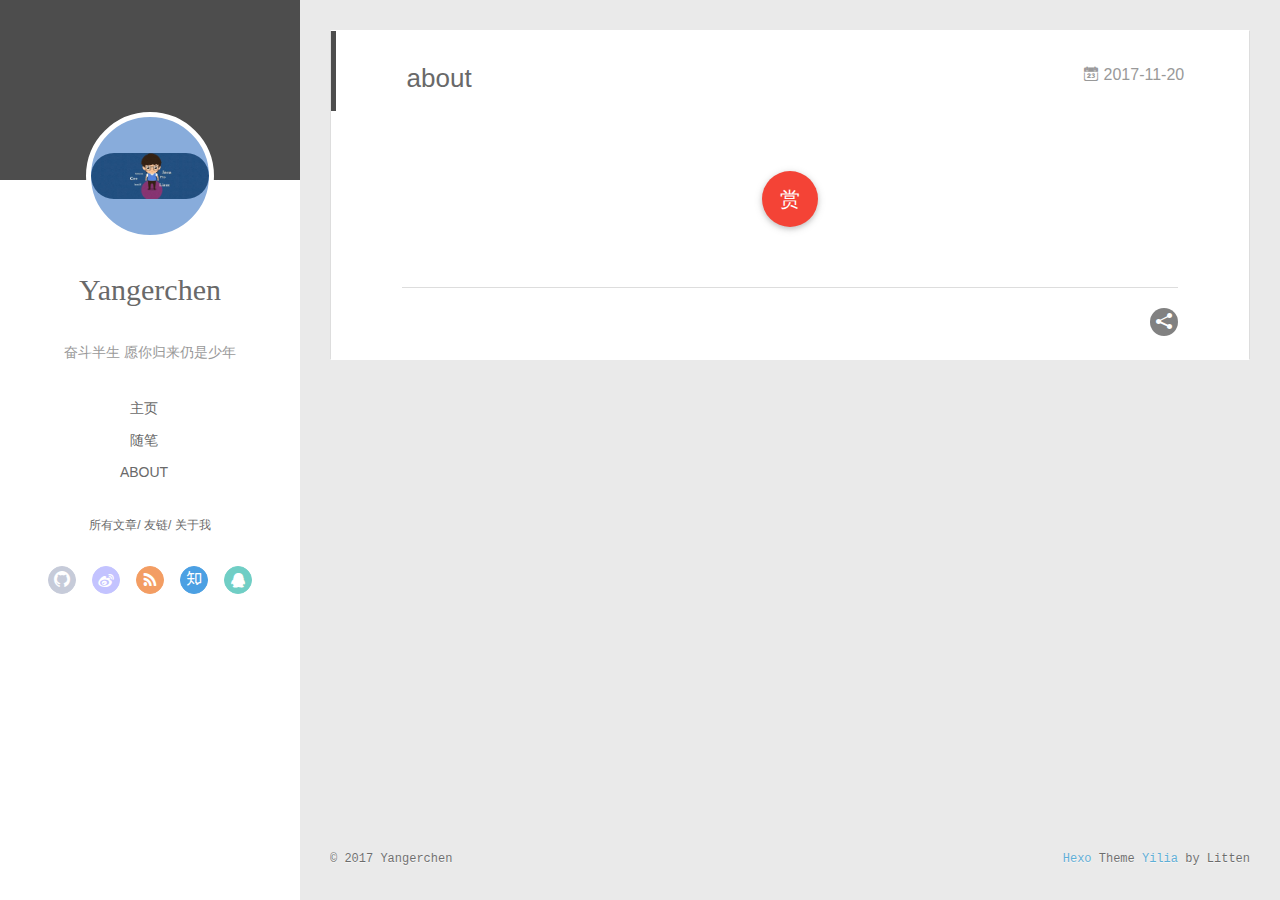
==== about/index.html @ 1ee5a0d7 "Site updated: 2017-11-20 20:07:43" ====
<!DOCTYPE html>
<html>
<head>
  <meta charset="utf-8">
  
  <meta name="renderer" content="webkit">
  <meta http-equiv="X-UA-Compatible" content="IE=edge" >
  <link rel="dns-prefetch" href="http://yoursite.com">
  <title>about | MyBlog</title>
  <meta name="viewport" content="width=device-width, initial-scale=1, maximum-scale=1">
  <meta name="description" content="奋斗半生 愿你归来仍是少年">
<meta property="og:type" content="website">
<meta property="og:title" content="about">
<meta property="og:url" content="http://yoursite.com/about/index.html">
<meta property="og:site_name" content="MyBlog">
<meta property="og:description" content="奋斗半生 愿你归来仍是少年">
<meta property="og:updated_time" content="2017-11-20T12:06:35.100Z">
<meta name="twitter:card" content="summary">
<meta name="twitter:title" content="about">
<meta name="twitter:description" content="奋斗半生 愿你归来仍是少年">
  
    <link rel="alternative" href="/atom.xml" title="MyBlog" type="application/atom+xml">
  
  
    <link rel="icon" href="/favicon.png">
  
  <link rel="stylesheet" type="text/css" href="/./main.0cf68a.css">
  <style type="text/css">
  
    #container.show {
      background: linear-gradient(200deg,#a0cfe4,#e8c37e);
    }
  </style>
  

  

</head>

<body>
  <div id="container" q-class="show:isCtnShow">
    <canvas id="anm-canvas" class="anm-canvas"></canvas>
    <div class="left-col" q-class="show:isShow">
      
<div class="overlay" style="background: #4d4d4d"></div>
<div class="intrude-less">
	<header id="header" class="inner">
		<a href="/" class="profilepic">
			<img src="/img/timg.jpg" class="js-avatar">
		</a>
		<hgroup>
		  <h1 class="header-author"><a href="/">Yangerchen</a></h1>
		</hgroup>
		
		<p class="header-subtitle">奋斗半生 愿你归来仍是少年</p>
		

		<nav class="header-menu">
			<ul>
			
				<li><a href="/">主页</a></li>
	        
				<li><a href="/tags/随笔/">随笔</a></li>
	        
				<li><a href="/about">About</a></li>
	        
			</ul>
		</nav>
		<nav class="header-smart-menu">
    		
    			
    			<a q-on="click: openSlider(e, 'innerArchive')" href="javascript:void(0)">所有文章</a>
    			
            
    			
    			<a q-on="click: openSlider(e, 'friends')" href="javascript:void(0)">友链</a>
    			
            
    			
    			<a q-on="click: openSlider(e, 'aboutme')" href="javascript:void(0)">关于我</a>
    			
            
		</nav>
		<nav class="header-nav">
			<div class="social">
				
					<a class="github" target="_blank" href="https://github.com/Youngerchen/YoungerChen.github.io" title="github"><i class="icon-github"></i></a>
		        
					<a class="weibo" target="_blank" href="#" title="weibo"><i class="icon-weibo"></i></a>
		        
					<a class="rss" target="_blank" href="#" title="rss"><i class="icon-rss"></i></a>
		        
					<a class="zhihu" target="_blank" href="https://www.zhihu.com/people/gui-lai-reng-shi-shao-nian-35/activities" title="zhihu"><i class="icon-zhihu"></i></a>
		        
					<a class="qq" target="_blank" href="http://www.qq.com/" title="qq"><i class="icon-qq"></i></a>
		        
			</div>
		</nav>
	</header>		
</div>

    </div>
    <div class="mid-col" q-class="show:isShow,hide:isShow|isFalse">
      
<nav id="mobile-nav">
  	<div class="overlay js-overlay" style="background: #4d4d4d"></div>
	<div class="btnctn js-mobile-btnctn">
  		<div class="slider-trigger list" q-on="click: openSlider(e)"><i class="icon icon-sort"></i></div>
	</div>
	<div class="intrude-less">
		<header id="header" class="inner">
			<div class="profilepic">
				<img src="/img/timg.jpg" class="js-avatar">
			</div>
			<hgroup>
			  <h1 class="header-author js-header-author">Yangerchen</h1>
			</hgroup>
			
			<p class="header-subtitle"><i class="icon icon-quo-left"></i>奋斗半生 愿你归来仍是少年<i class="icon icon-quo-right"></i></p>
			
			
			
				
			
				
			
				
			
			
			
			<nav class="header-nav">
				<div class="social">
					
						<a class="github" target="_blank" href="https://github.com/Youngerchen/YoungerChen.github.io" title="github"><i class="icon-github"></i></a>
			        
						<a class="weibo" target="_blank" href="#" title="weibo"><i class="icon-weibo"></i></a>
			        
						<a class="rss" target="_blank" href="#" title="rss"><i class="icon-rss"></i></a>
			        
						<a class="zhihu" target="_blank" href="https://www.zhihu.com/people/gui-lai-reng-shi-shao-nian-35/activities" title="zhihu"><i class="icon-zhihu"></i></a>
			        
						<a class="qq" target="_blank" href="http://www.qq.com/" title="qq"><i class="icon-qq"></i></a>
			        
				</div>
			</nav>

			<nav class="header-menu js-header-menu">
				<ul style="width: 70%">
				
				
					<li style="width: 33.333333333333336%"><a href="/">主页</a></li>
		        
					<li style="width: 33.333333333333336%"><a href="/tags/随笔/">随笔</a></li>
		        
					<li style="width: 33.333333333333336%"><a href="/about">About</a></li>
		        
				</ul>
			</nav>
		</header>				
	</div>
	<div class="mobile-mask" style="display:none" q-show="isShow"></div>
</nav>

      <div id="wrapper" class="body-wrap">
        <div class="menu-l">
          <div class="canvas-wrap">
            <canvas data-colors="#eaeaea" data-sectionHeight="100" data-contentId="js-content" id="myCanvas1" class="anm-canvas"></canvas>
          </div>
          <div id="js-content" class="content-ll">
            <article id="page-" class="article article-type-page " itemscope itemprop="blogPost">
  <div class="article-inner">
    
      <header class="article-header">
        
  
    <h1 class="article-title" itemprop="name">
      about
    </h1>
  

        
        <a href="/about/index.html" class="archive-article-date">
  	<time datetime="2017-11-20T12:06:35.000Z" itemprop="datePublished"><i class="icon-calendar icon"></i>2017-11-20</time>
</a>
        
      </header>
    
    <div class="article-entry" itemprop="articleBody">
      
        
      

      
        <div class="page-reward">
          <a href="javascript:;" class="page-reward-btn tooltip-top">
            <div class="tooltip tooltip-east">
            <span class="tooltip-item">
              赏
            </span>
            <span class="tooltip-content">
              <span class="tooltip-text">
                <span class="tooltip-inner">
                  <p class="reward-p"><i class="icon icon-quo-left"></i>谢谢你请我吃糖果<i class="icon icon-quo-right"></i></p>
                  <div class="reward-box">
                    
                    
                  </div>
                </span>
              </span>
            </span>
          </div>
          </a>
        </div>
      
    </div>
    <div class="article-info article-info-index">
      
      
      

      

      
        
<div class="share-btn share-icons tooltip-left">
  <div class="tooltip tooltip-east">
    <span class="tooltip-item">
      <a href="javascript:;" class="share-sns share-outer">
        <i class="icon icon-share"></i>
      </a>
    </span>
    <span class="tooltip-content">
      <div class="share-wrap">
        <div class="share-icons">
          <a class="weibo share-sns" href="javascript:;" data-type="weibo">
            <i class="icon icon-weibo"></i>
          </a>
          <a class="weixin share-sns wxFab" href="javascript:;" data-type="weixin">
            <i class="icon icon-weixin"></i>
          </a>
          <a class="qq share-sns" href="javascript:;" data-type="qq">
            <i class="icon icon-qq"></i>
          </a>
          <a class="douban share-sns" href="javascript:;" data-type="douban">
            <i class="icon icon-douban"></i>
          </a>
          <a class="qzone share-sns" href="javascript:;" data-type="qzone">
            <i class="icon icon-qzone"></i>
          </a>
          <a class="facebook share-sns" href="javascript:;" data-type="facebook">
            <i class="icon icon-facebook"></i>
          </a>
          <a class="twitter share-sns" href="javascript:;" data-type="twitter">
            <i class="icon icon-twitter"></i>
          </a>
          <a class="google share-sns" href="javascript:;" data-type="google">
            <i class="icon icon-google"></i>
          </a>
        </div>
      </div>
    </span>
  </div>
</div>

<div class="page-modal wx-share js-wx-box">
    <a class="close js-modal-close" href="javascript:;"><i class="icon icon-close"></i></a>
    <p>扫一扫，分享到微信</p>
    <div class="wx-qrcode">
      <img src="//pan.baidu.com/share/qrcode?url=http://yoursite.com/about/" alt="微信分享二维码">
    </div>
</div>

<div class="mask js-mask"></div>
      
      <div class="clearfix"></div>
    </div>
  </div>
</article>

  

<aside class="wrap-side-operation">
    <div class="mod-side-operation">
        
        <div class="jump-container" id="js-jump-container" style="display:none;">
            <a href="javascript:void(0)" class="mod-side-operation__jump-to-top">
                <i class="icon-font icon-back"></i>
            </a>
            <div id="js-jump-plan-container" class="jump-plan-container" style="top: -11px;">
                <i class="icon-font icon-plane jump-plane"></i>
            </div>
        </div>
        
        
    </div>
</aside>



  
  
  

  

  

  


          </div>
        </div>
      </div>
      <footer id="footer">
  <div class="outer">
    <div id="footer-info">
    	<div class="footer-left">
    		&copy; 2017 Yangerchen
    	</div>
      	<div class="footer-right">
      		<a href="http://hexo.io/" target="_blank">Hexo</a>  Theme <a href="https://github.com/litten/hexo-theme-yilia" target="_blank">Yilia</a> by Litten
      	</div>
    </div>
  </div>
</footer>
    </div>
    <script>
	var yiliaConfig = {
		mathjax: false,
		isHome: false,
		isPost: false,
		isArchive: false,
		isTag: false,
		isCategory: false,
		open_in_new: false,
		toc_hide_index: true,
		root: "/",
		innerArchive: true,
		showTags: false
	}
</script>

<script>!function(t){function n(e){if(r[e])return r[e].exports;var i=r[e]={exports:{},id:e,loaded:!1};return t[e].call(i.exports,i,i.exports,n),i.loaded=!0,i.exports}var r={};n.m=t,n.c=r,n.p="./",n(0)}([function(t,n,r){r(195),t.exports=r(191)},function(t,n,r){var e=r(3),i=r(52),o=r(27),u=r(28),c=r(53),f="prototype",a=function(t,n,r){var s,l,h,v,p=t&a.F,d=t&a.G,y=t&a.S,g=t&a.P,b=t&a.B,m=d?e:y?e[n]||(e[n]={}):(e[n]||{})[f],x=d?i:i[n]||(i[n]={}),w=x[f]||(x[f]={});d&&(r=n);for(s in r)l=!p&&m&&void 0!==m[s],h=(l?m:r)[s],v=b&&l?c(h,e):g&&"function"==typeof h?c(Function.call,h):h,m&&u(m,s,h,t&a.U),x[s]!=h&&o(x,s,v),g&&w[s]!=h&&(w[s]=h)};e.core=i,a.F=1,a.G=2,a.S=4,a.P=8,a.B=16,a.W=32,a.U=64,a.R=128,t.exports=a},function(t,n,r){var e=r(6);t.exports=function(t){if(!e(t))throw TypeError(t+" is not an object!");return t}},function(t,n){var r=t.exports="undefined"!=typeof window&&window.Math==Math?window:"undefined"!=typeof self&&self.Math==Math?self:Function("return this")();"number"==typeof __g&&(__g=r)},function(t,n){t.exports=function(t){try{return!!t()}catch(t){return!0}}},function(t,n){var r=t.exports="undefined"!=typeof window&&window.Math==Math?window:"undefined"!=typeof self&&self.Math==Math?self:Function("return this")();"number"==typeof __g&&(__g=r)},function(t,n){t.exports=function(t){return"object"==typeof t?null!==t:"function"==typeof t}},function(t,n,r){var e=r(126)("wks"),i=r(76),o=r(3).Symbol,u="function"==typeof o;(t.exports=function(t){return e[t]||(e[t]=u&&o[t]||(u?o:i)("Symbol."+t))}).store=e},function(t,n){var r={}.hasOwnProperty;t.exports=function(t,n){return r.call(t,n)}},function(t,n,r){var e=r(94),i=r(33);t.exports=function(t){return e(i(t))}},function(t,n,r){t.exports=!r(4)(function(){return 7!=Object.defineProperty({},"a",{get:function(){return 7}}).a})},function(t,n,r){var e=r(2),i=r(167),o=r(50),u=Object.defineProperty;n.f=r(10)?Object.defineProperty:function(t,n,r){if(e(t),n=o(n,!0),e(r),i)try{return u(t,n,r)}catch(t){}if("get"in r||"set"in r)throw TypeError("Accessors not supported!");return"value"in r&&(t[n]=r.value),t}},function(t,n,r){t.exports=!r(18)(function(){return 7!=Object.defineProperty({},"a",{get:function(){return 7}}).a})},function(t,n,r){var e=r(14),i=r(22);t.exports=r(12)?function(t,n,r){return e.f(t,n,i(1,r))}:function(t,n,r){return t[n]=r,t}},function(t,n,r){var e=r(20),i=r(58),o=r(42),u=Object.defineProperty;n.f=r(12)?Object.defineProperty:function(t,n,r){if(e(t),n=o(n,!0),e(r),i)try{return u(t,n,r)}catch(t){}if("get"in r||"set"in r)throw TypeError("Accessors not supported!");return"value"in r&&(t[n]=r.value),t}},function(t,n,r){var e=r(40)("wks"),i=r(23),o=r(5).Symbol,u="function"==typeof o;(t.exports=function(t){return e[t]||(e[t]=u&&o[t]||(u?o:i)("Symbol."+t))}).store=e},function(t,n,r){var e=r(67),i=Math.min;t.exports=function(t){return t>0?i(e(t),9007199254740991):0}},function(t,n,r){var e=r(46);t.exports=function(t){return Object(e(t))}},function(t,n){t.exports=function(t){try{return!!t()}catch(t){return!0}}},function(t,n,r){var e=r(63),i=r(34);t.exports=Object.keys||function(t){return e(t,i)}},function(t,n,r){var e=r(21);t.exports=function(t){if(!e(t))throw TypeError(t+" is not an object!");return t}},function(t,n){t.exports=function(t){return"object"==typeof t?null!==t:"function"==typeof t}},function(t,n){t.exports=function(t,n){return{enumerable:!(1&t),configurable:!(2&t),writable:!(4&t),value:n}}},function(t,n){var r=0,e=Math.random();t.exports=function(t){return"Symbol(".concat(void 0===t?"":t,")_",(++r+e).toString(36))}},function(t,n){var r={}.hasOwnProperty;t.exports=function(t,n){return r.call(t,n)}},function(t,n){var r=t.exports={version:"2.4.0"};"number"==typeof __e&&(__e=r)},function(t,n){t.exports=function(t){if("function"!=typeof t)throw TypeError(t+" is not a function!");return t}},function(t,n,r){var e=r(11),i=r(66);t.exports=r(10)?function(t,n,r){return e.f(t,n,i(1,r))}:function(t,n,r){return t[n]=r,t}},function(t,n,r){var e=r(3),i=r(27),o=r(24),u=r(76)("src"),c="toString",f=Function[c],a=(""+f).split(c);r(52).inspectSource=function(t){return f.call(t)},(t.exports=function(t,n,r,c){var f="function"==typeof r;f&&(o(r,"name")||i(r,"name",n)),t[n]!==r&&(f&&(o(r,u)||i(r,u,t[n]?""+t[n]:a.join(String(n)))),t===e?t[n]=r:c?t[n]?t[n]=r:i(t,n,r):(delete t[n],i(t,n,r)))})(Function.prototype,c,function(){return"function"==typeof this&&this[u]||f.call(this)})},function(t,n,r){var e=r(1),i=r(4),o=r(46),u=function(t,n,r,e){var i=String(o(t)),u="<"+n;return""!==r&&(u+=" "+r+'="'+String(e).replace(/"/g,"&quot;")+'"'),u+">"+i+"</"+n+">"};t.exports=function(t,n){var r={};r[t]=n(u),e(e.P+e.F*i(function(){var n=""[t]('"');return n!==n.toLowerCase()||n.split('"').length>3}),"String",r)}},function(t,n,r){var e=r(115),i=r(46);t.exports=function(t){return e(i(t))}},function(t,n,r){var e=r(116),i=r(66),o=r(30),u=r(50),c=r(24),f=r(167),a=Object.getOwnPropertyDescriptor;n.f=r(10)?a:function(t,n){if(t=o(t),n=u(n,!0),f)try{return a(t,n)}catch(t){}if(c(t,n))return i(!e.f.call(t,n),t[n])}},function(t,n,r){var e=r(24),i=r(17),o=r(145)("IE_PROTO"),u=Object.prototype;t.exports=Object.getPrototypeOf||function(t){return t=i(t),e(t,o)?t[o]:"function"==typeof t.constructor&&t instanceof t.constructor?t.constructor.prototype:t instanceof Object?u:null}},function(t,n){t.exports=function(t){if(void 0==t)throw TypeError("Can't call method on  "+t);return t}},function(t,n){t.exports="constructor,hasOwnProperty,isPrototypeOf,propertyIsEnumerable,toLocaleString,toString,valueOf".split(",")},function(t,n){t.exports={}},function(t,n){t.exports=!0},function(t,n){n.f={}.propertyIsEnumerable},function(t,n,r){var e=r(14).f,i=r(8),o=r(15)("toStringTag");t.exports=function(t,n,r){t&&!i(t=r?t:t.prototype,o)&&e(t,o,{configurable:!0,value:n})}},function(t,n,r){var e=r(40)("keys"),i=r(23);t.exports=function(t){return e[t]||(e[t]=i(t))}},function(t,n,r){var e=r(5),i="__core-js_shared__",o=e[i]||(e[i]={});t.exports=function(t){return o[t]||(o[t]={})}},function(t,n){var r=Math.ceil,e=Math.floor;t.exports=function(t){return isNaN(t=+t)?0:(t>0?e:r)(t)}},function(t,n,r){var e=r(21);t.exports=function(t,n){if(!e(t))return t;var r,i;if(n&&"function"==typeof(r=t.toString)&&!e(i=r.call(t)))return i;if("function"==typeof(r=t.valueOf)&&!e(i=r.call(t)))return i;if(!n&&"function"==typeof(r=t.toString)&&!e(i=r.call(t)))return i;throw TypeError("Can't convert object to primitive value")}},function(t,n,r){var e=r(5),i=r(25),o=r(36),u=r(44),c=r(14).f;t.exports=function(t){var n=i.Symbol||(i.Symbol=o?{}:e.Symbol||{});"_"==t.charAt(0)||t in n||c(n,t,{value:u.f(t)})}},function(t,n,r){n.f=r(15)},function(t,n){var r={}.toString;t.exports=function(t){return r.call(t).slice(8,-1)}},function(t,n){t.exports=function(t){if(void 0==t)throw TypeError("Can't call method on  "+t);return t}},function(t,n,r){var e=r(4);t.exports=function(t,n){return!!t&&e(function(){n?t.call(null,function(){},1):t.call(null)})}},function(t,n,r){var e=r(53),i=r(115),o=r(17),u=r(16),c=r(203);t.exports=function(t,n){var r=1==t,f=2==t,a=3==t,s=4==t,l=6==t,h=5==t||l,v=n||c;return function(n,c,p){for(var d,y,g=o(n),b=i(g),m=e(c,p,3),x=u(b.length),w=0,S=r?v(n,x):f?v(n,0):void 0;x>w;w++)if((h||w in b)&&(d=b[w],y=m(d,w,g),t))if(r)S[w]=y;else if(y)switch(t){case 3:return!0;case 5:return d;case 6:return w;case 2:S.push(d)}else if(s)return!1;return l?-1:a||s?s:S}}},function(t,n,r){var e=r(1),i=r(52),o=r(4);t.exports=function(t,n){var r=(i.Object||{})[t]||Object[t],u={};u[t]=n(r),e(e.S+e.F*o(function(){r(1)}),"Object",u)}},function(t,n,r){var e=r(6);t.exports=function(t,n){if(!e(t))return t;var r,i;if(n&&"function"==typeof(r=t.toString)&&!e(i=r.call(t)))return i;if("function"==typeof(r=t.valueOf)&&!e(i=r.call(t)))return i;if(!n&&"function"==typeof(r=t.toString)&&!e(i=r.call(t)))return i;throw TypeError("Can't convert object to primitive value")}},function(t,n,r){var e=r(5),i=r(25),o=r(91),u=r(13),c="prototype",f=function(t,n,r){var a,s,l,h=t&f.F,v=t&f.G,p=t&f.S,d=t&f.P,y=t&f.B,g=t&f.W,b=v?i:i[n]||(i[n]={}),m=b[c],x=v?e:p?e[n]:(e[n]||{})[c];v&&(r=n);for(a in r)(s=!h&&x&&void 0!==x[a])&&a in b||(l=s?x[a]:r[a],b[a]=v&&"function"!=typeof x[a]?r[a]:y&&s?o(l,e):g&&x[a]==l?function(t){var n=function(n,r,e){if(this instanceof t){switch(arguments.length){case 0:return new t;case 1:return new t(n);case 2:return new t(n,r)}return new t(n,r,e)}return t.apply(this,arguments)};return n[c]=t[c],n}(l):d&&"function"==typeof l?o(Function.call,l):l,d&&((b.virtual||(b.virtual={}))[a]=l,t&f.R&&m&&!m[a]&&u(m,a,l)))};f.F=1,f.G=2,f.S=4,f.P=8,f.B=16,f.W=32,f.U=64,f.R=128,t.exports=f},function(t,n){var r=t.exports={version:"2.4.0"};"number"==typeof __e&&(__e=r)},function(t,n,r){var e=r(26);t.exports=function(t,n,r){if(e(t),void 0===n)return t;switch(r){case 1:return function(r){return t.call(n,r)};case 2:return function(r,e){return t.call(n,r,e)};case 3:return function(r,e,i){return t.call(n,r,e,i)}}return function(){return t.apply(n,arguments)}}},function(t,n,r){var e=r(183),i=r(1),o=r(126)("metadata"),u=o.store||(o.store=new(r(186))),c=function(t,n,r){var i=u.get(t);if(!i){if(!r)return;u.set(t,i=new e)}var o=i.get(n);if(!o){if(!r)return;i.set(n,o=new e)}return o},f=function(t,n,r){var e=c(n,r,!1);return void 0!==e&&e.has(t)},a=function(t,n,r){var e=c(n,r,!1);return void 0===e?void 0:e.get(t)},s=function(t,n,r,e){c(r,e,!0).set(t,n)},l=function(t,n){var r=c(t,n,!1),e=[];return r&&r.forEach(function(t,n){e.push(n)}),e},h=function(t){return void 0===t||"symbol"==typeof t?t:String(t)},v=function(t){i(i.S,"Reflect",t)};t.exports={store:u,map:c,has:f,get:a,set:s,keys:l,key:h,exp:v}},function(t,n,r){"use strict";if(r(10)){var e=r(69),i=r(3),o=r(4),u=r(1),c=r(127),f=r(152),a=r(53),s=r(68),l=r(66),h=r(27),v=r(73),p=r(67),d=r(16),y=r(75),g=r(50),b=r(24),m=r(180),x=r(114),w=r(6),S=r(17),_=r(137),O=r(70),E=r(32),P=r(71).f,j=r(154),F=r(76),M=r(7),A=r(48),N=r(117),T=r(146),I=r(155),k=r(80),L=r(123),R=r(74),C=r(130),D=r(160),U=r(11),W=r(31),G=U.f,B=W.f,V=i.RangeError,z=i.TypeError,q=i.Uint8Array,K="ArrayBuffer",J="Shared"+K,Y="BYTES_PER_ELEMENT",H="prototype",$=Array[H],X=f.ArrayBuffer,Q=f.DataView,Z=A(0),tt=A(2),nt=A(3),rt=A(4),et=A(5),it=A(6),ot=N(!0),ut=N(!1),ct=I.values,ft=I.keys,at=I.entries,st=$.lastIndexOf,lt=$.reduce,ht=$.reduceRight,vt=$.join,pt=$.sort,dt=$.slice,yt=$.toString,gt=$.toLocaleString,bt=M("iterator"),mt=M("toStringTag"),xt=F("typed_constructor"),wt=F("def_constructor"),St=c.CONSTR,_t=c.TYPED,Ot=c.VIEW,Et="Wrong length!",Pt=A(1,function(t,n){return Tt(T(t,t[wt]),n)}),jt=o(function(){return 1===new q(new Uint16Array([1]).buffer)[0]}),Ft=!!q&&!!q[H].set&&o(function(){new q(1).set({})}),Mt=function(t,n){if(void 0===t)throw z(Et);var r=+t,e=d(t);if(n&&!m(r,e))throw V(Et);return e},At=function(t,n){var r=p(t);if(r<0||r%n)throw V("Wrong offset!");return r},Nt=function(t){if(w(t)&&_t in t)return t;throw z(t+" is not a typed array!")},Tt=function(t,n){if(!(w(t)&&xt in t))throw z("It is not a typed array constructor!");return new t(n)},It=function(t,n){return kt(T(t,t[wt]),n)},kt=function(t,n){for(var r=0,e=n.length,i=Tt(t,e);e>r;)i[r]=n[r++];return i},Lt=function(t,n,r){G(t,n,{get:function(){return this._d[r]}})},Rt=function(t){var n,r,e,i,o,u,c=S(t),f=arguments.length,s=f>1?arguments[1]:void 0,l=void 0!==s,h=j(c);if(void 0!=h&&!_(h)){for(u=h.call(c),e=[],n=0;!(o=u.next()).done;n++)e.push(o.value);c=e}for(l&&f>2&&(s=a(s,arguments[2],2)),n=0,r=d(c.length),i=Tt(this,r);r>n;n++)i[n]=l?s(c[n],n):c[n];return i},Ct=function(){for(var t=0,n=arguments.length,r=Tt(this,n);n>t;)r[t]=arguments[t++];return r},Dt=!!q&&o(function(){gt.call(new q(1))}),Ut=function(){return gt.apply(Dt?dt.call(Nt(this)):Nt(this),arguments)},Wt={copyWithin:function(t,n){return D.call(Nt(this),t,n,arguments.length>2?arguments[2]:void 0)},every:function(t){return rt(Nt(this),t,arguments.length>1?arguments[1]:void 0)},fill:function(t){return C.apply(Nt(this),arguments)},filter:function(t){return It(this,tt(Nt(this),t,arguments.length>1?arguments[1]:void 0))},find:function(t){return et(Nt(this),t,arguments.length>1?arguments[1]:void 0)},findIndex:function(t){return it(Nt(this),t,arguments.length>1?arguments[1]:void 0)},forEach:function(t){Z(Nt(this),t,arguments.length>1?arguments[1]:void 0)},indexOf:function(t){return ut(Nt(this),t,arguments.length>1?arguments[1]:void 0)},includes:function(t){return ot(Nt(this),t,arguments.length>1?arguments[1]:void 0)},join:function(t){return vt.apply(Nt(this),arguments)},lastIndexOf:function(t){return st.apply(Nt(this),arguments)},map:function(t){return Pt(Nt(this),t,arguments.length>1?arguments[1]:void 0)},reduce:function(t){return lt.apply(Nt(this),arguments)},reduceRight:function(t){return ht.apply(Nt(this),arguments)},reverse:function(){for(var t,n=this,r=Nt(n).length,e=Math.floor(r/2),i=0;i<e;)t=n[i],n[i++]=n[--r],n[r]=t;return n},some:function(t){return nt(Nt(this),t,arguments.length>1?arguments[1]:void 0)},sort:function(t){return pt.call(Nt(this),t)},subarray:function(t,n){var r=Nt(this),e=r.length,i=y(t,e);return new(T(r,r[wt]))(r.buffer,r.byteOffset+i*r.BYTES_PER_ELEMENT,d((void 0===n?e:y(n,e))-i))}},Gt=function(t,n){return It(this,dt.call(Nt(this),t,n))},Bt=function(t){Nt(this);var n=At(arguments[1],1),r=this.length,e=S(t),i=d(e.length),o=0;if(i+n>r)throw V(Et);for(;o<i;)this[n+o]=e[o++]},Vt={entries:function(){return at.call(Nt(this))},keys:function(){return ft.call(Nt(this))},values:function(){return ct.call(Nt(this))}},zt=function(t,n){return w(t)&&t[_t]&&"symbol"!=typeof n&&n in t&&String(+n)==String(n)},qt=function(t,n){return zt(t,n=g(n,!0))?l(2,t[n]):B(t,n)},Kt=function(t,n,r){return!(zt(t,n=g(n,!0))&&w(r)&&b(r,"value"))||b(r,"get")||b(r,"set")||r.configurable||b(r,"writable")&&!r.writable||b(r,"enumerable")&&!r.enumerable?G(t,n,r):(t[n]=r.value,t)};St||(W.f=qt,U.f=Kt),u(u.S+u.F*!St,"Object",{getOwnPropertyDescriptor:qt,defineProperty:Kt}),o(function(){yt.call({})})&&(yt=gt=function(){return vt.call(this)});var Jt=v({},Wt);v(Jt,Vt),h(Jt,bt,Vt.values),v(Jt,{slice:Gt,set:Bt,constructor:function(){},toString:yt,toLocaleString:Ut}),Lt(Jt,"buffer","b"),Lt(Jt,"byteOffset","o"),Lt(Jt,"byteLength","l"),Lt(Jt,"length","e"),G(Jt,mt,{get:function(){return this[_t]}}),t.exports=function(t,n,r,f){f=!!f;var a=t+(f?"Clamped":"")+"Array",l="Uint8Array"!=a,v="get"+t,p="set"+t,y=i[a],g=y||{},b=y&&E(y),m=!y||!c.ABV,S={},_=y&&y[H],j=function(t,r){var e=t._d;return e.v[v](r*n+e.o,jt)},F=function(t,r,e){var i=t._d;f&&(e=(e=Math.round(e))<0?0:e>255?255:255&e),i.v[p](r*n+i.o,e,jt)},M=function(t,n){G(t,n,{get:function(){return j(this,n)},set:function(t){return F(this,n,t)},enumerable:!0})};m?(y=r(function(t,r,e,i){s(t,y,a,"_d");var o,u,c,f,l=0,v=0;if(w(r)){if(!(r instanceof X||(f=x(r))==K||f==J))return _t in r?kt(y,r):Rt.call(y,r);o=r,v=At(e,n);var p=r.byteLength;if(void 0===i){if(p%n)throw V(Et);if((u=p-v)<0)throw V(Et)}else if((u=d(i)*n)+v>p)throw V(Et);c=u/n}else c=Mt(r,!0),u=c*n,o=new X(u);for(h(t,"_d",{b:o,o:v,l:u,e:c,v:new Q(o)});l<c;)M(t,l++)}),_=y[H]=O(Jt),h(_,"constructor",y)):L(function(t){new y(null),new y(t)},!0)||(y=r(function(t,r,e,i){s(t,y,a);var o;return w(r)?r instanceof X||(o=x(r))==K||o==J?void 0!==i?new g(r,At(e,n),i):void 0!==e?new g(r,At(e,n)):new g(r):_t in r?kt(y,r):Rt.call(y,r):new g(Mt(r,l))}),Z(b!==Function.prototype?P(g).concat(P(b)):P(g),function(t){t in y||h(y,t,g[t])}),y[H]=_,e||(_.constructor=y));var A=_[bt],N=!!A&&("values"==A.name||void 0==A.name),T=Vt.values;h(y,xt,!0),h(_,_t,a),h(_,Ot,!0),h(_,wt,y),(f?new y(1)[mt]==a:mt in _)||G(_,mt,{get:function(){return a}}),S[a]=y,u(u.G+u.W+u.F*(y!=g),S),u(u.S,a,{BYTES_PER_ELEMENT:n,from:Rt,of:Ct}),Y in _||h(_,Y,n),u(u.P,a,Wt),R(a),u(u.P+u.F*Ft,a,{set:Bt}),u(u.P+u.F*!N,a,Vt),u(u.P+u.F*(_.toString!=yt),a,{toString:yt}),u(u.P+u.F*o(function(){new y(1).slice()}),a,{slice:Gt}),u(u.P+u.F*(o(function(){return[1,2].toLocaleString()!=new y([1,2]).toLocaleString()})||!o(function(){_.toLocaleString.call([1,2])})),a,{toLocaleString:Ut}),k[a]=N?A:T,e||N||h(_,bt,T)}}else t.exports=function(){}},function(t,n){var r={}.toString;t.exports=function(t){return r.call(t).slice(8,-1)}},function(t,n,r){var e=r(21),i=r(5).document,o=e(i)&&e(i.createElement);t.exports=function(t){return o?i.createElement(t):{}}},function(t,n,r){t.exports=!r(12)&&!r(18)(function(){return 7!=Object.defineProperty(r(57)("div"),"a",{get:function(){return 7}}).a})},function(t,n,r){"use strict";var e=r(36),i=r(51),o=r(64),u=r(13),c=r(8),f=r(35),a=r(96),s=r(38),l=r(103),h=r(15)("iterator"),v=!([].keys&&"next"in[].keys()),p="keys",d="values",y=function(){return this};t.exports=function(t,n,r,g,b,m,x){a(r,n,g);var w,S,_,O=function(t){if(!v&&t in F)return F[t];switch(t){case p:case d:return function(){return new r(this,t)}}return function(){return new r(this,t)}},E=n+" Iterator",P=b==d,j=!1,F=t.prototype,M=F[h]||F["@@iterator"]||b&&F[b],A=M||O(b),N=b?P?O("entries"):A:void 0,T="Array"==n?F.entries||M:M;if(T&&(_=l(T.call(new t)))!==Object.prototype&&(s(_,E,!0),e||c(_,h)||u(_,h,y)),P&&M&&M.name!==d&&(j=!0,A=function(){return M.call(this)}),e&&!x||!v&&!j&&F[h]||u(F,h,A),f[n]=A,f[E]=y,b)if(w={values:P?A:O(d),keys:m?A:O(p),entries:N},x)for(S in w)S in F||o(F,S,w[S]);else i(i.P+i.F*(v||j),n,w);return w}},function(t,n,r){var e=r(20),i=r(100),o=r(34),u=r(39)("IE_PROTO"),c=function(){},f="prototype",a=function(){var t,n=r(57)("iframe"),e=o.length;for(n.style.display="none",r(93).appendChild(n),n.src="javascript:",t=n.contentWindow.document,t.open(),t.write("<script>document.F=Object<\/script>"),t.close(),a=t.F;e--;)delete a[f][o[e]];return a()};t.exports=Object.create||function(t,n){var r;return null!==t?(c[f]=e(t),r=new c,c[f]=null,r[u]=t):r=a(),void 0===n?r:i(r,n)}},function(t,n,r){var e=r(63),i=r(34).concat("length","prototype");n.f=Object.getOwnPropertyNames||function(t){return e(t,i)}},function(t,n){n.f=Object.getOwnPropertySymbols},function(t,n,r){var e=r(8),i=r(9),o=r(90)(!1),u=r(39)("IE_PROTO");t.exports=function(t,n){var r,c=i(t),f=0,a=[];for(r in c)r!=u&&e(c,r)&&a.push(r);for(;n.length>f;)e(c,r=n[f++])&&(~o(a,r)||a.push(r));return a}},function(t,n,r){t.exports=r(13)},function(t,n,r){var e=r(76)("meta"),i=r(6),o=r(24),u=r(11).f,c=0,f=Object.isExtensible||function(){return!0},a=!r(4)(function(){return f(Object.preventExtensions({}))}),s=function(t){u(t,e,{value:{i:"O"+ ++c,w:{}}})},l=function(t,n){if(!i(t))return"symbol"==typeof t?t:("string"==typeof t?"S":"P")+t;if(!o(t,e)){if(!f(t))return"F";if(!n)return"E";s(t)}return t[e].i},h=function(t,n){if(!o(t,e)){if(!f(t))return!0;if(!n)return!1;s(t)}return t[e].w},v=function(t){return a&&p.NEED&&f(t)&&!o(t,e)&&s(t),t},p=t.exports={KEY:e,NEED:!1,fastKey:l,getWeak:h,onFreeze:v}},function(t,n){t.exports=function(t,n){return{enumerable:!(1&t),configurable:!(2&t),writable:!(4&t),value:n}}},function(t,n){var r=Math.ceil,e=Math.floor;t.exports=function(t){return isNaN(t=+t)?0:(t>0?e:r)(t)}},function(t,n){t.exports=function(t,n,r,e){if(!(t instanceof n)||void 0!==e&&e in t)throw TypeError(r+": incorrect invocation!");return t}},function(t,n){t.exports=!1},function(t,n,r){var e=r(2),i=r(173),o=r(133),u=r(145)("IE_PROTO"),c=function(){},f="prototype",a=function(){var t,n=r(132)("iframe"),e=o.length;for(n.style.display="none",r(135).appendChild(n),n.src="javascript:",t=n.contentWindow.document,t.open(),t.write("<script>document.F=Object<\/script>"),t.close(),a=t.F;e--;)delete a[f][o[e]];return a()};t.exports=Object.create||function(t,n){var r;return null!==t?(c[f]=e(t),r=new c,c[f]=null,r[u]=t):r=a(),void 0===n?r:i(r,n)}},function(t,n,r){var e=r(175),i=r(133).concat("length","prototype");n.f=Object.getOwnPropertyNames||function(t){return e(t,i)}},function(t,n,r){var e=r(175),i=r(133);t.exports=Object.keys||function(t){return e(t,i)}},function(t,n,r){var e=r(28);t.exports=function(t,n,r){for(var i in n)e(t,i,n[i],r);return t}},function(t,n,r){"use strict";var e=r(3),i=r(11),o=r(10),u=r(7)("species");t.exports=function(t){var n=e[t];o&&n&&!n[u]&&i.f(n,u,{configurable:!0,get:function(){return this}})}},function(t,n,r){var e=r(67),i=Math.max,o=Math.min;t.exports=function(t,n){return t=e(t),t<0?i(t+n,0):o(t,n)}},function(t,n){var r=0,e=Math.random();t.exports=function(t){return"Symbol(".concat(void 0===t?"":t,")_",(++r+e).toString(36))}},function(t,n,r){var e=r(33);t.exports=function(t){return Object(e(t))}},function(t,n,r){var e=r(7)("unscopables"),i=Array.prototype;void 0==i[e]&&r(27)(i,e,{}),t.exports=function(t){i[e][t]=!0}},function(t,n,r){var e=r(53),i=r(169),o=r(137),u=r(2),c=r(16),f=r(154),a={},s={},n=t.exports=function(t,n,r,l,h){var v,p,d,y,g=h?function(){return t}:f(t),b=e(r,l,n?2:1),m=0;if("function"!=typeof g)throw TypeError(t+" is not iterable!");if(o(g)){for(v=c(t.length);v>m;m++)if((y=n?b(u(p=t[m])[0],p[1]):b(t[m]))===a||y===s)return y}else for(d=g.call(t);!(p=d.next()).done;)if((y=i(d,b,p.value,n))===a||y===s)return y};n.BREAK=a,n.RETURN=s},function(t,n){t.exports={}},function(t,n,r){var e=r(11).f,i=r(24),o=r(7)("toStringTag");t.exports=function(t,n,r){t&&!i(t=r?t:t.prototype,o)&&e(t,o,{configurable:!0,value:n})}},function(t,n,r){var e=r(1),i=r(46),o=r(4),u=r(150),c="["+u+"]",f="​",a=RegExp("^"+c+c+"*"),s=RegExp(c+c+"*$"),l=function(t,n,r){var i={},c=o(function(){return!!u[t]()||f[t]()!=f}),a=i[t]=c?n(h):u[t];r&&(i[r]=a),e(e.P+e.F*c,"String",i)},h=l.trim=function(t,n){return t=String(i(t)),1&n&&(t=t.replace(a,"")),2&n&&(t=t.replace(s,"")),t};t.exports=l},function(t,n,r){t.exports={default:r(86),__esModule:!0}},function(t,n,r){t.exports={default:r(87),__esModule:!0}},function(t,n,r){"use strict";function e(t){return t&&t.__esModule?t:{default:t}}n.__esModule=!0;var i=r(84),o=e(i),u=r(83),c=e(u),f="function"==typeof c.default&&"symbol"==typeof o.default?function(t){return typeof t}:function(t){return t&&"function"==typeof c.default&&t.constructor===c.default&&t!==c.default.prototype?"symbol":typeof t};n.default="function"==typeof c.default&&"symbol"===f(o.default)?function(t){return void 0===t?"undefined":f(t)}:function(t){return t&&"function"==typeof c.default&&t.constructor===c.default&&t!==c.default.prototype?"symbol":void 0===t?"undefined":f(t)}},function(t,n,r){r(110),r(108),r(111),r(112),t.exports=r(25).Symbol},function(t,n,r){r(109),r(113),t.exports=r(44).f("iterator")},function(t,n){t.exports=function(t){if("function"!=typeof t)throw TypeError(t+" is not a function!");return t}},function(t,n){t.exports=function(){}},function(t,n,r){var e=r(9),i=r(106),o=r(105);t.exports=function(t){return function(n,r,u){var c,f=e(n),a=i(f.length),s=o(u,a);if(t&&r!=r){for(;a>s;)if((c=f[s++])!=c)return!0}else for(;a>s;s++)if((t||s in f)&&f[s]===r)return t||s||0;return!t&&-1}}},function(t,n,r){var e=r(88);t.exports=function(t,n,r){if(e(t),void 0===n)return t;switch(r){case 1:return function(r){return t.call(n,r)};case 2:return function(r,e){return t.call(n,r,e)};case 3:return function(r,e,i){return t.call(n,r,e,i)}}return function(){return t.apply(n,arguments)}}},function(t,n,r){var e=r(19),i=r(62),o=r(37);t.exports=function(t){var n=e(t),r=i.f;if(r)for(var u,c=r(t),f=o.f,a=0;c.length>a;)f.call(t,u=c[a++])&&n.push(u);return n}},function(t,n,r){t.exports=r(5).document&&document.documentElement},function(t,n,r){var e=r(56);t.exports=Object("z").propertyIsEnumerable(0)?Object:function(t){return"String"==e(t)?t.split(""):Object(t)}},function(t,n,r){var e=r(56);t.exports=Array.isArray||function(t){return"Array"==e(t)}},function(t,n,r){"use strict";var e=r(60),i=r(22),o=r(38),u={};r(13)(u,r(15)("iterator"),function(){return this}),t.exports=function(t,n,r){t.prototype=e(u,{next:i(1,r)}),o(t,n+" Iterator")}},function(t,n){t.exports=function(t,n){return{value:n,done:!!t}}},function(t,n,r){var e=r(19),i=r(9);t.exports=function(t,n){for(var r,o=i(t),u=e(o),c=u.length,f=0;c>f;)if(o[r=u[f++]]===n)return r}},function(t,n,r){var e=r(23)("meta"),i=r(21),o=r(8),u=r(14).f,c=0,f=Object.isExtensible||function(){return!0},a=!r(18)(function(){return f(Object.preventExtensions({}))}),s=function(t){u(t,e,{value:{i:"O"+ ++c,w:{}}})},l=function(t,n){if(!i(t))return"symbol"==typeof t?t:("string"==typeof t?"S":"P")+t;if(!o(t,e)){if(!f(t))return"F";if(!n)return"E";s(t)}return t[e].i},h=function(t,n){if(!o(t,e)){if(!f(t))return!0;if(!n)return!1;s(t)}return t[e].w},v=function(t){return a&&p.NEED&&f(t)&&!o(t,e)&&s(t),t},p=t.exports={KEY:e,NEED:!1,fastKey:l,getWeak:h,onFreeze:v}},function(t,n,r){var e=r(14),i=r(20),o=r(19);t.exports=r(12)?Object.defineProperties:function(t,n){i(t);for(var r,u=o(n),c=u.length,f=0;c>f;)e.f(t,r=u[f++],n[r]);return t}},function(t,n,r){var e=r(37),i=r(22),o=r(9),u=r(42),c=r(8),f=r(58),a=Object.getOwnPropertyDescriptor;n.f=r(12)?a:function(t,n){if(t=o(t),n=u(n,!0),f)try{return a(t,n)}catch(t){}if(c(t,n))return i(!e.f.call(t,n),t[n])}},function(t,n,r){var e=r(9),i=r(61).f,o={}.toString,u="object"==typeof window&&window&&Object.getOwnPropertyNames?Object.getOwnPropertyNames(window):[],c=function(t){try{return i(t)}catch(t){return u.slice()}};t.exports.f=function(t){return u&&"[object Window]"==o.call(t)?c(t):i(e(t))}},function(t,n,r){var e=r(8),i=r(77),o=r(39)("IE_PROTO"),u=Object.prototype;t.exports=Object.getPrototypeOf||function(t){return t=i(t),e(t,o)?t[o]:"function"==typeof t.constructor&&t instanceof t.constructor?t.constructor.prototype:t instanceof Object?u:null}},function(t,n,r){var e=r(41),i=r(33);t.exports=function(t){return function(n,r){var o,u,c=String(i(n)),f=e(r),a=c.length;return f<0||f>=a?t?"":void 0:(o=c.charCodeAt(f),o<55296||o>56319||f+1===a||(u=c.charCodeAt(f+1))<56320||u>57343?t?c.charAt(f):o:t?c.slice(f,f+2):u-56320+(o-55296<<10)+65536)}}},function(t,n,r){var e=r(41),i=Math.max,o=Math.min;t.exports=function(t,n){return t=e(t),t<0?i(t+n,0):o(t,n)}},function(t,n,r){var e=r(41),i=Math.min;t.exports=function(t){return t>0?i(e(t),9007199254740991):0}},function(t,n,r){"use strict";var e=r(89),i=r(97),o=r(35),u=r(9);t.exports=r(59)(Array,"Array",function(t,n){this._t=u(t),this._i=0,this._k=n},function(){var t=this._t,n=this._k,r=this._i++;return!t||r>=t.length?(this._t=void 0,i(1)):"keys"==n?i(0,r):"values"==n?i(0,t[r]):i(0,[r,t[r]])},"values"),o.Arguments=o.Array,e("keys"),e("values"),e("entries")},function(t,n){},function(t,n,r){"use strict";var e=r(104)(!0);r(59)(String,"String",function(t){this._t=String(t),this._i=0},function(){var t,n=this._t,r=this._i;return r>=n.length?{value:void 0,done:!0}:(t=e(n,r),this._i+=t.length,{value:t,done:!1})})},function(t,n,r){"use strict";var e=r(5),i=r(8),o=r(12),u=r(51),c=r(64),f=r(99).KEY,a=r(18),s=r(40),l=r(38),h=r(23),v=r(15),p=r(44),d=r(43),y=r(98),g=r(92),b=r(95),m=r(20),x=r(9),w=r(42),S=r(22),_=r(60),O=r(102),E=r(101),P=r(14),j=r(19),F=E.f,M=P.f,A=O.f,N=e.Symbol,T=e.JSON,I=T&&T.stringify,k="prototype",L=v("_hidden"),R=v("toPrimitive"),C={}.propertyIsEnumerable,D=s("symbol-registry"),U=s("symbols"),W=s("op-symbols"),G=Object[k],B="function"==typeof N,V=e.QObject,z=!V||!V[k]||!V[k].findChild,q=o&&a(function(){return 7!=_(M({},"a",{get:function(){return M(this,"a",{value:7}).a}})).a})?function(t,n,r){var e=F(G,n);e&&delete G[n],M(t,n,r),e&&t!==G&&M(G,n,e)}:M,K=function(t){var n=U[t]=_(N[k]);return n._k=t,n},J=B&&"symbol"==typeof N.iterator?function(t){return"symbol"==typeof t}:function(t){return t instanceof N},Y=function(t,n,r){return t===G&&Y(W,n,r),m(t),n=w(n,!0),m(r),i(U,n)?(r.enumerable?(i(t,L)&&t[L][n]&&(t[L][n]=!1),r=_(r,{enumerable:S(0,!1)})):(i(t,L)||M(t,L,S(1,{})),t[L][n]=!0),q(t,n,r)):M(t,n,r)},H=function(t,n){m(t);for(var r,e=g(n=x(n)),i=0,o=e.length;o>i;)Y(t,r=e[i++],n[r]);return t},$=function(t,n){return void 0===n?_(t):H(_(t),n)},X=function(t){var n=C.call(this,t=w(t,!0));return!(this===G&&i(U,t)&&!i(W,t))&&(!(n||!i(this,t)||!i(U,t)||i(this,L)&&this[L][t])||n)},Q=function(t,n){if(t=x(t),n=w(n,!0),t!==G||!i(U,n)||i(W,n)){var r=F(t,n);return!r||!i(U,n)||i(t,L)&&t[L][n]||(r.enumerable=!0),r}},Z=function(t){for(var n,r=A(x(t)),e=[],o=0;r.length>o;)i(U,n=r[o++])||n==L||n==f||e.push(n);return e},tt=function(t){for(var n,r=t===G,e=A(r?W:x(t)),o=[],u=0;e.length>u;)!i(U,n=e[u++])||r&&!i(G,n)||o.push(U[n]);return o};B||(N=function(){if(this instanceof N)throw TypeError("Symbol is not a constructor!");var t=h(arguments.length>0?arguments[0]:void 0),n=function(r){this===G&&n.call(W,r),i(this,L)&&i(this[L],t)&&(this[L][t]=!1),q(this,t,S(1,r))};return o&&z&&q(G,t,{configurable:!0,set:n}),K(t)},c(N[k],"toString",function(){return this._k}),E.f=Q,P.f=Y,r(61).f=O.f=Z,r(37).f=X,r(62).f=tt,o&&!r(36)&&c(G,"propertyIsEnumerable",X,!0),p.f=function(t){return K(v(t))}),u(u.G+u.W+u.F*!B,{Symbol:N});for(var nt="hasInstance,isConcatSpreadable,iterator,match,replace,search,species,split,toPrimitive,toStringTag,unscopables".split(","),rt=0;nt.length>rt;)v(nt[rt++]);for(var nt=j(v.store),rt=0;nt.length>rt;)d(nt[rt++]);u(u.S+u.F*!B,"Symbol",{for:function(t){return i(D,t+="")?D[t]:D[t]=N(t)},keyFor:function(t){if(J(t))return y(D,t);throw TypeError(t+" is not a symbol!")},useSetter:function(){z=!0},useSimple:function(){z=!1}}),u(u.S+u.F*!B,"Object",{create:$,defineProperty:Y,defineProperties:H,getOwnPropertyDescriptor:Q,getOwnPropertyNames:Z,getOwnPropertySymbols:tt}),T&&u(u.S+u.F*(!B||a(function(){var t=N();return"[null]"!=I([t])||"{}"!=I({a:t})||"{}"!=I(Object(t))})),"JSON",{stringify:function(t){if(void 0!==t&&!J(t)){for(var n,r,e=[t],i=1;arguments.length>i;)e.push(arguments[i++]);return n=e[1],"function"==typeof n&&(r=n),!r&&b(n)||(n=function(t,n){if(r&&(n=r.call(this,t,n)),!J(n))return n}),e[1]=n,I.apply(T,e)}}}),N[k][R]||r(13)(N[k],R,N[k].valueOf),l(N,"Symbol"),l(Math,"Math",!0),l(e.JSON,"JSON",!0)},function(t,n,r){r(43)("asyncIterator")},function(t,n,r){r(43)("observable")},function(t,n,r){r(107);for(var e=r(5),i=r(13),o=r(35),u=r(15)("toStringTag"),c=["NodeList","DOMTokenList","MediaList","StyleSheetList","CSSRuleList"],f=0;f<5;f++){var a=c[f],s=e[a],l=s&&s.prototype;l&&!l[u]&&i(l,u,a),o[a]=o.Array}},function(t,n,r){var e=r(45),i=r(7)("toStringTag"),o="Arguments"==e(function(){return arguments}()),u=function(t,n){try{return t[n]}catch(t){}};t.exports=function(t){var n,r,c;return void 0===t?"Undefined":null===t?"Null":"string"==typeof(r=u(n=Object(t),i))?r:o?e(n):"Object"==(c=e(n))&&"function"==typeof n.callee?"Arguments":c}},function(t,n,r){var e=r(45);t.exports=Object("z").propertyIsEnumerable(0)?Object:function(t){return"String"==e(t)?t.split(""):Object(t)}},function(t,n){n.f={}.propertyIsEnumerable},function(t,n,r){var e=r(30),i=r(16),o=r(75);t.exports=function(t){return function(n,r,u){var c,f=e(n),a=i(f.length),s=o(u,a);if(t&&r!=r){for(;a>s;)if((c=f[s++])!=c)return!0}else for(;a>s;s++)if((t||s in f)&&f[s]===r)return t||s||0;return!t&&-1}}},function(t,n,r){"use strict";var e=r(3),i=r(1),o=r(28),u=r(73),c=r(65),f=r(79),a=r(68),s=r(6),l=r(4),h=r(123),v=r(81),p=r(136);t.exports=function(t,n,r,d,y,g){var b=e[t],m=b,x=y?"set":"add",w=m&&m.prototype,S={},_=function(t){var n=w[t];o(w,t,"delete"==t?function(t){return!(g&&!s(t))&&n.call(this,0===t?0:t)}:"has"==t?function(t){return!(g&&!s(t))&&n.call(this,0===t?0:t)}:"get"==t?function(t){return g&&!s(t)?void 0:n.call(this,0===t?0:t)}:"add"==t?function(t){return n.call(this,0===t?0:t),this}:function(t,r){return n.call(this,0===t?0:t,r),this})};if("function"==typeof m&&(g||w.forEach&&!l(function(){(new m).entries().next()}))){var O=new m,E=O[x](g?{}:-0,1)!=O,P=l(function(){O.has(1)}),j=h(function(t){new m(t)}),F=!g&&l(function(){for(var t=new m,n=5;n--;)t[x](n,n);return!t.has(-0)});j||(m=n(function(n,r){a(n,m,t);var e=p(new b,n,m);return void 0!=r&&f(r,y,e[x],e),e}),m.prototype=w,w.constructor=m),(P||F)&&(_("delete"),_("has"),y&&_("get")),(F||E)&&_(x),g&&w.clear&&delete w.clear}else m=d.getConstructor(n,t,y,x),u(m.prototype,r),c.NEED=!0;return v(m,t),S[t]=m,i(i.G+i.W+i.F*(m!=b),S),g||d.setStrong(m,t,y),m}},function(t,n,r){"use strict";var e=r(27),i=r(28),o=r(4),u=r(46),c=r(7);t.exports=function(t,n,r){var f=c(t),a=r(u,f,""[t]),s=a[0],l=a[1];o(function(){var n={};return n[f]=function(){return 7},7!=""[t](n)})&&(i(String.prototype,t,s),e(RegExp.prototype,f,2==n?function(t,n){return l.call(t,this,n)}:function(t){return l.call(t,this)}))}
},function(t,n,r){"use strict";var e=r(2);t.exports=function(){var t=e(this),n="";return t.global&&(n+="g"),t.ignoreCase&&(n+="i"),t.multiline&&(n+="m"),t.unicode&&(n+="u"),t.sticky&&(n+="y"),n}},function(t,n){t.exports=function(t,n,r){var e=void 0===r;switch(n.length){case 0:return e?t():t.call(r);case 1:return e?t(n[0]):t.call(r,n[0]);case 2:return e?t(n[0],n[1]):t.call(r,n[0],n[1]);case 3:return e?t(n[0],n[1],n[2]):t.call(r,n[0],n[1],n[2]);case 4:return e?t(n[0],n[1],n[2],n[3]):t.call(r,n[0],n[1],n[2],n[3])}return t.apply(r,n)}},function(t,n,r){var e=r(6),i=r(45),o=r(7)("match");t.exports=function(t){var n;return e(t)&&(void 0!==(n=t[o])?!!n:"RegExp"==i(t))}},function(t,n,r){var e=r(7)("iterator"),i=!1;try{var o=[7][e]();o.return=function(){i=!0},Array.from(o,function(){throw 2})}catch(t){}t.exports=function(t,n){if(!n&&!i)return!1;var r=!1;try{var o=[7],u=o[e]();u.next=function(){return{done:r=!0}},o[e]=function(){return u},t(o)}catch(t){}return r}},function(t,n,r){t.exports=r(69)||!r(4)(function(){var t=Math.random();__defineSetter__.call(null,t,function(){}),delete r(3)[t]})},function(t,n){n.f=Object.getOwnPropertySymbols},function(t,n,r){var e=r(3),i="__core-js_shared__",o=e[i]||(e[i]={});t.exports=function(t){return o[t]||(o[t]={})}},function(t,n,r){for(var e,i=r(3),o=r(27),u=r(76),c=u("typed_array"),f=u("view"),a=!(!i.ArrayBuffer||!i.DataView),s=a,l=0,h="Int8Array,Uint8Array,Uint8ClampedArray,Int16Array,Uint16Array,Int32Array,Uint32Array,Float32Array,Float64Array".split(",");l<9;)(e=i[h[l++]])?(o(e.prototype,c,!0),o(e.prototype,f,!0)):s=!1;t.exports={ABV:a,CONSTR:s,TYPED:c,VIEW:f}},function(t,n){"use strict";var r={versions:function(){var t=window.navigator.userAgent;return{trident:t.indexOf("Trident")>-1,presto:t.indexOf("Presto")>-1,webKit:t.indexOf("AppleWebKit")>-1,gecko:t.indexOf("Gecko")>-1&&-1==t.indexOf("KHTML"),mobile:!!t.match(/AppleWebKit.*Mobile.*/),ios:!!t.match(/\(i[^;]+;( U;)? CPU.+Mac OS X/),android:t.indexOf("Android")>-1||t.indexOf("Linux")>-1,iPhone:t.indexOf("iPhone")>-1||t.indexOf("Mac")>-1,iPad:t.indexOf("iPad")>-1,webApp:-1==t.indexOf("Safari"),weixin:-1==t.indexOf("MicroMessenger")}}()};t.exports=r},function(t,n,r){"use strict";var e=r(85),i=function(t){return t&&t.__esModule?t:{default:t}}(e),o=function(){function t(t,n,e){return n||e?String.fromCharCode(n||e):r[t]||t}function n(t){return e[t]}var r={"&quot;":'"',"&lt;":"<","&gt;":">","&amp;":"&","&nbsp;":" "},e={};for(var u in r)e[r[u]]=u;return r["&apos;"]="'",e["'"]="&#39;",{encode:function(t){return t?(""+t).replace(/['<> "&]/g,n).replace(/\r?\n/g,"<br/>").replace(/\s/g,"&nbsp;"):""},decode:function(n){return n?(""+n).replace(/<br\s*\/?>/gi,"\n").replace(/&quot;|&lt;|&gt;|&amp;|&nbsp;|&apos;|&#(\d+);|&#(\d+)/g,t).replace(/\u00a0/g," "):""},encodeBase16:function(t){if(!t)return t;t+="";for(var n=[],r=0,e=t.length;e>r;r++)n.push(t.charCodeAt(r).toString(16).toUpperCase());return n.join("")},encodeBase16forJSON:function(t){if(!t)return t;t=t.replace(/[\u4E00-\u9FBF]/gi,function(t){return escape(t).replace("%u","\\u")});for(var n=[],r=0,e=t.length;e>r;r++)n.push(t.charCodeAt(r).toString(16).toUpperCase());return n.join("")},decodeBase16:function(t){if(!t)return t;t+="";for(var n=[],r=0,e=t.length;e>r;r+=2)n.push(String.fromCharCode("0x"+t.slice(r,r+2)));return n.join("")},encodeObject:function(t){if(t instanceof Array)for(var n=0,r=t.length;r>n;n++)t[n]=o.encodeObject(t[n]);else if("object"==(void 0===t?"undefined":(0,i.default)(t)))for(var e in t)t[e]=o.encodeObject(t[e]);else if("string"==typeof t)return o.encode(t);return t},loadScript:function(t){var n=document.createElement("script");document.getElementsByTagName("body")[0].appendChild(n),n.setAttribute("src",t)},addLoadEvent:function(t){var n=window.onload;"function"!=typeof window.onload?window.onload=t:window.onload=function(){n(),t()}}}}();t.exports=o},function(t,n,r){"use strict";var e=r(17),i=r(75),o=r(16);t.exports=function(t){for(var n=e(this),r=o(n.length),u=arguments.length,c=i(u>1?arguments[1]:void 0,r),f=u>2?arguments[2]:void 0,a=void 0===f?r:i(f,r);a>c;)n[c++]=t;return n}},function(t,n,r){"use strict";var e=r(11),i=r(66);t.exports=function(t,n,r){n in t?e.f(t,n,i(0,r)):t[n]=r}},function(t,n,r){var e=r(6),i=r(3).document,o=e(i)&&e(i.createElement);t.exports=function(t){return o?i.createElement(t):{}}},function(t,n){t.exports="constructor,hasOwnProperty,isPrototypeOf,propertyIsEnumerable,toLocaleString,toString,valueOf".split(",")},function(t,n,r){var e=r(7)("match");t.exports=function(t){var n=/./;try{"/./"[t](n)}catch(r){try{return n[e]=!1,!"/./"[t](n)}catch(t){}}return!0}},function(t,n,r){t.exports=r(3).document&&document.documentElement},function(t,n,r){var e=r(6),i=r(144).set;t.exports=function(t,n,r){var o,u=n.constructor;return u!==r&&"function"==typeof u&&(o=u.prototype)!==r.prototype&&e(o)&&i&&i(t,o),t}},function(t,n,r){var e=r(80),i=r(7)("iterator"),o=Array.prototype;t.exports=function(t){return void 0!==t&&(e.Array===t||o[i]===t)}},function(t,n,r){var e=r(45);t.exports=Array.isArray||function(t){return"Array"==e(t)}},function(t,n,r){"use strict";var e=r(70),i=r(66),o=r(81),u={};r(27)(u,r(7)("iterator"),function(){return this}),t.exports=function(t,n,r){t.prototype=e(u,{next:i(1,r)}),o(t,n+" Iterator")}},function(t,n,r){"use strict";var e=r(69),i=r(1),o=r(28),u=r(27),c=r(24),f=r(80),a=r(139),s=r(81),l=r(32),h=r(7)("iterator"),v=!([].keys&&"next"in[].keys()),p="keys",d="values",y=function(){return this};t.exports=function(t,n,r,g,b,m,x){a(r,n,g);var w,S,_,O=function(t){if(!v&&t in F)return F[t];switch(t){case p:case d:return function(){return new r(this,t)}}return function(){return new r(this,t)}},E=n+" Iterator",P=b==d,j=!1,F=t.prototype,M=F[h]||F["@@iterator"]||b&&F[b],A=M||O(b),N=b?P?O("entries"):A:void 0,T="Array"==n?F.entries||M:M;if(T&&(_=l(T.call(new t)))!==Object.prototype&&(s(_,E,!0),e||c(_,h)||u(_,h,y)),P&&M&&M.name!==d&&(j=!0,A=function(){return M.call(this)}),e&&!x||!v&&!j&&F[h]||u(F,h,A),f[n]=A,f[E]=y,b)if(w={values:P?A:O(d),keys:m?A:O(p),entries:N},x)for(S in w)S in F||o(F,S,w[S]);else i(i.P+i.F*(v||j),n,w);return w}},function(t,n){var r=Math.expm1;t.exports=!r||r(10)>22025.465794806718||r(10)<22025.465794806718||-2e-17!=r(-2e-17)?function(t){return 0==(t=+t)?t:t>-1e-6&&t<1e-6?t+t*t/2:Math.exp(t)-1}:r},function(t,n){t.exports=Math.sign||function(t){return 0==(t=+t)||t!=t?t:t<0?-1:1}},function(t,n,r){var e=r(3),i=r(151).set,o=e.MutationObserver||e.WebKitMutationObserver,u=e.process,c=e.Promise,f="process"==r(45)(u);t.exports=function(){var t,n,r,a=function(){var e,i;for(f&&(e=u.domain)&&e.exit();t;){i=t.fn,t=t.next;try{i()}catch(e){throw t?r():n=void 0,e}}n=void 0,e&&e.enter()};if(f)r=function(){u.nextTick(a)};else if(o){var s=!0,l=document.createTextNode("");new o(a).observe(l,{characterData:!0}),r=function(){l.data=s=!s}}else if(c&&c.resolve){var h=c.resolve();r=function(){h.then(a)}}else r=function(){i.call(e,a)};return function(e){var i={fn:e,next:void 0};n&&(n.next=i),t||(t=i,r()),n=i}}},function(t,n,r){var e=r(6),i=r(2),o=function(t,n){if(i(t),!e(n)&&null!==n)throw TypeError(n+": can't set as prototype!")};t.exports={set:Object.setPrototypeOf||("__proto__"in{}?function(t,n,e){try{e=r(53)(Function.call,r(31).f(Object.prototype,"__proto__").set,2),e(t,[]),n=!(t instanceof Array)}catch(t){n=!0}return function(t,r){return o(t,r),n?t.__proto__=r:e(t,r),t}}({},!1):void 0),check:o}},function(t,n,r){var e=r(126)("keys"),i=r(76);t.exports=function(t){return e[t]||(e[t]=i(t))}},function(t,n,r){var e=r(2),i=r(26),o=r(7)("species");t.exports=function(t,n){var r,u=e(t).constructor;return void 0===u||void 0==(r=e(u)[o])?n:i(r)}},function(t,n,r){var e=r(67),i=r(46);t.exports=function(t){return function(n,r){var o,u,c=String(i(n)),f=e(r),a=c.length;return f<0||f>=a?t?"":void 0:(o=c.charCodeAt(f),o<55296||o>56319||f+1===a||(u=c.charCodeAt(f+1))<56320||u>57343?t?c.charAt(f):o:t?c.slice(f,f+2):u-56320+(o-55296<<10)+65536)}}},function(t,n,r){var e=r(122),i=r(46);t.exports=function(t,n,r){if(e(n))throw TypeError("String#"+r+" doesn't accept regex!");return String(i(t))}},function(t,n,r){"use strict";var e=r(67),i=r(46);t.exports=function(t){var n=String(i(this)),r="",o=e(t);if(o<0||o==1/0)throw RangeError("Count can't be negative");for(;o>0;(o>>>=1)&&(n+=n))1&o&&(r+=n);return r}},function(t,n){t.exports="\t\n\v\f\r   ᠎             　\u2028\u2029\ufeff"},function(t,n,r){var e,i,o,u=r(53),c=r(121),f=r(135),a=r(132),s=r(3),l=s.process,h=s.setImmediate,v=s.clearImmediate,p=s.MessageChannel,d=0,y={},g="onreadystatechange",b=function(){var t=+this;if(y.hasOwnProperty(t)){var n=y[t];delete y[t],n()}},m=function(t){b.call(t.data)};h&&v||(h=function(t){for(var n=[],r=1;arguments.length>r;)n.push(arguments[r++]);return y[++d]=function(){c("function"==typeof t?t:Function(t),n)},e(d),d},v=function(t){delete y[t]},"process"==r(45)(l)?e=function(t){l.nextTick(u(b,t,1))}:p?(i=new p,o=i.port2,i.port1.onmessage=m,e=u(o.postMessage,o,1)):s.addEventListener&&"function"==typeof postMessage&&!s.importScripts?(e=function(t){s.postMessage(t+"","*")},s.addEventListener("message",m,!1)):e=g in a("script")?function(t){f.appendChild(a("script"))[g]=function(){f.removeChild(this),b.call(t)}}:function(t){setTimeout(u(b,t,1),0)}),t.exports={set:h,clear:v}},function(t,n,r){"use strict";var e=r(3),i=r(10),o=r(69),u=r(127),c=r(27),f=r(73),a=r(4),s=r(68),l=r(67),h=r(16),v=r(71).f,p=r(11).f,d=r(130),y=r(81),g="ArrayBuffer",b="DataView",m="prototype",x="Wrong length!",w="Wrong index!",S=e[g],_=e[b],O=e.Math,E=e.RangeError,P=e.Infinity,j=S,F=O.abs,M=O.pow,A=O.floor,N=O.log,T=O.LN2,I="buffer",k="byteLength",L="byteOffset",R=i?"_b":I,C=i?"_l":k,D=i?"_o":L,U=function(t,n,r){var e,i,o,u=Array(r),c=8*r-n-1,f=(1<<c)-1,a=f>>1,s=23===n?M(2,-24)-M(2,-77):0,l=0,h=t<0||0===t&&1/t<0?1:0;for(t=F(t),t!=t||t===P?(i=t!=t?1:0,e=f):(e=A(N(t)/T),t*(o=M(2,-e))<1&&(e--,o*=2),t+=e+a>=1?s/o:s*M(2,1-a),t*o>=2&&(e++,o/=2),e+a>=f?(i=0,e=f):e+a>=1?(i=(t*o-1)*M(2,n),e+=a):(i=t*M(2,a-1)*M(2,n),e=0));n>=8;u[l++]=255&i,i/=256,n-=8);for(e=e<<n|i,c+=n;c>0;u[l++]=255&e,e/=256,c-=8);return u[--l]|=128*h,u},W=function(t,n,r){var e,i=8*r-n-1,o=(1<<i)-1,u=o>>1,c=i-7,f=r-1,a=t[f--],s=127&a;for(a>>=7;c>0;s=256*s+t[f],f--,c-=8);for(e=s&(1<<-c)-1,s>>=-c,c+=n;c>0;e=256*e+t[f],f--,c-=8);if(0===s)s=1-u;else{if(s===o)return e?NaN:a?-P:P;e+=M(2,n),s-=u}return(a?-1:1)*e*M(2,s-n)},G=function(t){return t[3]<<24|t[2]<<16|t[1]<<8|t[0]},B=function(t){return[255&t]},V=function(t){return[255&t,t>>8&255]},z=function(t){return[255&t,t>>8&255,t>>16&255,t>>24&255]},q=function(t){return U(t,52,8)},K=function(t){return U(t,23,4)},J=function(t,n,r){p(t[m],n,{get:function(){return this[r]}})},Y=function(t,n,r,e){var i=+r,o=l(i);if(i!=o||o<0||o+n>t[C])throw E(w);var u=t[R]._b,c=o+t[D],f=u.slice(c,c+n);return e?f:f.reverse()},H=function(t,n,r,e,i,o){var u=+r,c=l(u);if(u!=c||c<0||c+n>t[C])throw E(w);for(var f=t[R]._b,a=c+t[D],s=e(+i),h=0;h<n;h++)f[a+h]=s[o?h:n-h-1]},$=function(t,n){s(t,S,g);var r=+n,e=h(r);if(r!=e)throw E(x);return e};if(u.ABV){if(!a(function(){new S})||!a(function(){new S(.5)})){S=function(t){return new j($(this,t))};for(var X,Q=S[m]=j[m],Z=v(j),tt=0;Z.length>tt;)(X=Z[tt++])in S||c(S,X,j[X]);o||(Q.constructor=S)}var nt=new _(new S(2)),rt=_[m].setInt8;nt.setInt8(0,2147483648),nt.setInt8(1,2147483649),!nt.getInt8(0)&&nt.getInt8(1)||f(_[m],{setInt8:function(t,n){rt.call(this,t,n<<24>>24)},setUint8:function(t,n){rt.call(this,t,n<<24>>24)}},!0)}else S=function(t){var n=$(this,t);this._b=d.call(Array(n),0),this[C]=n},_=function(t,n,r){s(this,_,b),s(t,S,b);var e=t[C],i=l(n);if(i<0||i>e)throw E("Wrong offset!");if(r=void 0===r?e-i:h(r),i+r>e)throw E(x);this[R]=t,this[D]=i,this[C]=r},i&&(J(S,k,"_l"),J(_,I,"_b"),J(_,k,"_l"),J(_,L,"_o")),f(_[m],{getInt8:function(t){return Y(this,1,t)[0]<<24>>24},getUint8:function(t){return Y(this,1,t)[0]},getInt16:function(t){var n=Y(this,2,t,arguments[1]);return(n[1]<<8|n[0])<<16>>16},getUint16:function(t){var n=Y(this,2,t,arguments[1]);return n[1]<<8|n[0]},getInt32:function(t){return G(Y(this,4,t,arguments[1]))},getUint32:function(t){return G(Y(this,4,t,arguments[1]))>>>0},getFloat32:function(t){return W(Y(this,4,t,arguments[1]),23,4)},getFloat64:function(t){return W(Y(this,8,t,arguments[1]),52,8)},setInt8:function(t,n){H(this,1,t,B,n)},setUint8:function(t,n){H(this,1,t,B,n)},setInt16:function(t,n){H(this,2,t,V,n,arguments[2])},setUint16:function(t,n){H(this,2,t,V,n,arguments[2])},setInt32:function(t,n){H(this,4,t,z,n,arguments[2])},setUint32:function(t,n){H(this,4,t,z,n,arguments[2])},setFloat32:function(t,n){H(this,4,t,K,n,arguments[2])},setFloat64:function(t,n){H(this,8,t,q,n,arguments[2])}});y(S,g),y(_,b),c(_[m],u.VIEW,!0),n[g]=S,n[b]=_},function(t,n,r){var e=r(3),i=r(52),o=r(69),u=r(182),c=r(11).f;t.exports=function(t){var n=i.Symbol||(i.Symbol=o?{}:e.Symbol||{});"_"==t.charAt(0)||t in n||c(n,t,{value:u.f(t)})}},function(t,n,r){var e=r(114),i=r(7)("iterator"),o=r(80);t.exports=r(52).getIteratorMethod=function(t){if(void 0!=t)return t[i]||t["@@iterator"]||o[e(t)]}},function(t,n,r){"use strict";var e=r(78),i=r(170),o=r(80),u=r(30);t.exports=r(140)(Array,"Array",function(t,n){this._t=u(t),this._i=0,this._k=n},function(){var t=this._t,n=this._k,r=this._i++;return!t||r>=t.length?(this._t=void 0,i(1)):"keys"==n?i(0,r):"values"==n?i(0,t[r]):i(0,[r,t[r]])},"values"),o.Arguments=o.Array,e("keys"),e("values"),e("entries")},function(t,n){function r(t,n){t.classList?t.classList.add(n):t.className+=" "+n}t.exports=r},function(t,n){function r(t,n){if(t.classList)t.classList.remove(n);else{var r=new RegExp("(^|\\b)"+n.split(" ").join("|")+"(\\b|$)","gi");t.className=t.className.replace(r," ")}}t.exports=r},function(t,n){function r(){throw new Error("setTimeout has not been defined")}function e(){throw new Error("clearTimeout has not been defined")}function i(t){if(s===setTimeout)return setTimeout(t,0);if((s===r||!s)&&setTimeout)return s=setTimeout,setTimeout(t,0);try{return s(t,0)}catch(n){try{return s.call(null,t,0)}catch(n){return s.call(this,t,0)}}}function o(t){if(l===clearTimeout)return clearTimeout(t);if((l===e||!l)&&clearTimeout)return l=clearTimeout,clearTimeout(t);try{return l(t)}catch(n){try{return l.call(null,t)}catch(n){return l.call(this,t)}}}function u(){d&&v&&(d=!1,v.length?p=v.concat(p):y=-1,p.length&&c())}function c(){if(!d){var t=i(u);d=!0;for(var n=p.length;n;){for(v=p,p=[];++y<n;)v&&v[y].run();y=-1,n=p.length}v=null,d=!1,o(t)}}function f(t,n){this.fun=t,this.array=n}function a(){}var s,l,h=t.exports={};!function(){try{s="function"==typeof setTimeout?setTimeout:r}catch(t){s=r}try{l="function"==typeof clearTimeout?clearTimeout:e}catch(t){l=e}}();var v,p=[],d=!1,y=-1;h.nextTick=function(t){var n=new Array(arguments.length-1);if(arguments.length>1)for(var r=1;r<arguments.length;r++)n[r-1]=arguments[r];p.push(new f(t,n)),1!==p.length||d||i(c)},f.prototype.run=function(){this.fun.apply(null,this.array)},h.title="browser",h.browser=!0,h.env={},h.argv=[],h.version="",h.versions={},h.on=a,h.addListener=a,h.once=a,h.off=a,h.removeListener=a,h.removeAllListeners=a,h.emit=a,h.prependListener=a,h.prependOnceListener=a,h.listeners=function(t){return[]},h.binding=function(t){throw new Error("process.binding is not supported")},h.cwd=function(){return"/"},h.chdir=function(t){throw new Error("process.chdir is not supported")},h.umask=function(){return 0}},function(t,n,r){var e=r(45);t.exports=function(t,n){if("number"!=typeof t&&"Number"!=e(t))throw TypeError(n);return+t}},function(t,n,r){"use strict";var e=r(17),i=r(75),o=r(16);t.exports=[].copyWithin||function(t,n){var r=e(this),u=o(r.length),c=i(t,u),f=i(n,u),a=arguments.length>2?arguments[2]:void 0,s=Math.min((void 0===a?u:i(a,u))-f,u-c),l=1;for(f<c&&c<f+s&&(l=-1,f+=s-1,c+=s-1);s-- >0;)f in r?r[c]=r[f]:delete r[c],c+=l,f+=l;return r}},function(t,n,r){var e=r(79);t.exports=function(t,n){var r=[];return e(t,!1,r.push,r,n),r}},function(t,n,r){var e=r(26),i=r(17),o=r(115),u=r(16);t.exports=function(t,n,r,c,f){e(n);var a=i(t),s=o(a),l=u(a.length),h=f?l-1:0,v=f?-1:1;if(r<2)for(;;){if(h in s){c=s[h],h+=v;break}if(h+=v,f?h<0:l<=h)throw TypeError("Reduce of empty array with no initial value")}for(;f?h>=0:l>h;h+=v)h in s&&(c=n(c,s[h],h,a));return c}},function(t,n,r){"use strict";var e=r(26),i=r(6),o=r(121),u=[].slice,c={},f=function(t,n,r){if(!(n in c)){for(var e=[],i=0;i<n;i++)e[i]="a["+i+"]";c[n]=Function("F,a","return new F("+e.join(",")+")")}return c[n](t,r)};t.exports=Function.bind||function(t){var n=e(this),r=u.call(arguments,1),c=function(){var e=r.concat(u.call(arguments));return this instanceof c?f(n,e.length,e):o(n,e,t)};return i(n.prototype)&&(c.prototype=n.prototype),c}},function(t,n,r){"use strict";var e=r(11).f,i=r(70),o=r(73),u=r(53),c=r(68),f=r(46),a=r(79),s=r(140),l=r(170),h=r(74),v=r(10),p=r(65).fastKey,d=v?"_s":"size",y=function(t,n){var r,e=p(n);if("F"!==e)return t._i[e];for(r=t._f;r;r=r.n)if(r.k==n)return r};t.exports={getConstructor:function(t,n,r,s){var l=t(function(t,e){c(t,l,n,"_i"),t._i=i(null),t._f=void 0,t._l=void 0,t[d]=0,void 0!=e&&a(e,r,t[s],t)});return o(l.prototype,{clear:function(){for(var t=this,n=t._i,r=t._f;r;r=r.n)r.r=!0,r.p&&(r.p=r.p.n=void 0),delete n[r.i];t._f=t._l=void 0,t[d]=0},delete:function(t){var n=this,r=y(n,t);if(r){var e=r.n,i=r.p;delete n._i[r.i],r.r=!0,i&&(i.n=e),e&&(e.p=i),n._f==r&&(n._f=e),n._l==r&&(n._l=i),n[d]--}return!!r},forEach:function(t){c(this,l,"forEach");for(var n,r=u(t,arguments.length>1?arguments[1]:void 0,3);n=n?n.n:this._f;)for(r(n.v,n.k,this);n&&n.r;)n=n.p},has:function(t){return!!y(this,t)}}),v&&e(l.prototype,"size",{get:function(){return f(this[d])}}),l},def:function(t,n,r){var e,i,o=y(t,n);return o?o.v=r:(t._l=o={i:i=p(n,!0),k:n,v:r,p:e=t._l,n:void 0,r:!1},t._f||(t._f=o),e&&(e.n=o),t[d]++,"F"!==i&&(t._i[i]=o)),t},getEntry:y,setStrong:function(t,n,r){s(t,n,function(t,n){this._t=t,this._k=n,this._l=void 0},function(){for(var t=this,n=t._k,r=t._l;r&&r.r;)r=r.p;return t._t&&(t._l=r=r?r.n:t._t._f)?"keys"==n?l(0,r.k):"values"==n?l(0,r.v):l(0,[r.k,r.v]):(t._t=void 0,l(1))},r?"entries":"values",!r,!0),h(n)}}},function(t,n,r){var e=r(114),i=r(161);t.exports=function(t){return function(){if(e(this)!=t)throw TypeError(t+"#toJSON isn't generic");return i(this)}}},function(t,n,r){"use strict";var e=r(73),i=r(65).getWeak,o=r(2),u=r(6),c=r(68),f=r(79),a=r(48),s=r(24),l=a(5),h=a(6),v=0,p=function(t){return t._l||(t._l=new d)},d=function(){this.a=[]},y=function(t,n){return l(t.a,function(t){return t[0]===n})};d.prototype={get:function(t){var n=y(this,t);if(n)return n[1]},has:function(t){return!!y(this,t)},set:function(t,n){var r=y(this,t);r?r[1]=n:this.a.push([t,n])},delete:function(t){var n=h(this.a,function(n){return n[0]===t});return~n&&this.a.splice(n,1),!!~n}},t.exports={getConstructor:function(t,n,r,o){var a=t(function(t,e){c(t,a,n,"_i"),t._i=v++,t._l=void 0,void 0!=e&&f(e,r,t[o],t)});return e(a.prototype,{delete:function(t){if(!u(t))return!1;var n=i(t);return!0===n?p(this).delete(t):n&&s(n,this._i)&&delete n[this._i]},has:function(t){if(!u(t))return!1;var n=i(t);return!0===n?p(this).has(t):n&&s(n,this._i)}}),a},def:function(t,n,r){var e=i(o(n),!0);return!0===e?p(t).set(n,r):e[t._i]=r,t},ufstore:p}},function(t,n,r){t.exports=!r(10)&&!r(4)(function(){return 7!=Object.defineProperty(r(132)("div"),"a",{get:function(){return 7}}).a})},function(t,n,r){var e=r(6),i=Math.floor;t.exports=function(t){return!e(t)&&isFinite(t)&&i(t)===t}},function(t,n,r){var e=r(2);t.exports=function(t,n,r,i){try{return i?n(e(r)[0],r[1]):n(r)}catch(n){var o=t.return;throw void 0!==o&&e(o.call(t)),n}}},function(t,n){t.exports=function(t,n){return{value:n,done:!!t}}},function(t,n){t.exports=Math.log1p||function(t){return(t=+t)>-1e-8&&t<1e-8?t-t*t/2:Math.log(1+t)}},function(t,n,r){"use strict";var e=r(72),i=r(125),o=r(116),u=r(17),c=r(115),f=Object.assign;t.exports=!f||r(4)(function(){var t={},n={},r=Symbol(),e="abcdefghijklmnopqrst";return t[r]=7,e.split("").forEach(function(t){n[t]=t}),7!=f({},t)[r]||Object.keys(f({},n)).join("")!=e})?function(t,n){for(var r=u(t),f=arguments.length,a=1,s=i.f,l=o.f;f>a;)for(var h,v=c(arguments[a++]),p=s?e(v).concat(s(v)):e(v),d=p.length,y=0;d>y;)l.call(v,h=p[y++])&&(r[h]=v[h]);return r}:f},function(t,n,r){var e=r(11),i=r(2),o=r(72);t.exports=r(10)?Object.defineProperties:function(t,n){i(t);for(var r,u=o(n),c=u.length,f=0;c>f;)e.f(t,r=u[f++],n[r]);return t}},function(t,n,r){var e=r(30),i=r(71).f,o={}.toString,u="object"==typeof window&&window&&Object.getOwnPropertyNames?Object.getOwnPropertyNames(window):[],c=function(t){try{return i(t)}catch(t){return u.slice()}};t.exports.f=function(t){return u&&"[object Window]"==o.call(t)?c(t):i(e(t))}},function(t,n,r){var e=r(24),i=r(30),o=r(117)(!1),u=r(145)("IE_PROTO");t.exports=function(t,n){var r,c=i(t),f=0,a=[];for(r in c)r!=u&&e(c,r)&&a.push(r);for(;n.length>f;)e(c,r=n[f++])&&(~o(a,r)||a.push(r));return a}},function(t,n,r){var e=r(72),i=r(30),o=r(116).f;t.exports=function(t){return function(n){for(var r,u=i(n),c=e(u),f=c.length,a=0,s=[];f>a;)o.call(u,r=c[a++])&&s.push(t?[r,u[r]]:u[r]);return s}}},function(t,n,r){var e=r(71),i=r(125),o=r(2),u=r(3).Reflect;t.exports=u&&u.ownKeys||function(t){var n=e.f(o(t)),r=i.f;return r?n.concat(r(t)):n}},function(t,n,r){var e=r(3).parseFloat,i=r(82).trim;t.exports=1/e(r(150)+"-0")!=-1/0?function(t){var n=i(String(t),3),r=e(n);return 0===r&&"-"==n.charAt(0)?-0:r}:e},function(t,n,r){var e=r(3).parseInt,i=r(82).trim,o=r(150),u=/^[\-+]?0[xX]/;t.exports=8!==e(o+"08")||22!==e(o+"0x16")?function(t,n){var r=i(String(t),3);return e(r,n>>>0||(u.test(r)?16:10))}:e},function(t,n){t.exports=Object.is||function(t,n){return t===n?0!==t||1/t==1/n:t!=t&&n!=n}},function(t,n,r){var e=r(16),i=r(149),o=r(46);t.exports=function(t,n,r,u){var c=String(o(t)),f=c.length,a=void 0===r?" ":String(r),s=e(n);if(s<=f||""==a)return c;var l=s-f,h=i.call(a,Math.ceil(l/a.length));return h.length>l&&(h=h.slice(0,l)),u?h+c:c+h}},function(t,n,r){n.f=r(7)},function(t,n,r){"use strict";var e=r(164);t.exports=r(118)("Map",function(t){return function(){return t(this,arguments.length>0?arguments[0]:void 0)}},{get:function(t){var n=e.getEntry(this,t);return n&&n.v},set:function(t,n){return e.def(this,0===t?0:t,n)}},e,!0)},function(t,n,r){r(10)&&"g"!=/./g.flags&&r(11).f(RegExp.prototype,"flags",{configurable:!0,get:r(120)})},function(t,n,r){"use strict";var e=r(164);t.exports=r(118)("Set",function(t){return function(){return t(this,arguments.length>0?arguments[0]:void 0)}},{add:function(t){return e.def(this,t=0===t?0:t,t)}},e)},function(t,n,r){"use strict";var e,i=r(48)(0),o=r(28),u=r(65),c=r(172),f=r(166),a=r(6),s=u.getWeak,l=Object.isExtensible,h=f.ufstore,v={},p=function(t){return function(){return t(this,arguments.length>0?arguments[0]:void 0)}},d={get:function(t){if(a(t)){var n=s(t);return!0===n?h(this).get(t):n?n[this._i]:void 0}},set:function(t,n){return f.def(this,t,n)}},y=t.exports=r(118)("WeakMap",p,d,f,!0,!0);7!=(new y).set((Object.freeze||Object)(v),7).get(v)&&(e=f.getConstructor(p),c(e.prototype,d),u.NEED=!0,i(["delete","has","get","set"],function(t){var n=y.prototype,r=n[t];o(n,t,function(n,i){if(a(n)&&!l(n)){this._f||(this._f=new e);var o=this._f[t](n,i);return"set"==t?this:o}return r.call(this,n,i)})}))},,,,function(t,n){"use strict";function r(){var t=document.querySelector("#page-nav");if(t&&!document.querySelector("#page-nav .extend.prev")&&(t.innerHTML='<a class="extend prev disabled" rel="prev">&laquo; Prev</a>'+t.innerHTML),t&&!document.querySelector("#page-nav .extend.next")&&(t.innerHTML=t.innerHTML+'<a class="extend next disabled" rel="next">Next &raquo;</a>'),yiliaConfig&&yiliaConfig.open_in_new){document.querySelectorAll(".article-entry a:not(.article-more-a)").forEach(function(t){var n=t.getAttribute("target");n&&""!==n||t.setAttribute("target","_blank")})}if(yiliaConfig&&yiliaConfig.toc_hide_index){document.querySelectorAll(".toc-number").forEach(function(t){t.style.display="none"})}var n=document.querySelector("#js-aboutme");n&&0!==n.length&&(n.innerHTML=n.innerText)}t.exports={init:r}},function(t,n,r){"use strict";function e(t){return t&&t.__esModule?t:{default:t}}function i(t,n){var r=/\/|index.html/g;return t.replace(r,"")===n.replace(r,"")}function o(){for(var t=document.querySelectorAll(".js-header-menu li a"),n=window.location.pathname,r=0,e=t.length;r<e;r++){var o=t[r];i(n,o.getAttribute("href"))&&(0,h.default)(o,"active")}}function u(t){for(var n=t.offsetLeft,r=t.offsetParent;null!==r;)n+=r.offsetLeft,r=r.offsetParent;return n}function c(t){for(var n=t.offsetTop,r=t.offsetParent;null!==r;)n+=r.offsetTop,r=r.offsetParent;return n}function f(t,n,r,e,i){var o=u(t),f=c(t)-n;if(f-r<=i){var a=t.$newDom;a||(a=t.cloneNode(!0),(0,d.default)(t,a),t.$newDom=a,a.style.position="fixed",a.style.top=(r||f)+"px",a.style.left=o+"px",a.style.zIndex=e||2,a.style.width="100%",a.style.color="#fff"),a.style.visibility="visible",t.style.visibility="hidden"}else{t.style.visibility="visible";var s=t.$newDom;s&&(s.style.visibility="hidden")}}function a(){var t=document.querySelector(".js-overlay"),n=document.querySelector(".js-header-menu");f(t,document.body.scrollTop,-63,2,0),f(n,document.body.scrollTop,1,3,0)}function s(){document.querySelector("#container").addEventListener("scroll",function(t){a()}),window.addEventListener("scroll",function(t){a()}),a()}var l=r(156),h=e(l),v=r(157),p=(e(v),r(382)),d=e(p),y=r(128),g=e(y),b=r(190),m=e(b),x=r(129);(function(){g.default.versions.mobile&&window.screen.width<800&&(o(),s())})(),(0,x.addLoadEvent)(function(){m.default.init()}),t.exports={}},,,,function(t,n,r){(function(t){"use strict";function n(t,n,r){t[n]||Object[e](t,n,{writable:!0,configurable:!0,value:r})}if(r(381),r(391),r(198),t._babelPolyfill)throw new Error("only one instance of babel-polyfill is allowed");t._babelPolyfill=!0;var e="defineProperty";n(String.prototype,"padLeft","".padStart),n(String.prototype,"padRight","".padEnd),"pop,reverse,shift,keys,values,entries,indexOf,every,some,forEach,map,filter,find,findIndex,includes,join,slice,concat,push,splice,unshift,sort,lastIndexOf,reduce,reduceRight,copyWithin,fill".split(",").forEach(function(t){[][t]&&n(Array,t,Function.call.bind([][t]))})}).call(n,function(){return this}())},,,function(t,n,r){r(210),t.exports=r(52).RegExp.escape},,,,function(t,n,r){var e=r(6),i=r(138),o=r(7)("species");t.exports=function(t){var n;return i(t)&&(n=t.constructor,"function"!=typeof n||n!==Array&&!i(n.prototype)||(n=void 0),e(n)&&null===(n=n[o])&&(n=void 0)),void 0===n?Array:n}},function(t,n,r){var e=r(202);t.exports=function(t,n){return new(e(t))(n)}},function(t,n,r){"use strict";var e=r(2),i=r(50),o="number";t.exports=function(t){if("string"!==t&&t!==o&&"default"!==t)throw TypeError("Incorrect hint");return i(e(this),t!=o)}},function(t,n,r){var e=r(72),i=r(125),o=r(116);t.exports=function(t){var n=e(t),r=i.f;if(r)for(var u,c=r(t),f=o.f,a=0;c.length>a;)f.call(t,u=c[a++])&&n.push(u);return n}},function(t,n,r){var e=r(72),i=r(30);t.exports=function(t,n){for(var r,o=i(t),u=e(o),c=u.length,f=0;c>f;)if(o[r=u[f++]]===n)return r}},function(t,n,r){"use strict";var e=r(208),i=r(121),o=r(26);t.exports=function(){for(var t=o(this),n=arguments.length,r=Array(n),u=0,c=e._,f=!1;n>u;)(r[u]=arguments[u++])===c&&(f=!0);return function(){var e,o=this,u=arguments.length,a=0,s=0;if(!f&&!u)return i(t,r,o);if(e=r.slice(),f)for(;n>a;a++)e[a]===c&&(e[a]=arguments[s++]);for(;u>s;)e.push(arguments[s++]);return i(t,e,o)}}},function(t,n,r){t.exports=r(3)},function(t,n){t.exports=function(t,n){var r=n===Object(n)?function(t){return n[t]}:n;return function(n){return String(n).replace(t,r)}}},function(t,n,r){var e=r(1),i=r(209)(/[\\^$*+?.()|[\]{}]/g,"\\$&");e(e.S,"RegExp",{escape:function(t){return i(t)}})},function(t,n,r){var e=r(1);e(e.P,"Array",{copyWithin:r(160)}),r(78)("copyWithin")},function(t,n,r){"use strict";var e=r(1),i=r(48)(4);e(e.P+e.F*!r(47)([].every,!0),"Array",{every:function(t){return i(this,t,arguments[1])}})},function(t,n,r){var e=r(1);e(e.P,"Array",{fill:r(130)}),r(78)("fill")},function(t,n,r){"use strict";var e=r(1),i=r(48)(2);e(e.P+e.F*!r(47)([].filter,!0),"Array",{filter:function(t){return i(this,t,arguments[1])}})},function(t,n,r){"use strict";var e=r(1),i=r(48)(6),o="findIndex",u=!0;o in[]&&Array(1)[o](function(){u=!1}),e(e.P+e.F*u,"Array",{findIndex:function(t){return i(this,t,arguments.length>1?arguments[1]:void 0)}}),r(78)(o)},function(t,n,r){"use strict";var e=r(1),i=r(48)(5),o="find",u=!0;o in[]&&Array(1)[o](function(){u=!1}),e(e.P+e.F*u,"Array",{find:function(t){return i(this,t,arguments.length>1?arguments[1]:void 0)}}),r(78)(o)},function(t,n,r){"use strict";var e=r(1),i=r(48)(0),o=r(47)([].forEach,!0);e(e.P+e.F*!o,"Array",{forEach:function(t){return i(this,t,arguments[1])}})},function(t,n,r){"use strict";var e=r(53),i=r(1),o=r(17),u=r(169),c=r(137),f=r(16),a=r(131),s=r(154);i(i.S+i.F*!r(123)(function(t){Array.from(t)}),"Array",{from:function(t){var n,r,i,l,h=o(t),v="function"==typeof this?this:Array,p=arguments.length,d=p>1?arguments[1]:void 0,y=void 0!==d,g=0,b=s(h);if(y&&(d=e(d,p>2?arguments[2]:void 0,2)),void 0==b||v==Array&&c(b))for(n=f(h.length),r=new v(n);n>g;g++)a(r,g,y?d(h[g],g):h[g]);else for(l=b.call(h),r=new v;!(i=l.next()).done;g++)a(r,g,y?u(l,d,[i.value,g],!0):i.value);return r.length=g,r}})},function(t,n,r){"use strict";var e=r(1),i=r(117)(!1),o=[].indexOf,u=!!o&&1/[1].indexOf(1,-0)<0;e(e.P+e.F*(u||!r(47)(o)),"Array",{indexOf:function(t){return u?o.apply(this,arguments)||0:i(this,t,arguments[1])}})},function(t,n,r){var e=r(1);e(e.S,"Array",{isArray:r(138)})},function(t,n,r){"use strict";var e=r(1),i=r(30),o=[].join;e(e.P+e.F*(r(115)!=Object||!r(47)(o)),"Array",{join:function(t){return o.call(i(this),void 0===t?",":t)}})},function(t,n,r){"use strict";var e=r(1),i=r(30),o=r(67),u=r(16),c=[].lastIndexOf,f=!!c&&1/[1].lastIndexOf(1,-0)<0;e(e.P+e.F*(f||!r(47)(c)),"Array",{lastIndexOf:function(t){if(f)return c.apply(this,arguments)||0;var n=i(this),r=u(n.length),e=r-1;for(arguments.length>1&&(e=Math.min(e,o(arguments[1]))),e<0&&(e=r+e);e>=0;e--)if(e in n&&n[e]===t)return e||0;return-1}})},function(t,n,r){"use strict";var e=r(1),i=r(48)(1);e(e.P+e.F*!r(47)([].map,!0),"Array",{map:function(t){return i(this,t,arguments[1])}})},function(t,n,r){"use strict";var e=r(1),i=r(131);e(e.S+e.F*r(4)(function(){function t(){}return!(Array.of.call(t)instanceof t)}),"Array",{of:function(){for(var t=0,n=arguments.length,r=new("function"==typeof this?this:Array)(n);n>t;)i(r,t,arguments[t++]);return r.length=n,r}})},function(t,n,r){"use strict";var e=r(1),i=r(162);e(e.P+e.F*!r(47)([].reduceRight,!0),"Array",{reduceRight:function(t){return i(this,t,arguments.length,arguments[1],!0)}})},function(t,n,r){"use strict";var e=r(1),i=r(162);e(e.P+e.F*!r(47)([].reduce,!0),"Array",{reduce:function(t){return i(this,t,arguments.length,arguments[1],!1)}})},function(t,n,r){"use strict";var e=r(1),i=r(135),o=r(45),u=r(75),c=r(16),f=[].slice;e(e.P+e.F*r(4)(function(){i&&f.call(i)}),"Array",{slice:function(t,n){var r=c(this.length),e=o(this);if(n=void 0===n?r:n,"Array"==e)return f.call(this,t,n);for(var i=u(t,r),a=u(n,r),s=c(a-i),l=Array(s),h=0;h<s;h++)l[h]="String"==e?this.charAt(i+h):this[i+h];return l}})},function(t,n,r){"use strict";var e=r(1),i=r(48)(3);e(e.P+e.F*!r(47)([].some,!0),"Array",{some:function(t){return i(this,t,arguments[1])}})},function(t,n,r){"use strict";var e=r(1),i=r(26),o=r(17),u=r(4),c=[].sort,f=[1,2,3];e(e.P+e.F*(u(function(){f.sort(void 0)})||!u(function(){f.sort(null)})||!r(47)(c)),"Array",{sort:function(t){return void 0===t?c.call(o(this)):c.call(o(this),i(t))}})},function(t,n,r){r(74)("Array")},function(t,n,r){var e=r(1);e(e.S,"Date",{now:function(){return(new Date).getTime()}})},function(t,n,r){"use strict";var e=r(1),i=r(4),o=Date.prototype.getTime,u=function(t){return t>9?t:"0"+t};e(e.P+e.F*(i(function(){return"0385-07-25T07:06:39.999Z"!=new Date(-5e13-1).toISOString()})||!i(function(){new Date(NaN).toISOString()})),"Date",{toISOString:function(){
if(!isFinite(o.call(this)))throw RangeError("Invalid time value");var t=this,n=t.getUTCFullYear(),r=t.getUTCMilliseconds(),e=n<0?"-":n>9999?"+":"";return e+("00000"+Math.abs(n)).slice(e?-6:-4)+"-"+u(t.getUTCMonth()+1)+"-"+u(t.getUTCDate())+"T"+u(t.getUTCHours())+":"+u(t.getUTCMinutes())+":"+u(t.getUTCSeconds())+"."+(r>99?r:"0"+u(r))+"Z"}})},function(t,n,r){"use strict";var e=r(1),i=r(17),o=r(50);e(e.P+e.F*r(4)(function(){return null!==new Date(NaN).toJSON()||1!==Date.prototype.toJSON.call({toISOString:function(){return 1}})}),"Date",{toJSON:function(t){var n=i(this),r=o(n);return"number"!=typeof r||isFinite(r)?n.toISOString():null}})},function(t,n,r){var e=r(7)("toPrimitive"),i=Date.prototype;e in i||r(27)(i,e,r(204))},function(t,n,r){var e=Date.prototype,i="Invalid Date",o="toString",u=e[o],c=e.getTime;new Date(NaN)+""!=i&&r(28)(e,o,function(){var t=c.call(this);return t===t?u.call(this):i})},function(t,n,r){var e=r(1);e(e.P,"Function",{bind:r(163)})},function(t,n,r){"use strict";var e=r(6),i=r(32),o=r(7)("hasInstance"),u=Function.prototype;o in u||r(11).f(u,o,{value:function(t){if("function"!=typeof this||!e(t))return!1;if(!e(this.prototype))return t instanceof this;for(;t=i(t);)if(this.prototype===t)return!0;return!1}})},function(t,n,r){var e=r(11).f,i=r(66),o=r(24),u=Function.prototype,c="name",f=Object.isExtensible||function(){return!0};c in u||r(10)&&e(u,c,{configurable:!0,get:function(){try{var t=this,n=(""+t).match(/^\s*function ([^ (]*)/)[1];return o(t,c)||!f(t)||e(t,c,i(5,n)),n}catch(t){return""}}})},function(t,n,r){var e=r(1),i=r(171),o=Math.sqrt,u=Math.acosh;e(e.S+e.F*!(u&&710==Math.floor(u(Number.MAX_VALUE))&&u(1/0)==1/0),"Math",{acosh:function(t){return(t=+t)<1?NaN:t>94906265.62425156?Math.log(t)+Math.LN2:i(t-1+o(t-1)*o(t+1))}})},function(t,n,r){function e(t){return isFinite(t=+t)&&0!=t?t<0?-e(-t):Math.log(t+Math.sqrt(t*t+1)):t}var i=r(1),o=Math.asinh;i(i.S+i.F*!(o&&1/o(0)>0),"Math",{asinh:e})},function(t,n,r){var e=r(1),i=Math.atanh;e(e.S+e.F*!(i&&1/i(-0)<0),"Math",{atanh:function(t){return 0==(t=+t)?t:Math.log((1+t)/(1-t))/2}})},function(t,n,r){var e=r(1),i=r(142);e(e.S,"Math",{cbrt:function(t){return i(t=+t)*Math.pow(Math.abs(t),1/3)}})},function(t,n,r){var e=r(1);e(e.S,"Math",{clz32:function(t){return(t>>>=0)?31-Math.floor(Math.log(t+.5)*Math.LOG2E):32}})},function(t,n,r){var e=r(1),i=Math.exp;e(e.S,"Math",{cosh:function(t){return(i(t=+t)+i(-t))/2}})},function(t,n,r){var e=r(1),i=r(141);e(e.S+e.F*(i!=Math.expm1),"Math",{expm1:i})},function(t,n,r){var e=r(1),i=r(142),o=Math.pow,u=o(2,-52),c=o(2,-23),f=o(2,127)*(2-c),a=o(2,-126),s=function(t){return t+1/u-1/u};e(e.S,"Math",{fround:function(t){var n,r,e=Math.abs(t),o=i(t);return e<a?o*s(e/a/c)*a*c:(n=(1+c/u)*e,r=n-(n-e),r>f||r!=r?o*(1/0):o*r)}})},function(t,n,r){var e=r(1),i=Math.abs;e(e.S,"Math",{hypot:function(t,n){for(var r,e,o=0,u=0,c=arguments.length,f=0;u<c;)r=i(arguments[u++]),f<r?(e=f/r,o=o*e*e+1,f=r):r>0?(e=r/f,o+=e*e):o+=r;return f===1/0?1/0:f*Math.sqrt(o)}})},function(t,n,r){var e=r(1),i=Math.imul;e(e.S+e.F*r(4)(function(){return-5!=i(4294967295,5)||2!=i.length}),"Math",{imul:function(t,n){var r=65535,e=+t,i=+n,o=r&e,u=r&i;return 0|o*u+((r&e>>>16)*u+o*(r&i>>>16)<<16>>>0)}})},function(t,n,r){var e=r(1);e(e.S,"Math",{log10:function(t){return Math.log(t)/Math.LN10}})},function(t,n,r){var e=r(1);e(e.S,"Math",{log1p:r(171)})},function(t,n,r){var e=r(1);e(e.S,"Math",{log2:function(t){return Math.log(t)/Math.LN2}})},function(t,n,r){var e=r(1);e(e.S,"Math",{sign:r(142)})},function(t,n,r){var e=r(1),i=r(141),o=Math.exp;e(e.S+e.F*r(4)(function(){return-2e-17!=!Math.sinh(-2e-17)}),"Math",{sinh:function(t){return Math.abs(t=+t)<1?(i(t)-i(-t))/2:(o(t-1)-o(-t-1))*(Math.E/2)}})},function(t,n,r){var e=r(1),i=r(141),o=Math.exp;e(e.S,"Math",{tanh:function(t){var n=i(t=+t),r=i(-t);return n==1/0?1:r==1/0?-1:(n-r)/(o(t)+o(-t))}})},function(t,n,r){var e=r(1);e(e.S,"Math",{trunc:function(t){return(t>0?Math.floor:Math.ceil)(t)}})},function(t,n,r){"use strict";var e=r(3),i=r(24),o=r(45),u=r(136),c=r(50),f=r(4),a=r(71).f,s=r(31).f,l=r(11).f,h=r(82).trim,v="Number",p=e[v],d=p,y=p.prototype,g=o(r(70)(y))==v,b="trim"in String.prototype,m=function(t){var n=c(t,!1);if("string"==typeof n&&n.length>2){n=b?n.trim():h(n,3);var r,e,i,o=n.charCodeAt(0);if(43===o||45===o){if(88===(r=n.charCodeAt(2))||120===r)return NaN}else if(48===o){switch(n.charCodeAt(1)){case 66:case 98:e=2,i=49;break;case 79:case 111:e=8,i=55;break;default:return+n}for(var u,f=n.slice(2),a=0,s=f.length;a<s;a++)if((u=f.charCodeAt(a))<48||u>i)return NaN;return parseInt(f,e)}}return+n};if(!p(" 0o1")||!p("0b1")||p("+0x1")){p=function(t){var n=arguments.length<1?0:t,r=this;return r instanceof p&&(g?f(function(){y.valueOf.call(r)}):o(r)!=v)?u(new d(m(n)),r,p):m(n)};for(var x,w=r(10)?a(d):"MAX_VALUE,MIN_VALUE,NaN,NEGATIVE_INFINITY,POSITIVE_INFINITY,EPSILON,isFinite,isInteger,isNaN,isSafeInteger,MAX_SAFE_INTEGER,MIN_SAFE_INTEGER,parseFloat,parseInt,isInteger".split(","),S=0;w.length>S;S++)i(d,x=w[S])&&!i(p,x)&&l(p,x,s(d,x));p.prototype=y,y.constructor=p,r(28)(e,v,p)}},function(t,n,r){var e=r(1);e(e.S,"Number",{EPSILON:Math.pow(2,-52)})},function(t,n,r){var e=r(1),i=r(3).isFinite;e(e.S,"Number",{isFinite:function(t){return"number"==typeof t&&i(t)}})},function(t,n,r){var e=r(1);e(e.S,"Number",{isInteger:r(168)})},function(t,n,r){var e=r(1);e(e.S,"Number",{isNaN:function(t){return t!=t}})},function(t,n,r){var e=r(1),i=r(168),o=Math.abs;e(e.S,"Number",{isSafeInteger:function(t){return i(t)&&o(t)<=9007199254740991}})},function(t,n,r){var e=r(1);e(e.S,"Number",{MAX_SAFE_INTEGER:9007199254740991})},function(t,n,r){var e=r(1);e(e.S,"Number",{MIN_SAFE_INTEGER:-9007199254740991})},function(t,n,r){var e=r(1),i=r(178);e(e.S+e.F*(Number.parseFloat!=i),"Number",{parseFloat:i})},function(t,n,r){var e=r(1),i=r(179);e(e.S+e.F*(Number.parseInt!=i),"Number",{parseInt:i})},function(t,n,r){"use strict";var e=r(1),i=r(67),o=r(159),u=r(149),c=1..toFixed,f=Math.floor,a=[0,0,0,0,0,0],s="Number.toFixed: incorrect invocation!",l="0",h=function(t,n){for(var r=-1,e=n;++r<6;)e+=t*a[r],a[r]=e%1e7,e=f(e/1e7)},v=function(t){for(var n=6,r=0;--n>=0;)r+=a[n],a[n]=f(r/t),r=r%t*1e7},p=function(){for(var t=6,n="";--t>=0;)if(""!==n||0===t||0!==a[t]){var r=String(a[t]);n=""===n?r:n+u.call(l,7-r.length)+r}return n},d=function(t,n,r){return 0===n?r:n%2==1?d(t,n-1,r*t):d(t*t,n/2,r)},y=function(t){for(var n=0,r=t;r>=4096;)n+=12,r/=4096;for(;r>=2;)n+=1,r/=2;return n};e(e.P+e.F*(!!c&&("0.000"!==8e-5.toFixed(3)||"1"!==.9.toFixed(0)||"1.25"!==1.255.toFixed(2)||"1000000000000000128"!==(0xde0b6b3a7640080).toFixed(0))||!r(4)(function(){c.call({})})),"Number",{toFixed:function(t){var n,r,e,c,f=o(this,s),a=i(t),g="",b=l;if(a<0||a>20)throw RangeError(s);if(f!=f)return"NaN";if(f<=-1e21||f>=1e21)return String(f);if(f<0&&(g="-",f=-f),f>1e-21)if(n=y(f*d(2,69,1))-69,r=n<0?f*d(2,-n,1):f/d(2,n,1),r*=4503599627370496,(n=52-n)>0){for(h(0,r),e=a;e>=7;)h(1e7,0),e-=7;for(h(d(10,e,1),0),e=n-1;e>=23;)v(1<<23),e-=23;v(1<<e),h(1,1),v(2),b=p()}else h(0,r),h(1<<-n,0),b=p()+u.call(l,a);return a>0?(c=b.length,b=g+(c<=a?"0."+u.call(l,a-c)+b:b.slice(0,c-a)+"."+b.slice(c-a))):b=g+b,b}})},function(t,n,r){"use strict";var e=r(1),i=r(4),o=r(159),u=1..toPrecision;e(e.P+e.F*(i(function(){return"1"!==u.call(1,void 0)})||!i(function(){u.call({})})),"Number",{toPrecision:function(t){var n=o(this,"Number#toPrecision: incorrect invocation!");return void 0===t?u.call(n):u.call(n,t)}})},function(t,n,r){var e=r(1);e(e.S+e.F,"Object",{assign:r(172)})},function(t,n,r){var e=r(1);e(e.S,"Object",{create:r(70)})},function(t,n,r){var e=r(1);e(e.S+e.F*!r(10),"Object",{defineProperties:r(173)})},function(t,n,r){var e=r(1);e(e.S+e.F*!r(10),"Object",{defineProperty:r(11).f})},function(t,n,r){var e=r(6),i=r(65).onFreeze;r(49)("freeze",function(t){return function(n){return t&&e(n)?t(i(n)):n}})},function(t,n,r){var e=r(30),i=r(31).f;r(49)("getOwnPropertyDescriptor",function(){return function(t,n){return i(e(t),n)}})},function(t,n,r){r(49)("getOwnPropertyNames",function(){return r(174).f})},function(t,n,r){var e=r(17),i=r(32);r(49)("getPrototypeOf",function(){return function(t){return i(e(t))}})},function(t,n,r){var e=r(6);r(49)("isExtensible",function(t){return function(n){return!!e(n)&&(!t||t(n))}})},function(t,n,r){var e=r(6);r(49)("isFrozen",function(t){return function(n){return!e(n)||!!t&&t(n)}})},function(t,n,r){var e=r(6);r(49)("isSealed",function(t){return function(n){return!e(n)||!!t&&t(n)}})},function(t,n,r){var e=r(1);e(e.S,"Object",{is:r(180)})},function(t,n,r){var e=r(17),i=r(72);r(49)("keys",function(){return function(t){return i(e(t))}})},function(t,n,r){var e=r(6),i=r(65).onFreeze;r(49)("preventExtensions",function(t){return function(n){return t&&e(n)?t(i(n)):n}})},function(t,n,r){var e=r(6),i=r(65).onFreeze;r(49)("seal",function(t){return function(n){return t&&e(n)?t(i(n)):n}})},function(t,n,r){var e=r(1);e(e.S,"Object",{setPrototypeOf:r(144).set})},function(t,n,r){"use strict";var e=r(114),i={};i[r(7)("toStringTag")]="z",i+""!="[object z]"&&r(28)(Object.prototype,"toString",function(){return"[object "+e(this)+"]"},!0)},function(t,n,r){var e=r(1),i=r(178);e(e.G+e.F*(parseFloat!=i),{parseFloat:i})},function(t,n,r){var e=r(1),i=r(179);e(e.G+e.F*(parseInt!=i),{parseInt:i})},function(t,n,r){"use strict";var e,i,o,u=r(69),c=r(3),f=r(53),a=r(114),s=r(1),l=r(6),h=r(26),v=r(68),p=r(79),d=r(146),y=r(151).set,g=r(143)(),b="Promise",m=c.TypeError,x=c.process,w=c[b],x=c.process,S="process"==a(x),_=function(){},O=!!function(){try{var t=w.resolve(1),n=(t.constructor={})[r(7)("species")]=function(t){t(_,_)};return(S||"function"==typeof PromiseRejectionEvent)&&t.then(_)instanceof n}catch(t){}}(),E=function(t,n){return t===n||t===w&&n===o},P=function(t){var n;return!(!l(t)||"function"!=typeof(n=t.then))&&n},j=function(t){return E(w,t)?new F(t):new i(t)},F=i=function(t){var n,r;this.promise=new t(function(t,e){if(void 0!==n||void 0!==r)throw m("Bad Promise constructor");n=t,r=e}),this.resolve=h(n),this.reject=h(r)},M=function(t){try{t()}catch(t){return{error:t}}},A=function(t,n){if(!t._n){t._n=!0;var r=t._c;g(function(){for(var e=t._v,i=1==t._s,o=0;r.length>o;)!function(n){var r,o,u=i?n.ok:n.fail,c=n.resolve,f=n.reject,a=n.domain;try{u?(i||(2==t._h&&I(t),t._h=1),!0===u?r=e:(a&&a.enter(),r=u(e),a&&a.exit()),r===n.promise?f(m("Promise-chain cycle")):(o=P(r))?o.call(r,c,f):c(r)):f(e)}catch(t){f(t)}}(r[o++]);t._c=[],t._n=!1,n&&!t._h&&N(t)})}},N=function(t){y.call(c,function(){var n,r,e,i=t._v;if(T(t)&&(n=M(function(){S?x.emit("unhandledRejection",i,t):(r=c.onunhandledrejection)?r({promise:t,reason:i}):(e=c.console)&&e.error&&e.error("Unhandled promise rejection",i)}),t._h=S||T(t)?2:1),t._a=void 0,n)throw n.error})},T=function(t){if(1==t._h)return!1;for(var n,r=t._a||t._c,e=0;r.length>e;)if(n=r[e++],n.fail||!T(n.promise))return!1;return!0},I=function(t){y.call(c,function(){var n;S?x.emit("rejectionHandled",t):(n=c.onrejectionhandled)&&n({promise:t,reason:t._v})})},k=function(t){var n=this;n._d||(n._d=!0,n=n._w||n,n._v=t,n._s=2,n._a||(n._a=n._c.slice()),A(n,!0))},L=function(t){var n,r=this;if(!r._d){r._d=!0,r=r._w||r;try{if(r===t)throw m("Promise can't be resolved itself");(n=P(t))?g(function(){var e={_w:r,_d:!1};try{n.call(t,f(L,e,1),f(k,e,1))}catch(t){k.call(e,t)}}):(r._v=t,r._s=1,A(r,!1))}catch(t){k.call({_w:r,_d:!1},t)}}};O||(w=function(t){v(this,w,b,"_h"),h(t),e.call(this);try{t(f(L,this,1),f(k,this,1))}catch(t){k.call(this,t)}},e=function(t){this._c=[],this._a=void 0,this._s=0,this._d=!1,this._v=void 0,this._h=0,this._n=!1},e.prototype=r(73)(w.prototype,{then:function(t,n){var r=j(d(this,w));return r.ok="function"!=typeof t||t,r.fail="function"==typeof n&&n,r.domain=S?x.domain:void 0,this._c.push(r),this._a&&this._a.push(r),this._s&&A(this,!1),r.promise},catch:function(t){return this.then(void 0,t)}}),F=function(){var t=new e;this.promise=t,this.resolve=f(L,t,1),this.reject=f(k,t,1)}),s(s.G+s.W+s.F*!O,{Promise:w}),r(81)(w,b),r(74)(b),o=r(52)[b],s(s.S+s.F*!O,b,{reject:function(t){var n=j(this);return(0,n.reject)(t),n.promise}}),s(s.S+s.F*(u||!O),b,{resolve:function(t){if(t instanceof w&&E(t.constructor,this))return t;var n=j(this);return(0,n.resolve)(t),n.promise}}),s(s.S+s.F*!(O&&r(123)(function(t){w.all(t).catch(_)})),b,{all:function(t){var n=this,r=j(n),e=r.resolve,i=r.reject,o=M(function(){var r=[],o=0,u=1;p(t,!1,function(t){var c=o++,f=!1;r.push(void 0),u++,n.resolve(t).then(function(t){f||(f=!0,r[c]=t,--u||e(r))},i)}),--u||e(r)});return o&&i(o.error),r.promise},race:function(t){var n=this,r=j(n),e=r.reject,i=M(function(){p(t,!1,function(t){n.resolve(t).then(r.resolve,e)})});return i&&e(i.error),r.promise}})},function(t,n,r){var e=r(1),i=r(26),o=r(2),u=(r(3).Reflect||{}).apply,c=Function.apply;e(e.S+e.F*!r(4)(function(){u(function(){})}),"Reflect",{apply:function(t,n,r){var e=i(t),f=o(r);return u?u(e,n,f):c.call(e,n,f)}})},function(t,n,r){var e=r(1),i=r(70),o=r(26),u=r(2),c=r(6),f=r(4),a=r(163),s=(r(3).Reflect||{}).construct,l=f(function(){function t(){}return!(s(function(){},[],t)instanceof t)}),h=!f(function(){s(function(){})});e(e.S+e.F*(l||h),"Reflect",{construct:function(t,n){o(t),u(n);var r=arguments.length<3?t:o(arguments[2]);if(h&&!l)return s(t,n,r);if(t==r){switch(n.length){case 0:return new t;case 1:return new t(n[0]);case 2:return new t(n[0],n[1]);case 3:return new t(n[0],n[1],n[2]);case 4:return new t(n[0],n[1],n[2],n[3])}var e=[null];return e.push.apply(e,n),new(a.apply(t,e))}var f=r.prototype,v=i(c(f)?f:Object.prototype),p=Function.apply.call(t,v,n);return c(p)?p:v}})},function(t,n,r){var e=r(11),i=r(1),o=r(2),u=r(50);i(i.S+i.F*r(4)(function(){Reflect.defineProperty(e.f({},1,{value:1}),1,{value:2})}),"Reflect",{defineProperty:function(t,n,r){o(t),n=u(n,!0),o(r);try{return e.f(t,n,r),!0}catch(t){return!1}}})},function(t,n,r){var e=r(1),i=r(31).f,o=r(2);e(e.S,"Reflect",{deleteProperty:function(t,n){var r=i(o(t),n);return!(r&&!r.configurable)&&delete t[n]}})},function(t,n,r){"use strict";var e=r(1),i=r(2),o=function(t){this._t=i(t),this._i=0;var n,r=this._k=[];for(n in t)r.push(n)};r(139)(o,"Object",function(){var t,n=this,r=n._k;do{if(n._i>=r.length)return{value:void 0,done:!0}}while(!((t=r[n._i++])in n._t));return{value:t,done:!1}}),e(e.S,"Reflect",{enumerate:function(t){return new o(t)}})},function(t,n,r){var e=r(31),i=r(1),o=r(2);i(i.S,"Reflect",{getOwnPropertyDescriptor:function(t,n){return e.f(o(t),n)}})},function(t,n,r){var e=r(1),i=r(32),o=r(2);e(e.S,"Reflect",{getPrototypeOf:function(t){return i(o(t))}})},function(t,n,r){function e(t,n){var r,c,s=arguments.length<3?t:arguments[2];return a(t)===s?t[n]:(r=i.f(t,n))?u(r,"value")?r.value:void 0!==r.get?r.get.call(s):void 0:f(c=o(t))?e(c,n,s):void 0}var i=r(31),o=r(32),u=r(24),c=r(1),f=r(6),a=r(2);c(c.S,"Reflect",{get:e})},function(t,n,r){var e=r(1);e(e.S,"Reflect",{has:function(t,n){return n in t}})},function(t,n,r){var e=r(1),i=r(2),o=Object.isExtensible;e(e.S,"Reflect",{isExtensible:function(t){return i(t),!o||o(t)}})},function(t,n,r){var e=r(1);e(e.S,"Reflect",{ownKeys:r(177)})},function(t,n,r){var e=r(1),i=r(2),o=Object.preventExtensions;e(e.S,"Reflect",{preventExtensions:function(t){i(t);try{return o&&o(t),!0}catch(t){return!1}}})},function(t,n,r){var e=r(1),i=r(144);i&&e(e.S,"Reflect",{setPrototypeOf:function(t,n){i.check(t,n);try{return i.set(t,n),!0}catch(t){return!1}}})},function(t,n,r){function e(t,n,r){var f,h,v=arguments.length<4?t:arguments[3],p=o.f(s(t),n);if(!p){if(l(h=u(t)))return e(h,n,r,v);p=a(0)}return c(p,"value")?!(!1===p.writable||!l(v)||(f=o.f(v,n)||a(0),f.value=r,i.f(v,n,f),0)):void 0!==p.set&&(p.set.call(v,r),!0)}var i=r(11),o=r(31),u=r(32),c=r(24),f=r(1),a=r(66),s=r(2),l=r(6);f(f.S,"Reflect",{set:e})},function(t,n,r){var e=r(3),i=r(136),o=r(11).f,u=r(71).f,c=r(122),f=r(120),a=e.RegExp,s=a,l=a.prototype,h=/a/g,v=/a/g,p=new a(h)!==h;if(r(10)&&(!p||r(4)(function(){return v[r(7)("match")]=!1,a(h)!=h||a(v)==v||"/a/i"!=a(h,"i")}))){a=function(t,n){var r=this instanceof a,e=c(t),o=void 0===n;return!r&&e&&t.constructor===a&&o?t:i(p?new s(e&&!o?t.source:t,n):s((e=t instanceof a)?t.source:t,e&&o?f.call(t):n),r?this:l,a)};for(var d=u(s),y=0;d.length>y;)!function(t){t in a||o(a,t,{configurable:!0,get:function(){return s[t]},set:function(n){s[t]=n}})}(d[y++]);l.constructor=a,a.prototype=l,r(28)(e,"RegExp",a)}r(74)("RegExp")},function(t,n,r){r(119)("match",1,function(t,n,r){return[function(r){"use strict";var e=t(this),i=void 0==r?void 0:r[n];return void 0!==i?i.call(r,e):new RegExp(r)[n](String(e))},r]})},function(t,n,r){r(119)("replace",2,function(t,n,r){return[function(e,i){"use strict";var o=t(this),u=void 0==e?void 0:e[n];return void 0!==u?u.call(e,o,i):r.call(String(o),e,i)},r]})},function(t,n,r){r(119)("search",1,function(t,n,r){return[function(r){"use strict";var e=t(this),i=void 0==r?void 0:r[n];return void 0!==i?i.call(r,e):new RegExp(r)[n](String(e))},r]})},function(t,n,r){r(119)("split",2,function(t,n,e){"use strict";var i=r(122),o=e,u=[].push,c="split",f="length",a="lastIndex";if("c"=="abbc"[c](/(b)*/)[1]||4!="test"[c](/(?:)/,-1)[f]||2!="ab"[c](/(?:ab)*/)[f]||4!="."[c](/(.?)(.?)/)[f]||"."[c](/()()/)[f]>1||""[c](/.?/)[f]){var s=void 0===/()??/.exec("")[1];e=function(t,n){var r=String(this);if(void 0===t&&0===n)return[];if(!i(t))return o.call(r,t,n);var e,c,l,h,v,p=[],d=(t.ignoreCase?"i":"")+(t.multiline?"m":"")+(t.unicode?"u":"")+(t.sticky?"y":""),y=0,g=void 0===n?4294967295:n>>>0,b=new RegExp(t.source,d+"g");for(s||(e=new RegExp("^"+b.source+"$(?!\\s)",d));(c=b.exec(r))&&!((l=c.index+c[0][f])>y&&(p.push(r.slice(y,c.index)),!s&&c[f]>1&&c[0].replace(e,function(){for(v=1;v<arguments[f]-2;v++)void 0===arguments[v]&&(c[v]=void 0)}),c[f]>1&&c.index<r[f]&&u.apply(p,c.slice(1)),h=c[0][f],y=l,p[f]>=g));)b[a]===c.index&&b[a]++;return y===r[f]?!h&&b.test("")||p.push(""):p.push(r.slice(y)),p[f]>g?p.slice(0,g):p}}else"0"[c](void 0,0)[f]&&(e=function(t,n){return void 0===t&&0===n?[]:o.call(this,t,n)});return[function(r,i){var o=t(this),u=void 0==r?void 0:r[n];return void 0!==u?u.call(r,o,i):e.call(String(o),r,i)},e]})},function(t,n,r){"use strict";r(184);var e=r(2),i=r(120),o=r(10),u="toString",c=/./[u],f=function(t){r(28)(RegExp.prototype,u,t,!0)};r(4)(function(){return"/a/b"!=c.call({source:"a",flags:"b"})})?f(function(){var t=e(this);return"/".concat(t.source,"/","flags"in t?t.flags:!o&&t instanceof RegExp?i.call(t):void 0)}):c.name!=u&&f(function(){return c.call(this)})},function(t,n,r){"use strict";r(29)("anchor",function(t){return function(n){return t(this,"a","name",n)}})},function(t,n,r){"use strict";r(29)("big",function(t){return function(){return t(this,"big","","")}})},function(t,n,r){"use strict";r(29)("blink",function(t){return function(){return t(this,"blink","","")}})},function(t,n,r){"use strict";r(29)("bold",function(t){return function(){return t(this,"b","","")}})},function(t,n,r){"use strict";var e=r(1),i=r(147)(!1);e(e.P,"String",{codePointAt:function(t){return i(this,t)}})},function(t,n,r){"use strict";var e=r(1),i=r(16),o=r(148),u="endsWith",c=""[u];e(e.P+e.F*r(134)(u),"String",{endsWith:function(t){var n=o(this,t,u),r=arguments.length>1?arguments[1]:void 0,e=i(n.length),f=void 0===r?e:Math.min(i(r),e),a=String(t);return c?c.call(n,a,f):n.slice(f-a.length,f)===a}})},function(t,n,r){"use strict";r(29)("fixed",function(t){return function(){return t(this,"tt","","")}})},function(t,n,r){"use strict";r(29)("fontcolor",function(t){return function(n){return t(this,"font","color",n)}})},function(t,n,r){"use strict";r(29)("fontsize",function(t){return function(n){return t(this,"font","size",n)}})},function(t,n,r){var e=r(1),i=r(75),o=String.fromCharCode,u=String.fromCodePoint;e(e.S+e.F*(!!u&&1!=u.length),"String",{fromCodePoint:function(t){for(var n,r=[],e=arguments.length,u=0;e>u;){if(n=+arguments[u++],i(n,1114111)!==n)throw RangeError(n+" is not a valid code point");r.push(n<65536?o(n):o(55296+((n-=65536)>>10),n%1024+56320))}return r.join("")}})},function(t,n,r){"use strict";var e=r(1),i=r(148),o="includes";e(e.P+e.F*r(134)(o),"String",{includes:function(t){return!!~i(this,t,o).indexOf(t,arguments.length>1?arguments[1]:void 0)}})},function(t,n,r){"use strict";r(29)("italics",function(t){return function(){return t(this,"i","","")}})},function(t,n,r){"use strict";var e=r(147)(!0);r(140)(String,"String",function(t){this._t=String(t),this._i=0},function(){var t,n=this._t,r=this._i;return r>=n.length?{value:void 0,done:!0}:(t=e(n,r),this._i+=t.length,{value:t,done:!1})})},function(t,n,r){"use strict";r(29)("link",function(t){return function(n){return t(this,"a","href",n)}})},function(t,n,r){var e=r(1),i=r(30),o=r(16);e(e.S,"String",{raw:function(t){for(var n=i(t.raw),r=o(n.length),e=arguments.length,u=[],c=0;r>c;)u.push(String(n[c++])),c<e&&u.push(String(arguments[c]));return u.join("")}})},function(t,n,r){var e=r(1);e(e.P,"String",{repeat:r(149)})},function(t,n,r){"use strict";r(29)("small",function(t){return function(){return t(this,"small","","")}})},function(t,n,r){"use strict";var e=r(1),i=r(16),o=r(148),u="startsWith",c=""[u];e(e.P+e.F*r(134)(u),"String",{startsWith:function(t){var n=o(this,t,u),r=i(Math.min(arguments.length>1?arguments[1]:void 0,n.length)),e=String(t);return c?c.call(n,e,r):n.slice(r,r+e.length)===e}})},function(t,n,r){"use strict";r(29)("strike",function(t){return function(){return t(this,"strike","","")}})},function(t,n,r){"use strict";r(29)("sub",function(t){return function(){return t(this,"sub","","")}})},function(t,n,r){"use strict";r(29)("sup",function(t){return function(){return t(this,"sup","","")}})},function(t,n,r){"use strict";r(82)("trim",function(t){return function(){return t(this,3)}})},function(t,n,r){"use strict";var e=r(3),i=r(24),o=r(10),u=r(1),c=r(28),f=r(65).KEY,a=r(4),s=r(126),l=r(81),h=r(76),v=r(7),p=r(182),d=r(153),y=r(206),g=r(205),b=r(138),m=r(2),x=r(30),w=r(50),S=r(66),_=r(70),O=r(174),E=r(31),P=r(11),j=r(72),F=E.f,M=P.f,A=O.f,N=e.Symbol,T=e.JSON,I=T&&T.stringify,k="prototype",L=v("_hidden"),R=v("toPrimitive"),C={}.propertyIsEnumerable,D=s("symbol-registry"),U=s("symbols"),W=s("op-symbols"),G=Object[k],B="function"==typeof N,V=e.QObject,z=!V||!V[k]||!V[k].findChild,q=o&&a(function(){return 7!=_(M({},"a",{get:function(){return M(this,"a",{value:7}).a}})).a})?function(t,n,r){var e=F(G,n);e&&delete G[n],M(t,n,r),e&&t!==G&&M(G,n,e)}:M,K=function(t){var n=U[t]=_(N[k]);return n._k=t,n},J=B&&"symbol"==typeof N.iterator?function(t){return"symbol"==typeof t}:function(t){return t instanceof N},Y=function(t,n,r){return t===G&&Y(W,n,r),m(t),n=w(n,!0),m(r),i(U,n)?(r.enumerable?(i(t,L)&&t[L][n]&&(t[L][n]=!1),r=_(r,{enumerable:S(0,!1)})):(i(t,L)||M(t,L,S(1,{})),t[L][n]=!0),q(t,n,r)):M(t,n,r)},H=function(t,n){m(t);for(var r,e=g(n=x(n)),i=0,o=e.length;o>i;)Y(t,r=e[i++],n[r]);return t},$=function(t,n){return void 0===n?_(t):H(_(t),n)},X=function(t){var n=C.call(this,t=w(t,!0));return!(this===G&&i(U,t)&&!i(W,t))&&(!(n||!i(this,t)||!i(U,t)||i(this,L)&&this[L][t])||n)},Q=function(t,n){if(t=x(t),n=w(n,!0),t!==G||!i(U,n)||i(W,n)){var r=F(t,n);return!r||!i(U,n)||i(t,L)&&t[L][n]||(r.enumerable=!0),r}},Z=function(t){for(var n,r=A(x(t)),e=[],o=0;r.length>o;)i(U,n=r[o++])||n==L||n==f||e.push(n);return e},tt=function(t){for(var n,r=t===G,e=A(r?W:x(t)),o=[],u=0;e.length>u;)!i(U,n=e[u++])||r&&!i(G,n)||o.push(U[n]);return o};B||(N=function(){if(this instanceof N)throw TypeError("Symbol is not a constructor!");var t=h(arguments.length>0?arguments[0]:void 0),n=function(r){this===G&&n.call(W,r),i(this,L)&&i(this[L],t)&&(this[L][t]=!1),q(this,t,S(1,r))};return o&&z&&q(G,t,{configurable:!0,set:n}),K(t)},c(N[k],"toString",function(){return this._k}),E.f=Q,P.f=Y,r(71).f=O.f=Z,r(116).f=X,r(125).f=tt,o&&!r(69)&&c(G,"propertyIsEnumerable",X,!0),p.f=function(t){return K(v(t))}),u(u.G+u.W+u.F*!B,{Symbol:N});for(var nt="hasInstance,isConcatSpreadable,iterator,match,replace,search,species,split,toPrimitive,toStringTag,unscopables".split(","),rt=0;nt.length>rt;)v(nt[rt++]);for(var nt=j(v.store),rt=0;nt.length>rt;)d(nt[rt++]);u(u.S+u.F*!B,"Symbol",{for:function(t){return i(D,t+="")?D[t]:D[t]=N(t)},keyFor:function(t){if(J(t))return y(D,t);throw TypeError(t+" is not a symbol!")},useSetter:function(){z=!0},useSimple:function(){z=!1}}),u(u.S+u.F*!B,"Object",{create:$,defineProperty:Y,defineProperties:H,getOwnPropertyDescriptor:Q,getOwnPropertyNames:Z,getOwnPropertySymbols:tt}),T&&u(u.S+u.F*(!B||a(function(){var t=N();return"[null]"!=I([t])||"{}"!=I({a:t})||"{}"!=I(Object(t))})),"JSON",{stringify:function(t){if(void 0!==t&&!J(t)){for(var n,r,e=[t],i=1;arguments.length>i;)e.push(arguments[i++]);return n=e[1],"function"==typeof n&&(r=n),!r&&b(n)||(n=function(t,n){if(r&&(n=r.call(this,t,n)),!J(n))return n}),e[1]=n,I.apply(T,e)}}}),N[k][R]||r(27)(N[k],R,N[k].valueOf),l(N,"Symbol"),l(Math,"Math",!0),l(e.JSON,"JSON",!0)},function(t,n,r){"use strict";var e=r(1),i=r(127),o=r(152),u=r(2),c=r(75),f=r(16),a=r(6),s=r(3).ArrayBuffer,l=r(146),h=o.ArrayBuffer,v=o.DataView,p=i.ABV&&s.isView,d=h.prototype.slice,y=i.VIEW,g="ArrayBuffer";e(e.G+e.W+e.F*(s!==h),{ArrayBuffer:h}),e(e.S+e.F*!i.CONSTR,g,{isView:function(t){return p&&p(t)||a(t)&&y in t}}),e(e.P+e.U+e.F*r(4)(function(){return!new h(2).slice(1,void 0).byteLength}),g,{slice:function(t,n){if(void 0!==d&&void 0===n)return d.call(u(this),t);for(var r=u(this).byteLength,e=c(t,r),i=c(void 0===n?r:n,r),o=new(l(this,h))(f(i-e)),a=new v(this),s=new v(o),p=0;e<i;)s.setUint8(p++,a.getUint8(e++));return o}}),r(74)(g)},function(t,n,r){var e=r(1);e(e.G+e.W+e.F*!r(127).ABV,{DataView:r(152).DataView})},function(t,n,r){r(55)("Float32",4,function(t){return function(n,r,e){return t(this,n,r,e)}})},function(t,n,r){r(55)("Float64",8,function(t){return function(n,r,e){return t(this,n,r,e)}})},function(t,n,r){r(55)("Int16",2,function(t){return function(n,r,e){return t(this,n,r,e)}})},function(t,n,r){r(55)("Int32",4,function(t){return function(n,r,e){return t(this,n,r,e)}})},function(t,n,r){r(55)("Int8",1,function(t){return function(n,r,e){return t(this,n,r,e)}})},function(t,n,r){r(55)("Uint16",2,function(t){return function(n,r,e){return t(this,n,r,e)}})},function(t,n,r){r(55)("Uint32",4,function(t){return function(n,r,e){return t(this,n,r,e)}})},function(t,n,r){r(55)("Uint8",1,function(t){return function(n,r,e){return t(this,n,r,e)}})},function(t,n,r){r(55)("Uint8",1,function(t){return function(n,r,e){return t(this,n,r,e)}},!0)},function(t,n,r){"use strict";var e=r(166);r(118)("WeakSet",function(t){return function(){return t(this,arguments.length>0?arguments[0]:void 0)}},{add:function(t){return e.def(this,t,!0)}},e,!1,!0)},function(t,n,r){"use strict";var e=r(1),i=r(117)(!0);e(e.P,"Array",{includes:function(t){return i(this,t,arguments.length>1?arguments[1]:void 0)}}),r(78)("includes")},function(t,n,r){var e=r(1),i=r(143)(),o=r(3).process,u="process"==r(45)(o);e(e.G,{asap:function(t){var n=u&&o.domain;i(n?n.bind(t):t)}})},function(t,n,r){var e=r(1),i=r(45);e(e.S,"Error",{isError:function(t){return"Error"===i(t)}})},function(t,n,r){var e=r(1);e(e.P+e.R,"Map",{toJSON:r(165)("Map")})},function(t,n,r){var e=r(1);e(e.S,"Math",{iaddh:function(t,n,r,e){var i=t>>>0,o=n>>>0,u=r>>>0;return o+(e>>>0)+((i&u|(i|u)&~(i+u>>>0))>>>31)|0}})},function(t,n,r){var e=r(1);e(e.S,"Math",{imulh:function(t,n){var r=65535,e=+t,i=+n,o=e&r,u=i&r,c=e>>16,f=i>>16,a=(c*u>>>0)+(o*u>>>16);return c*f+(a>>16)+((o*f>>>0)+(a&r)>>16)}})},function(t,n,r){var e=r(1);e(e.S,"Math",{isubh:function(t,n,r,e){var i=t>>>0,o=n>>>0,u=r>>>0;return o-(e>>>0)-((~i&u|~(i^u)&i-u>>>0)>>>31)|0}})},function(t,n,r){var e=r(1);e(e.S,"Math",{umulh:function(t,n){var r=65535,e=+t,i=+n,o=e&r,u=i&r,c=e>>>16,f=i>>>16,a=(c*u>>>0)+(o*u>>>16);return c*f+(a>>>16)+((o*f>>>0)+(a&r)>>>16)}})},function(t,n,r){"use strict";var e=r(1),i=r(17),o=r(26),u=r(11);r(10)&&e(e.P+r(124),"Object",{__defineGetter__:function(t,n){u.f(i(this),t,{get:o(n),enumerable:!0,configurable:!0})}})},function(t,n,r){"use strict";var e=r(1),i=r(17),o=r(26),u=r(11);r(10)&&e(e.P+r(124),"Object",{__defineSetter__:function(t,n){u.f(i(this),t,{set:o(n),enumerable:!0,configurable:!0})}})},function(t,n,r){var e=r(1),i=r(176)(!0);e(e.S,"Object",{entries:function(t){return i(t)}})},function(t,n,r){var e=r(1),i=r(177),o=r(30),u=r(31),c=r(131);e(e.S,"Object",{getOwnPropertyDescriptors:function(t){for(var n,r=o(t),e=u.f,f=i(r),a={},s=0;f.length>s;)c(a,n=f[s++],e(r,n));return a}})},function(t,n,r){"use strict";var e=r(1),i=r(17),o=r(50),u=r(32),c=r(31).f;r(10)&&e(e.P+r(124),"Object",{__lookupGetter__:function(t){var n,r=i(this),e=o(t,!0);do{if(n=c(r,e))return n.get}while(r=u(r))}})},function(t,n,r){"use strict";var e=r(1),i=r(17),o=r(50),u=r(32),c=r(31).f;r(10)&&e(e.P+r(124),"Object",{__lookupSetter__:function(t){var n,r=i(this),e=o(t,!0);do{if(n=c(r,e))return n.set}while(r=u(r))}})},function(t,n,r){var e=r(1),i=r(176)(!1);e(e.S,"Object",{values:function(t){return i(t)}})},function(t,n,r){"use strict";var e=r(1),i=r(3),o=r(52),u=r(143)(),c=r(7)("observable"),f=r(26),a=r(2),s=r(68),l=r(73),h=r(27),v=r(79),p=v.RETURN,d=function(t){return null==t?void 0:f(t)},y=function(t){var n=t._c;n&&(t._c=void 0,n())},g=function(t){return void 0===t._o},b=function(t){g(t)||(t._o=void 0,y(t))},m=function(t,n){a(t),this._c=void 0,this._o=t,t=new x(this);try{var r=n(t),e=r;null!=r&&("function"==typeof r.unsubscribe?r=function(){e.unsubscribe()}:f(r),this._c=r)}catch(n){return void t.error(n)}g(this)&&y(this)};m.prototype=l({},{unsubscribe:function(){b(this)}});var x=function(t){this._s=t};x.prototype=l({},{next:function(t){var n=this._s;if(!g(n)){var r=n._o;try{var e=d(r.next);if(e)return e.call(r,t)}catch(t){try{b(n)}finally{throw t}}}},error:function(t){var n=this._s;if(g(n))throw t;var r=n._o;n._o=void 0;try{var e=d(r.error);if(!e)throw t;t=e.call(r,t)}catch(t){try{y(n)}finally{throw t}}return y(n),t},complete:function(t){var n=this._s;if(!g(n)){var r=n._o;n._o=void 0;try{var e=d(r.complete);t=e?e.call(r,t):void 0}catch(t){try{y(n)}finally{throw t}}return y(n),t}}});var w=function(t){s(this,w,"Observable","_f")._f=f(t)};l(w.prototype,{subscribe:function(t){return new m(t,this._f)},forEach:function(t){var n=this;return new(o.Promise||i.Promise)(function(r,e){f(t);var i=n.subscribe({next:function(n){try{return t(n)}catch(t){e(t),i.unsubscribe()}},error:e,complete:r})})}}),l(w,{from:function(t){var n="function"==typeof this?this:w,r=d(a(t)[c]);if(r){var e=a(r.call(t));return e.constructor===n?e:new n(function(t){return e.subscribe(t)})}return new n(function(n){var r=!1;return u(function(){if(!r){try{if(v(t,!1,function(t){if(n.next(t),r)return p})===p)return}catch(t){if(r)throw t;return void n.error(t)}n.complete()}}),function(){r=!0}})},of:function(){for(var t=0,n=arguments.length,r=Array(n);t<n;)r[t]=arguments[t++];return new("function"==typeof this?this:w)(function(t){var n=!1;return u(function(){if(!n){for(var e=0;e<r.length;++e)if(t.next(r[e]),n)return;t.complete()}}),function(){n=!0}})}}),h(w.prototype,c,function(){return this}),e(e.G,{Observable:w}),r(74)("Observable")},function(t,n,r){var e=r(54),i=r(2),o=e.key,u=e.set;e.exp({defineMetadata:function(t,n,r,e){u(t,n,i(r),o(e))}})},function(t,n,r){var e=r(54),i=r(2),o=e.key,u=e.map,c=e.store;e.exp({deleteMetadata:function(t,n){var r=arguments.length<3?void 0:o(arguments[2]),e=u(i(n),r,!1);if(void 0===e||!e.delete(t))return!1;if(e.size)return!0;var f=c.get(n);return f.delete(r),!!f.size||c.delete(n)}})},function(t,n,r){var e=r(185),i=r(161),o=r(54),u=r(2),c=r(32),f=o.keys,a=o.key,s=function(t,n){var r=f(t,n),o=c(t);if(null===o)return r;var u=s(o,n);return u.length?r.length?i(new e(r.concat(u))):u:r};o.exp({getMetadataKeys:function(t){return s(u(t),arguments.length<2?void 0:a(arguments[1]))}})},function(t,n,r){var e=r(54),i=r(2),o=r(32),u=e.has,c=e.get,f=e.key,a=function(t,n,r){if(u(t,n,r))return c(t,n,r);var e=o(n);return null!==e?a(t,e,r):void 0};e.exp({getMetadata:function(t,n){return a(t,i(n),arguments.length<3?void 0:f(arguments[2]))}})},function(t,n,r){var e=r(54),i=r(2),o=e.keys,u=e.key;e.exp({getOwnMetadataKeys:function(t){
return o(i(t),arguments.length<2?void 0:u(arguments[1]))}})},function(t,n,r){var e=r(54),i=r(2),o=e.get,u=e.key;e.exp({getOwnMetadata:function(t,n){return o(t,i(n),arguments.length<3?void 0:u(arguments[2]))}})},function(t,n,r){var e=r(54),i=r(2),o=r(32),u=e.has,c=e.key,f=function(t,n,r){if(u(t,n,r))return!0;var e=o(n);return null!==e&&f(t,e,r)};e.exp({hasMetadata:function(t,n){return f(t,i(n),arguments.length<3?void 0:c(arguments[2]))}})},function(t,n,r){var e=r(54),i=r(2),o=e.has,u=e.key;e.exp({hasOwnMetadata:function(t,n){return o(t,i(n),arguments.length<3?void 0:u(arguments[2]))}})},function(t,n,r){var e=r(54),i=r(2),o=r(26),u=e.key,c=e.set;e.exp({metadata:function(t,n){return function(r,e){c(t,n,(void 0!==e?i:o)(r),u(e))}}})},function(t,n,r){var e=r(1);e(e.P+e.R,"Set",{toJSON:r(165)("Set")})},function(t,n,r){"use strict";var e=r(1),i=r(147)(!0);e(e.P,"String",{at:function(t){return i(this,t)}})},function(t,n,r){"use strict";var e=r(1),i=r(46),o=r(16),u=r(122),c=r(120),f=RegExp.prototype,a=function(t,n){this._r=t,this._s=n};r(139)(a,"RegExp String",function(){var t=this._r.exec(this._s);return{value:t,done:null===t}}),e(e.P,"String",{matchAll:function(t){if(i(this),!u(t))throw TypeError(t+" is not a regexp!");var n=String(this),r="flags"in f?String(t.flags):c.call(t),e=new RegExp(t.source,~r.indexOf("g")?r:"g"+r);return e.lastIndex=o(t.lastIndex),new a(e,n)}})},function(t,n,r){"use strict";var e=r(1),i=r(181);e(e.P,"String",{padEnd:function(t){return i(this,t,arguments.length>1?arguments[1]:void 0,!1)}})},function(t,n,r){"use strict";var e=r(1),i=r(181);e(e.P,"String",{padStart:function(t){return i(this,t,arguments.length>1?arguments[1]:void 0,!0)}})},function(t,n,r){"use strict";r(82)("trimLeft",function(t){return function(){return t(this,1)}},"trimStart")},function(t,n,r){"use strict";r(82)("trimRight",function(t){return function(){return t(this,2)}},"trimEnd")},function(t,n,r){r(153)("asyncIterator")},function(t,n,r){r(153)("observable")},function(t,n,r){var e=r(1);e(e.S,"System",{global:r(3)})},function(t,n,r){for(var e=r(155),i=r(28),o=r(3),u=r(27),c=r(80),f=r(7),a=f("iterator"),s=f("toStringTag"),l=c.Array,h=["NodeList","DOMTokenList","MediaList","StyleSheetList","CSSRuleList"],v=0;v<5;v++){var p,d=h[v],y=o[d],g=y&&y.prototype;if(g){g[a]||u(g,a,l),g[s]||u(g,s,d),c[d]=l;for(p in e)g[p]||i(g,p,e[p],!0)}}},function(t,n,r){var e=r(1),i=r(151);e(e.G+e.B,{setImmediate:i.set,clearImmediate:i.clear})},function(t,n,r){var e=r(3),i=r(1),o=r(121),u=r(207),c=e.navigator,f=!!c&&/MSIE .\./.test(c.userAgent),a=function(t){return f?function(n,r){return t(o(u,[].slice.call(arguments,2),"function"==typeof n?n:Function(n)),r)}:t};i(i.G+i.B+i.F*f,{setTimeout:a(e.setTimeout),setInterval:a(e.setInterval)})},function(t,n,r){r(330),r(269),r(271),r(270),r(273),r(275),r(280),r(274),r(272),r(282),r(281),r(277),r(278),r(276),r(268),r(279),r(283),r(284),r(236),r(238),r(237),r(286),r(285),r(256),r(266),r(267),r(257),r(258),r(259),r(260),r(261),r(262),r(263),r(264),r(265),r(239),r(240),r(241),r(242),r(243),r(244),r(245),r(246),r(247),r(248),r(249),r(250),r(251),r(252),r(253),r(254),r(255),r(317),r(322),r(329),r(320),r(312),r(313),r(318),r(323),r(325),r(308),r(309),r(310),r(311),r(314),r(315),r(316),r(319),r(321),r(324),r(326),r(327),r(328),r(231),r(233),r(232),r(235),r(234),r(220),r(218),r(224),r(221),r(227),r(229),r(217),r(223),r(214),r(228),r(212),r(226),r(225),r(219),r(222),r(211),r(213),r(216),r(215),r(230),r(155),r(302),r(307),r(184),r(303),r(304),r(305),r(306),r(287),r(183),r(185),r(186),r(342),r(331),r(332),r(337),r(340),r(341),r(335),r(338),r(336),r(339),r(333),r(334),r(288),r(289),r(290),r(291),r(292),r(295),r(293),r(294),r(296),r(297),r(298),r(299),r(301),r(300),r(343),r(369),r(372),r(371),r(373),r(374),r(370),r(375),r(376),r(354),r(357),r(353),r(351),r(352),r(355),r(356),r(346),r(368),r(377),r(345),r(347),r(349),r(348),r(350),r(359),r(360),r(362),r(361),r(364),r(363),r(365),r(366),r(367),r(344),r(358),r(380),r(379),r(378),t.exports=r(52)},function(t,n){function r(t,n){if("string"==typeof n)return t.insertAdjacentHTML("afterend",n);var r=t.nextSibling;return r?t.parentNode.insertBefore(n,r):t.parentNode.appendChild(n)}t.exports=r},,,,,,,,,function(t,n,r){(function(n,r){!function(n){"use strict";function e(t,n,r,e){var i=n&&n.prototype instanceof o?n:o,u=Object.create(i.prototype),c=new p(e||[]);return u._invoke=s(t,r,c),u}function i(t,n,r){try{return{type:"normal",arg:t.call(n,r)}}catch(t){return{type:"throw",arg:t}}}function o(){}function u(){}function c(){}function f(t){["next","throw","return"].forEach(function(n){t[n]=function(t){return this._invoke(n,t)}})}function a(t){function n(r,e,o,u){var c=i(t[r],t,e);if("throw"!==c.type){var f=c.arg,a=f.value;return a&&"object"==typeof a&&m.call(a,"__await")?Promise.resolve(a.__await).then(function(t){n("next",t,o,u)},function(t){n("throw",t,o,u)}):Promise.resolve(a).then(function(t){f.value=t,o(f)},u)}u(c.arg)}function e(t,r){function e(){return new Promise(function(e,i){n(t,r,e,i)})}return o=o?o.then(e,e):e()}"object"==typeof r&&r.domain&&(n=r.domain.bind(n));var o;this._invoke=e}function s(t,n,r){var e=P;return function(o,u){if(e===F)throw new Error("Generator is already running");if(e===M){if("throw"===o)throw u;return y()}for(r.method=o,r.arg=u;;){var c=r.delegate;if(c){var f=l(c,r);if(f){if(f===A)continue;return f}}if("next"===r.method)r.sent=r._sent=r.arg;else if("throw"===r.method){if(e===P)throw e=M,r.arg;r.dispatchException(r.arg)}else"return"===r.method&&r.abrupt("return",r.arg);e=F;var a=i(t,n,r);if("normal"===a.type){if(e=r.done?M:j,a.arg===A)continue;return{value:a.arg,done:r.done}}"throw"===a.type&&(e=M,r.method="throw",r.arg=a.arg)}}}function l(t,n){var r=t.iterator[n.method];if(r===g){if(n.delegate=null,"throw"===n.method){if(t.iterator.return&&(n.method="return",n.arg=g,l(t,n),"throw"===n.method))return A;n.method="throw",n.arg=new TypeError("The iterator does not provide a 'throw' method")}return A}var e=i(r,t.iterator,n.arg);if("throw"===e.type)return n.method="throw",n.arg=e.arg,n.delegate=null,A;var o=e.arg;return o?o.done?(n[t.resultName]=o.value,n.next=t.nextLoc,"return"!==n.method&&(n.method="next",n.arg=g),n.delegate=null,A):o:(n.method="throw",n.arg=new TypeError("iterator result is not an object"),n.delegate=null,A)}function h(t){var n={tryLoc:t[0]};1 in t&&(n.catchLoc=t[1]),2 in t&&(n.finallyLoc=t[2],n.afterLoc=t[3]),this.tryEntries.push(n)}function v(t){var n=t.completion||{};n.type="normal",delete n.arg,t.completion=n}function p(t){this.tryEntries=[{tryLoc:"root"}],t.forEach(h,this),this.reset(!0)}function d(t){if(t){var n=t[w];if(n)return n.call(t);if("function"==typeof t.next)return t;if(!isNaN(t.length)){var r=-1,e=function n(){for(;++r<t.length;)if(m.call(t,r))return n.value=t[r],n.done=!1,n;return n.value=g,n.done=!0,n};return e.next=e}}return{next:y}}function y(){return{value:g,done:!0}}var g,b=Object.prototype,m=b.hasOwnProperty,x="function"==typeof Symbol?Symbol:{},w=x.iterator||"@@iterator",S=x.asyncIterator||"@@asyncIterator",_=x.toStringTag||"@@toStringTag",O="object"==typeof t,E=n.regeneratorRuntime;if(E)return void(O&&(t.exports=E));E=n.regeneratorRuntime=O?t.exports:{},E.wrap=e;var P="suspendedStart",j="suspendedYield",F="executing",M="completed",A={},N={};N[w]=function(){return this};var T=Object.getPrototypeOf,I=T&&T(T(d([])));I&&I!==b&&m.call(I,w)&&(N=I);var k=c.prototype=o.prototype=Object.create(N);u.prototype=k.constructor=c,c.constructor=u,c[_]=u.displayName="GeneratorFunction",E.isGeneratorFunction=function(t){var n="function"==typeof t&&t.constructor;return!!n&&(n===u||"GeneratorFunction"===(n.displayName||n.name))},E.mark=function(t){return Object.setPrototypeOf?Object.setPrototypeOf(t,c):(t.__proto__=c,_ in t||(t[_]="GeneratorFunction")),t.prototype=Object.create(k),t},E.awrap=function(t){return{__await:t}},f(a.prototype),a.prototype[S]=function(){return this},E.AsyncIterator=a,E.async=function(t,n,r,i){var o=new a(e(t,n,r,i));return E.isGeneratorFunction(n)?o:o.next().then(function(t){return t.done?t.value:o.next()})},f(k),k[_]="Generator",k.toString=function(){return"[object Generator]"},E.keys=function(t){var n=[];for(var r in t)n.push(r);return n.reverse(),function r(){for(;n.length;){var e=n.pop();if(e in t)return r.value=e,r.done=!1,r}return r.done=!0,r}},E.values=d,p.prototype={constructor:p,reset:function(t){if(this.prev=0,this.next=0,this.sent=this._sent=g,this.done=!1,this.delegate=null,this.method="next",this.arg=g,this.tryEntries.forEach(v),!t)for(var n in this)"t"===n.charAt(0)&&m.call(this,n)&&!isNaN(+n.slice(1))&&(this[n]=g)},stop:function(){this.done=!0;var t=this.tryEntries[0],n=t.completion;if("throw"===n.type)throw n.arg;return this.rval},dispatchException:function(t){function n(n,e){return o.type="throw",o.arg=t,r.next=n,e&&(r.method="next",r.arg=g),!!e}if(this.done)throw t;for(var r=this,e=this.tryEntries.length-1;e>=0;--e){var i=this.tryEntries[e],o=i.completion;if("root"===i.tryLoc)return n("end");if(i.tryLoc<=this.prev){var u=m.call(i,"catchLoc"),c=m.call(i,"finallyLoc");if(u&&c){if(this.prev<i.catchLoc)return n(i.catchLoc,!0);if(this.prev<i.finallyLoc)return n(i.finallyLoc)}else if(u){if(this.prev<i.catchLoc)return n(i.catchLoc,!0)}else{if(!c)throw new Error("try statement without catch or finally");if(this.prev<i.finallyLoc)return n(i.finallyLoc)}}}},abrupt:function(t,n){for(var r=this.tryEntries.length-1;r>=0;--r){var e=this.tryEntries[r];if(e.tryLoc<=this.prev&&m.call(e,"finallyLoc")&&this.prev<e.finallyLoc){var i=e;break}}i&&("break"===t||"continue"===t)&&i.tryLoc<=n&&n<=i.finallyLoc&&(i=null);var o=i?i.completion:{};return o.type=t,o.arg=n,i?(this.method="next",this.next=i.finallyLoc,A):this.complete(o)},complete:function(t,n){if("throw"===t.type)throw t.arg;return"break"===t.type||"continue"===t.type?this.next=t.arg:"return"===t.type?(this.rval=this.arg=t.arg,this.method="return",this.next="end"):"normal"===t.type&&n&&(this.next=n),A},finish:function(t){for(var n=this.tryEntries.length-1;n>=0;--n){var r=this.tryEntries[n];if(r.finallyLoc===t)return this.complete(r.completion,r.afterLoc),v(r),A}},catch:function(t){for(var n=this.tryEntries.length-1;n>=0;--n){var r=this.tryEntries[n];if(r.tryLoc===t){var e=r.completion;if("throw"===e.type){var i=e.arg;v(r)}return i}}throw new Error("illegal catch attempt")},delegateYield:function(t,n,r){return this.delegate={iterator:d(t),resultName:n,nextLoc:r},"next"===this.method&&(this.arg=g),A}}}("object"==typeof n?n:"object"==typeof window?window:"object"==typeof self?self:this)}).call(n,function(){return this}(),r(158))}])</script><script src="/./main.0cf68a.js"></script><script>!function(){!function(e){var t=document.createElement("script");document.getElementsByTagName("body")[0].appendChild(t),t.setAttribute("src",e)}("/slider.e37972.js")}()</script>


    
<div class="tools-col" q-class="show:isShow,hide:isShow|isFalse" q-on="click:stop(e)">
  <div class="tools-nav header-menu">
    
    
      
      
      
    
      
      
      
    
      
      
      
    
    

    <ul style="width: 70%">
    
    
      
      <li style="width: 33.333333333333336%" q-on="click: openSlider(e, 'innerArchive')"><a href="javascript:void(0)" q-class="active:innerArchive">所有文章</a></li>
      
        
      
      <li style="width: 33.333333333333336%" q-on="click: openSlider(e, 'friends')"><a href="javascript:void(0)" q-class="active:friends">友链</a></li>
      
        
      
      <li style="width: 33.333333333333336%" q-on="click: openSlider(e, 'aboutme')"><a href="javascript:void(0)" q-class="active:aboutme">关于我</a></li>
      
        
    </ul>
  </div>
  <div class="tools-wrap">
    
    	<section class="tools-section tools-section-all" q-show="innerArchive">
        <div class="search-wrap">
          <input class="search-ipt" q-model="search" type="text" placeholder="find something…">
          <i class="icon-search icon" q-show="search|isEmptyStr"></i>
          <i class="icon-close icon" q-show="search|isNotEmptyStr" q-on="click:clearChose(e)"></i>
        </div>
        <div class="widget tagcloud search-tag">
          <p class="search-tag-wording">tag:</p>
          <label class="search-switch">
            <input type="checkbox" q-on="click:toggleTag(e)" q-attr="checked:showTags">
          </label>
          <ul class="article-tag-list" q-show="showTags">
            
            <div class="clearfix"></div>
          </ul>
        </div>
        <ul class="search-ul">
          <p q-show="jsonFail" style="padding: 20px; font-size: 12px;">
            缺失模块。<br/>1、请确保node版本大于6.2<br/>2、在博客根目录（注意不是yilia根目录）执行以下命令：<br/> npm i hexo-generator-json-content --save<br/><br/>
            3、在根目录_config.yml里添加配置：
<pre style="font-size: 12px;" q-show="jsonFail">
  jsonContent:
    meta: false
    pages: false
    posts:
      title: true
      date: true
      path: true
      text: false
      raw: false
      content: false
      slug: false
      updated: false
      comments: false
      link: false
      permalink: false
      excerpt: false
      categories: false
      tags: true
</pre>
          </p>
          <li class="search-li" q-repeat="items" q-show="isShow">
            <a q-attr="href:path|urlformat" class="search-title"><i class="icon-quo-left icon"></i><span q-text="title"></span></a>
            <p class="search-time">
              <i class="icon-calendar icon"></i>
              <span q-text="date|dateformat"></span>
            </p>
            <p class="search-tag">
              <i class="icon-price-tags icon"></i>
              <span q-repeat="tags" q-on="click:choseTag(e, name)" q-text="name|tagformat"></span>
            </p>
          </li>
        </ul>
    	</section>
    

    
    	<section class="tools-section tools-section-friends" q-show="friends">
  		
        <ul class="search-ul">
          
            <li class="search-li">
              <a href="http://localhost:4000/" target="_blank" class="search-title"><i class="icon-quo-left icon"></i>友情链接1</a>
            </li>
          
            <li class="search-li">
              <a href="http://localhost:4000/" target="_blank" class="search-title"><i class="icon-quo-left icon"></i>友情链接2</a>
            </li>
          
            <li class="search-li">
              <a href="http://localhost:4000/" target="_blank" class="search-title"><i class="icon-quo-left icon"></i>友情链接3</a>
            </li>
          
            <li class="search-li">
              <a href="http://localhost:4000/" target="_blank" class="search-title"><i class="icon-quo-left icon"></i>友情链接4</a>
            </li>
          
            <li class="search-li">
              <a href="http://localhost:4000/" target="_blank" class="search-title"><i class="icon-quo-left icon"></i>友情链接5</a>
            </li>
          
            <li class="search-li">
              <a href="http://localhost:4000/" target="_blank" class="search-title"><i class="icon-quo-left icon"></i>友情链接6</a>
            </li>
          
        </ul>
  		
    	</section>
    

    
    	<section class="tools-section tools-section-me" q-show="aboutme">
  	  	
  	  		<div class="aboutme-wrap" id="js-aboutme">很惭愧&lt;br&gt;&lt;br&gt;只做了一点微小的工作&lt;br&gt;谢谢大家</div>
  	  	
    	</section>
    
  </div>
  
</div>
    <!-- Root element of PhotoSwipe. Must have class pswp. -->
<div class="pswp" tabindex="-1" role="dialog" aria-hidden="true">

    <!-- Background of PhotoSwipe. 
         It's a separate element as animating opacity is faster than rgba(). -->
    <div class="pswp__bg"></div>

    <!-- Slides wrapper with overflow:hidden. -->
    <div class="pswp__scroll-wrap">

        <!-- Container that holds slides. 
            PhotoSwipe keeps only 3 of them in the DOM to save memory.
            Don't modify these 3 pswp__item elements, data is added later on. -->
        <div class="pswp__container">
            <div class="pswp__item"></div>
            <div class="pswp__item"></div>
            <div class="pswp__item"></div>
        </div>

        <!-- Default (PhotoSwipeUI_Default) interface on top of sliding area. Can be changed. -->
        <div class="pswp__ui pswp__ui--hidden">

            <div class="pswp__top-bar">

                <!--  Controls are self-explanatory. Order can be changed. -->

                <div class="pswp__counter"></div>

                <button class="pswp__button pswp__button--close" title="Close (Esc)"></button>

                <button class="pswp__button pswp__button--share" style="display:none" title="Share"></button>

                <button class="pswp__button pswp__button--fs" title="Toggle fullscreen"></button>

                <button class="pswp__button pswp__button--zoom" title="Zoom in/out"></button>

                <!-- Preloader demo http://codepen.io/dimsemenov/pen/yyBWoR -->
                <!-- element will get class pswp__preloader--active when preloader is running -->
                <div class="pswp__preloader">
                    <div class="pswp__preloader__icn">
                      <div class="pswp__preloader__cut">
                        <div class="pswp__preloader__donut"></div>
                      </div>
                    </div>
                </div>
            </div>

            <div class="pswp__share-modal pswp__share-modal--hidden pswp__single-tap">
                <div class="pswp__share-tooltip"></div> 
            </div>

            <button class="pswp__button pswp__button--arrow--left" title="Previous (arrow left)">
            </button>

            <button class="pswp__button pswp__button--arrow--right" title="Next (arrow right)">
            </button>

            <div class="pswp__caption">
                <div class="pswp__caption__center"></div>
            </div>

        </div>

    </div>

</div>
  </div>
</body>
</html>
---- main.0cf68a.css ----
.clearfix:after,.clearfix:before{content:"";display:table}.clearfix:after{clear:both}.left-col.show{box-shadow:0 0 6px 0 rgba(0,0,0,.75)}.mid-col,.mid-col.show .article,.tools-col,.tools-col .tools-section .search-tag.tagcloud .article-tag-list,.tools-col .tools-section .search-ul .search-tag span:hover,.tools-col .tools-section .search-ul .search-time span:hover,.tools-col .tools-section .search-ul .search-title:hover,.tools-col .tools-section .search-wrap .icon{transition:all .2s ease-in;-ms-transition:all .2s ease-in}@-webkit-keyframes leftIn{0%,60%,75%,90%,to{-webkit-animation-timing-function:cubic-bezier(.215,.61,.355,1);animation-timing-function:cubic-bezier(.215,.61,.355,1)}0%{-webkit-transform:translateZ(0);transform:translateZ(0)}60%{-webkit-transform:translate3d(358px,0,0);transform:translate3d(358px,0,0)}75%{-webkit-transform:translate3d(323px,0,0);transform:translate3d(323px,0,0)}90%{-webkit-transform:translate3d(338px,0,0);transform:translate3d(338px,0,0)}to{-webkit-transform:translate3d(333px,0,0);transform:translate3d(333px,0,0)}}@keyframes leftIn{0%,60%,75%,90%,to{-webkit-animation-timing-function:cubic-bezier(.215,.61,.355,1);animation-timing-function:cubic-bezier(.215,.61,.355,1)}0%{-webkit-transform:translateZ(0);transform:translateZ(0)}60%{-webkit-transform:translate3d(358px,0,0);transform:translate3d(358px,0,0)}75%{-webkit-transform:translate3d(323px,0,0);transform:translate3d(323px,0,0)}90%{-webkit-transform:translate3d(338px,0,0);transform:translate3d(338px,0,0)}to{-webkit-transform:translate3d(333px,0,0);transform:translate3d(333px,0,0)}}.mid-col.show{-webkit-animation-duration:.8s;animation-duration:.8s;-webkit-animation-fill-mode:both;animation-fill-mode:both;-webkit-animation-name:leftIn;animation-name:leftIn}@-webkit-keyframes leftOut{0%,60%,75%,90%,to{-webkit-animation-timing-function:cubic-bezier(.215,.61,.355,1);animation-timing-function:cubic-bezier(.215,.61,.355,1)}0%{-webkit-transform:translate3d(333px,0,0);transform:translate3d(333px,0,0)}60%{-webkit-transform:translate3d(-25px,0,0);transform:translate3d(-25px,0,0)}75%{-webkit-transform:translate3d(10px,0,0);transform:translate3d(10px,0,0)}90%{-webkit-transform:translate3d(-5px,0,0);transform:translate3d(-5px,0,0)}to{-webkit-transform:translateZ(0);transform:translateZ(0)}}@keyframes leftOut{0%,60%,75%,90%,to{-webkit-animation-timing-function:cubic-bezier(.215,.61,.355,1);animation-timing-function:cubic-bezier(.215,.61,.355,1)}0%{-webkit-transform:translate3d(333px,0,0);transform:translate3d(333px,0,0)}60%{-webkit-transform:translate3d(-25px,0,0);transform:translate3d(-25px,0,0)}75%{-webkit-transform:translate3d(10px,0,0);transform:translate3d(10px,0,0)}90%{-webkit-transform:translate3d(-5px,0,0);transform:translate3d(-5px,0,0)}to{-webkit-transform:translateZ(0);transform:translateZ(0)}}.mid-col.hide{-webkit-animation-duration:.8s;animation-duration:.8s;-webkit-animation-name:leftOut;animation-name:leftOut}@-webkit-keyframes smallLeftIn{0%,60%,75%,90%,to{-webkit-animation-timing-function:cubic-bezier(.215,.61,.355,1);animation-timing-function:cubic-bezier(.215,.61,.355,1)}0%{-webkit-transform:translateZ(0);transform:translateZ(0)}60%{-webkit-transform:translate3d(325px,0,0);transform:translate3d(325px,0,0)}75%{-webkit-transform:translate3d(290px,0,0);transform:translate3d(290px,0,0)}90%{-webkit-transform:translate3d(305px,0,0);transform:translate3d(305px,0,0)}to{-webkit-transform:translate3d(300px,0,0);transform:translate3d(300px,0,0)}}@keyframes smallLeftIn{0%,60%,75%,90%,to{-webkit-animation-timing-function:cubic-bezier(.215,.61,.355,1);animation-timing-function:cubic-bezier(.215,.61,.355,1)}0%{-webkit-transform:translateZ(0);transform:translateZ(0)}60%{-webkit-transform:translate3d(325px,0,0);transform:translate3d(325px,0,0)}75%{-webkit-transform:translate3d(290px,0,0);transform:translate3d(290px,0,0)}90%{-webkit-transform:translate3d(305px,0,0);transform:translate3d(305px,0,0)}to{-webkit-transform:translate3d(300px,0,0);transform:translate3d(300px,0,0)}}.tools-col.show{-webkit-animation-duration:.8s;animation-duration:.8s;-webkit-animation-fill-mode:both;animation-fill-mode:both;-webkit-animation-name:smallLeftIn;animation-name:smallLeftIn}@-webkit-keyframes smallleftOut{0%,60%,75%,90%,to{-webkit-animation-timing-function:cubic-bezier(.215,.61,.355,1);animation-timing-function:cubic-bezier(.215,.61,.355,1)}0%{-webkit-transform:translate3d(333px,0,0);transform:translate3d(333px,0,0)}60%{-webkit-transform:translate3d(-25px,0,0);transform:translate3d(-25px,0,0)}75%{-webkit-transform:translate3d(10px,0,0);transform:translate3d(10px,0,0)}90%{-webkit-transform:translate3d(-5px,0,0);transform:translate3d(-5px,0,0)}to{-webkit-transform:translateZ(0);transform:translateZ(0)}}@keyframes smallleftOut{0%,60%,75%,90%,to{-webkit-animation-timing-function:cubic-bezier(.215,.61,.355,1);animation-timing-function:cubic-bezier(.215,.61,.355,1)}0%{-webkit-transform:translate3d(333px,0,0);transform:translate3d(333px,0,0)}60%{-webkit-transform:translate3d(-25px,0,0);transform:translate3d(-25px,0,0)}75%{-webkit-transform:translate3d(10px,0,0);transform:translate3d(10px,0,0)}90%{-webkit-transform:translate3d(-5px,0,0);transform:translate3d(-5px,0,0)}to{-webkit-transform:translateZ(0);transform:translateZ(0)}}.tools-col.hide{-webkit-animation-duration:.8s;animation-duration:.8s;-webkit-animation-fill-mode:both;animation-fill-mode:both;-webkit-animation-name:smallleftOut;animation-name:smallleftOut}html{-ms-text-size-adjust:100%;-webkit-text-size-adjust:100%;-webkit-tap-highlight-color:transparent;height:100%}body{margin:0;font-size:14px;font-family:Helvetica Neue,Helvetica,STHeiTi,Arial,sans-serif;line-height:1.5;color:#333;background-color:#fff;min-height:100%}article,aside,details,figcaption,figure,footer,header,hgroup,main,menu,nav,section,summary{display:block}audio,canvas,progress,video{display:inline-block}audio:not([controls]){display:none;height:0}progress{vertical-align:baseline}[hidden],template{display:none}a{background:transparent;text-decoration:none;color:#08c}a:active{outline:0}abbr[title]{border-bottom:1px dotted}b,strong{font-weight:700}dfn{font-style:italic}mark{background:#ff0;color:#000}small{font-size:80%}sub,sup{font-size:75%;line-height:0;position:relative;vertical-align:baseline}sup{top:-.5em}sub{bottom:-.25em}img{border:0;vertical-align:middle;max-width:100%}svg:not(:root){overflow:hidden}pre{overflow:auto;white-space:pre;white-space:pre-wrap;word-wrap:break-word}code,kbd,pre,samp{font-family:monospace,monospace;font-size:1em}button,input,optgroup,select,textarea{color:inherit;font:inherit;margin:0;vertical-align:middle}button,input,select{overflow:visible}button,select{text-transform:none}button,html input[type=button],input[type=reset],input[type=submit]{-webkit-appearance:button;cursor:pointer}[disabled]{cursor:default}button::-moz-focus-inner,input::-moz-focus-inner{border:0;padding:0}input{line-height:normal}input[type=checkbox],input[type=radio]{box-sizing:border-box;padding:0}input[type=number]::-webkit-inner-spin-button,input[type=number]::-webkit-outer-spin-button{height:auto}input[type=search]{-webkit-appearance:textfield;box-sizing:border-box}input[type=search]::-webkit-search-cancel-button,input[type=search]::-webkit-search-decoration{-webkit-appearance:none}fieldset{border:1px solid silver;margin:0 2px;padding:.35em .625em .75em}legend{border:0;padding:0}textarea{overflow:auto;resize:vertical;vertical-align:top}optgroup{font-weight:700}button,input,select,textarea{outline:0}input,textarea{-webkit-user-modify:read-write-plaintext-only}input::-ms-clear,input::-ms-reveal{display:none}input::-moz-placeholder,textarea::-moz-placeholder{color:#999}input:-ms-input-placeholder,textarea:-ms-input-placeholder{color:#999}input::-webkit-input-placeholder,textarea::-webkit-input-placeholder{color:#999}.placeholder{color:#999}table{border-collapse:collapse;border-spacing:0}td,th{padding:0}blockquote,figure,form,h1,h2,h3,h4,h5,h6,p{margin:0}dd,dl,li,ol,ul{margin:0;padding:0}ol,ul{list-style:none outside none}h1,h2,h3{line-height:2;font-weight:400}h1{font-size:18px}h2{font-size:16px}h3{font-size:14px}i{font-style:normal}*{box-sizing:border-box}@font-face{font-family:iconfont;src:url(./fonts/iconfont.b322fa.eot);src:url(./fonts/iconfont.b322fa.eot#iefix) format("embedded-opentype"),url(./fonts/iconfont.8c627f.woff) format("woff"),url(./fonts/iconfont.16acc2.ttf) format("truetype"),url(./fonts/iconfont.45d7ee.svg#iconfont) format("svg")}[class*=" icon-"],[class^=icon-]{font-family:iconfont!important;speak:none;font-size:16px;font-style:normal;font-weight:400;font-variant:normal;text-transform:none;line-height:1;-webkit-font-smoothing:antialiased;-moz-osx-font-smoothing:grayscale}.icon-twitter:before{content:"\E600"}.icon-facebook:before{content:"\E601"}.icon-clock:before{content:"\E602"}.icon-mail:before{content:"\E609"}.icon-link:before{content:"\E6AB"}.icon-search:before{content:"\E65B"}.icon-smile:before{content:"\E64A"}.icon-roundrightfill:before{content:"\E65A"}.icon-list:before{content:"\E682"}.icon-book:before{content:"\E6FE"}.icon-home:before{content:"\E6BB"}.icon-share:before{content:"\E618"}.icon-back:before{content:"\E625"}.icon-qq:before{content:"\E62D"}.icon-weibo:before{content:"\E619"}.icon-segmentfault:before{content:"\E603"}.icon-sort:before{content:"\E700"}.icon-jianshu:before{content:"\E613"}.icon-circle-left:before{content:"\E71F"}.icon-circle-right:before{content:"\E720"}.icon-loading:before{content:"\E614"}.icon-acfun:before{content:"\E604"}.icon-close:before{content:"\E60C"}.icon-tumblr:before{content:"\E6B0"}.icon-calendar:before{content:"\E667"}.icon-rss:before{content:"\E877"}.icon-price-tags:before{content:"\E6F9"}.icon-quo-left:before{content:"\E7F5"}.icon-quo-right:before{content:"\E7F6"}.icon-back1:before{content:"\E64E"}.icon-github:before{content:"\E735"}.icon-film:before{content:"\E7B7"}.icon-weixin:before{content:"\E61F"}.icon-qzone:before{content:"\E680"}.icon-category:before{content:"\E605"}.icon-douban:before{content:"\E64C"}.icon-roundleftfill:before{content:"\E799"}.icon-tuding:before{content:"\E651"}.icon-zhihu:before{content:"\E61B"}.icon-linkedin:before{content:"\E6D4"}.icon-google:before{content:"\E635"}.icon-plane:before{content:"\E62F"}.icon-bilibili:before{content:"\E622"}.icon-psn:before{content:"\E6C7"}body,button,input,select,textarea{color:#1a1a1a;font-family:lucida grande,lucida sans unicode,lucida,helvetica,Hiragino Sans GB,Microsoft YaHei,WenQuanYi Micro Hei,sans-serif;font-size:16px;font-size:1rem;line-height:1.75}body{overflow-y:hidden;background:#eaeaea}#container,body,html{height:100%;overflow-x:hidden;overflow-y:auto}#mobile-nav{display:none}#container{position:relative;min-height:100%}#container .anm-canvas{display:none}#container.show .anm-canvas{display:block;position:fixed}.body-wrap{margin-bottom:80px}.mid-col{position:absolute;right:0;min-height:100%;background:#eaeaea;left:300px;width:auto}.mid-col.show{background:none;opacity:.9}.mid-col.show .article{background:hsla(0,0%,100%,.3)}.left-col{background:#fff;width:300px;position:fixed;opacity:1;transition:all .2s ease-in;height:100%;z-index:999}.left-col .overlay{width:100%;height:180px;position:absolute}.left-col .intrude-less{width:76%;text-align:center;margin:112px auto 0}.left-col #header{width:100%;height:300px;position:relative;border-bottom:1px solid color-border}.left-col #header a{color:#696969}.left-col #header a:hover{color:#b0a0aa}.left-col #header .header-subtitle{text-align:center;color:#999;font-size:14px;line-height:25px;overflow:hidden;text-overflow:ellipsis;display:-webkit-box;-webkit-line-clamp:2;-webkit-box-orient:vertical}.left-col #header .header-menu{font-weight:300;line-height:31px;text-transform:uppercase;float:none;min-height:150px;margin-left:-12px;text-align:center;display:-webkit-box;-webkit-box-orient:horizontal;-webkit-box-pack:center;-webkit-box-align:center}.left-col #header .header-menu li{cursor:default}.left-col #header .header-menu li a{font-size:14px;min-width:300px}.left-col #header .header-smart-menu{font-size:12px;margin-bottom:20px}.left-col #header .header-smart-menu a:after{content:"/"}.left-col #header .header-smart-menu a:last-child:after{content:""}.left-col #header .profilepic{display:block;border:5px solid #fff;border-radius:300px;width:128px;height:128px;margin:0 auto;position:relative;overflow:hidden;background:#88acdb;-webkit-transition:all .2s ease-in;display:-webkit-box;-webkit-box-orient:horizontal;-webkit-box-pack:center;-webkit-box-align:center;text-align:center}.left-col #header .profilepic img{border-radius:300px;opacity:1;-webkit-transition:all .2s ease-in}.left-col #header .profilepic img.show{width:100%;height:100%;opacity:1}.left-col #header .header-author{text-align:center;margin:.67em 0;font-family:Roboto,serif;font-size:30px;transition:.3s}::-webkit-scrollbar{width:10px;height:10px}::-webkit-scrollbar-button{width:0;height:0}::-webkit-scrollbar-button:end:decrement,::-webkit-scrollbar-button:start:increment{display:none}::-webkit-scrollbar-corner{display:block}::-webkit-scrollbar-thumb{border-radius:8px;background-color:rgba(0,0,0,.2)}::-webkit-scrollbar-thumb:hover{border-radius:8px;background-color:rgba(0,0,0,.5)}::-webkit-scrollbar-thumb,::-webkit-scrollbar-track{border-right:1px solid transparent;border-left:1px solid transparent}::-webkit-scrollbar-track:hover{background-color:rgba(0,0,0,.15)}::-webkit-scrollbar-button:start{width:10px;height:10px;background:url(./img/scrollbar_arrow.png) no-repeat 0 0}::-webkit-scrollbar-button:start:hover{background:url(./img/scrollbar_arrow.png) no-repeat -15px 0}::-webkit-scrollbar-button:start:active{background:url(./img/scrollbar_arrow.png) no-repeat -30px 0}::-webkit-scrollbar-button:end{width:10px;height:10px;background:url(./img/scrollbar_arrow.png) no-repeat 0 -18px}::-webkit-scrollbar-button:end:hover{background:url(./img/scrollbar_arrow.png) no-repeat -15px -18px}::-webkit-scrollbar-button:end:active{background:url(./img/scrollbar_arrow.png) no-repeat -30px -18px}.article-entry .highlight,.article-entry pre{background:#272822;margin:10px 0;padding:10px;overflow:auto;color:#fff;font-size:.9em;line-height:22.400000000000002px}.article-entry .gist .gist-file .gist-data .line-numbers,.article-entry .highlight .gutter pre,.article-entry .highlight .gutter pre .line{color:#666}.article-entry code,.article-entry pre{font-family:Source Code Pro,Consolas,Monaco,Menlo,monospace}.article-entry code{background:#eee;padding:0 .3em;border:none}.article-entry pre code{background:none;text-shadow:none;padding:0;color:#fff}.article-entry .highlight{border-radius:4px}.article-entry .highlight pre{border:none;margin:0;padding:0}.article-entry .highlight table{margin:0;width:auto}.article-entry .highlight td{border:none;padding:0}.article-entry .highlight figcaption{color:highlight-comment;line-height:1em;margin-bottom:1em}.article-entry .highlight figcaption:after,.article-entry .highlight figcaption:before{content:"";display:table}.article-entry .highlight figcaption:after{clear:both}.article-entry .highlight figcaption a{float:right}.article-entry .highlight .gutter pre{text-align:right;padding-right:20px}.article-entry .highlight .gutter pre .line{text-shadow:none}.article-entry .highlight .line{color:#fff;min-height:19px}.article-entry .gist{margin:0 -20px;border-style:solid;border-color:#ddd;border-width:1px 0;background:#272822;padding:15px 20px 15px 0}.article-entry .gist .gist-file{border:none;font-family:Source Code Pro,Consolas,Monaco,Menlo,monospace;margin:0}.article-entry .gist .gist-file .gist-data{background:none;border:none}.article-entry .gist .gist-file .gist-data .line-numbers{background:none;border:none;padding:0 20px 0 0}.article-entry .gist .gist-file .gist-data .line-data{padding:0!important}.article-entry .gist .gist-file .highlight{margin:0;padding:0;border:none}.article-entry .gist .gist-file .gist-meta{background:#272822;color:highlight-comment;font:.85em Helvetica Neue,Helvetica,Arial,sans-serif;text-shadow:0 0;padding:0;margin-top:1em;margin-left:20px}.article-entry .gist .gist-file .gist-meta a{color:#258fb8;font-weight:400}.article-entry .gist .gist-file .gist-meta a:hover{text-decoration:underline}pre .comment{color:#75715e}pre .class .params,pre .function .keyword,pre .keyword{color:#66d9ef}pre .css .value,pre .doctype,pre .function,pre .params,pre .tag{color:#fff}pre .at_rule,pre .at_rule .keyword,pre .css~* .tag,pre .preprocessor,pre .preprocessor .keyword,pre .title{color:#f92672}pre .attribute,pre .built_in,pre .class,pre .css~* .class,pre .function .title{color:#a6e22e}pre .string,pre .value{color:#e6db74}pre .number{color:#7163d7}pre .css~* .id,pre .id{color:#fd971f}#header .tagcloud a{color:#fff}.tagcloud a{display:inline-block;text-decoration:none;font-weight:400;font-size:10px;color:#fff;height:18px;line-height:18px;float:left;padding:0 5px 0 10px;position:relative;border-radius:0 5px 5px 0;margin:5px 9px 5px 8px;font-family:Menlo,Monaco,Andale Mono,lucida console,Courier New,monospace}.tagcloud a:hover{opacity:.8}.tagcloud a:before{content:" ";width:0;height:0;position:absolute;top:0;left:-18px;border:9px solid transparent}.tagcloud a:after{content:" ";width:4px;height:4px;background-color:#fff;border-radius:4px;box-shadow:0 0 0 1px rgba(0,0,0,.3);position:absolute;top:7px;left:2px}.tagcloud a.color1{background:#ff945c}.tagcloud a.color1:before{border-right-color:#ff945c}.tagcloud a.color2{background:#cc8167}.tagcloud a.color2:before{border-right-color:#cc8167}.tagcloud a.color3{background:#ba8f6c}.tagcloud a.color3:before{border-right-color:#ba8f6c}.tagcloud a.color4{background:#94635c}.tagcloud a.color4:before{border-right-color:#94635c}.tagcloud a.color5{background:#7b5d5f}.tagcloud a.color5:before{border-right-color:#7b5d5f}.article-tag-list .article-tag-list-item{float:left}.article-pop-out .icon-tuding{color:#999;float:left;margin-right:10px;margin-top:6px}.article-category,.article-category .article-tag-list,.article-tag,.article-tag .article-tag-list{float:left}.article-category .icon,.article-tag .icon{color:#999;float:left;margin-right:10px;margin-top:6px}.article-pop-out{float:left}.archive-article-date{color:#999;margin-right:7.6923%;float:right}.archive-article-date .icon{margin:5px 5px 5px 0}.glass{background-color:rgba(54,70,93,.9);z-index:998;transition:opacity .15s;width:100%;height:100%;display:none}.glass,.tagcloud-ctn{left:0;opacity:1;bottom:0;position:fixed;right:0;top:0}.tagcloud-ctn{z-index:90120;background-size:100% 100%}.tagcloud-ctn .tagcloud-global{position:fixed;top:50%;left:50%;margin-top:-115px;margin-left:-315px;width:630px}.tagcloud-ctn .tagcloud-global a{width:80px;height:80px;border-radius:50%;background:#f2992e;color:#fff;display:block;float:left;line-height:80px;text-align:center}.tagcloud-ctn .tagcloud-global .tab-post-types .tab-post-type:first-child .post-type-icon{background:#f2992e}.tagcloud-ctn .tagcloud-global .tab-post-types .tab-post-type:nth-child(2) .post-type-icon{background:#56bc8a}.tagcloud-ctn .tagcloud-global .tab-post-types .tab-post-type:nth-child(3) .post-type-icon{background:#4aa8d8}.tagcloud-ctn .tagcloud-global .tab-post-types .tab-post-type:nth-child(4) .post-type-icon{background:#a77dc2}.tagcloud-ctn .tagcloud-global .tab-post-types .tab-post-type:nth-child(5) .post-type-icon{background:#dd765d}#header .header-nav{width:100%;position:absolute;transition:-webkit-transform .3s ease-in;transition:transform .3s ease-in;transition:transform .3s ease-in,-webkit-transform .3s ease-in}#header .header-nav .social{margin-top:10px;text-align:center;display:-webkit-box;display:-ms-flexbox;display:flex;-ms-flex-wrap:wrap;flex-wrap:wrap;-webkit-box-pack:center;-ms-flex-pack:center;justify-content:center}#header .header-nav .social a{border-radius:50%;display:-moz-inline-stack;display:inline-block;vertical-align:middle;*vertical-align:auto;zoom:1;*display:inline;margin:0 8px 15px;transition:.3s;text-align:center;color:#fff;opacity:.7;width:28px;height:28px;line-height:26px}#header .header-nav .social a:hover{opacity:1}#header .header-nav .social a.weibo{background:#aaf;border:1px solid #aaf}#header .header-nav .social a.weibo:hover{border:1px solid #aaf}#header .header-nav .social a.segmentfault{background:#009a61;border:1px solid #009a61}#header .header-nav .social a.segmentfault:hover{border:1px solid #009a61}#header .header-nav .social a.rss{background:#ef7522;border:1px solid #ef7522}#header .header-nav .social a.rss:hover{border:1px solid #cf5d0f}#header .header-nav .social a.github{background:#afb6ca;border:1px solid #afb6ca}#header .header-nav .social a.github:hover{border:1px solid #909ab6}#header .header-nav .social a.facebook{background:#3b5998;border:1px solid #3b5998}#header .header-nav .social a.facebook:hover{border:1px solid #2d4373}#header .header-nav .social a.google{background:#c83d20;border:1px solid #c83d20}#header .header-nav .social a.google:hover{border:1px solid #9c3019}#header .header-nav .social a.twitter{background:#55cff8;border:1px solid #55cff8}#header .header-nav .social a.twitter:hover{border:1px solid #24c1f6}#header .header-nav .social a.linkedin{background:#005a87;border:1px solid #005a87}#header .header-nav .social a.linkedin:hover{border:1px solid #006b98}#header .header-nav .social a.acfun{background:#fd4c5d;border:1px solid #fd4c5d}#header .header-nav .social a.acfun:hover{border:1px solid #fd4c5d}#header .header-nav .social a.bilibili{background:#e15280;border:1px solid #e15280}#header .header-nav .social a.bilibili:hover{border:1px solid #e15280}#header .header-nav .social a.zhihu{background:#0078d8;border:1px solid #0078d8}#header .header-nav .social a.zhihu:hover{border:1px solid #0078d8}#header .header-nav .social a.douban{background:#06c611;border:1px solid #06c611}#header .header-nav .social a.douban:hover{border:1px solid #06c611}#header .header-nav .social a.mail{background:#005a87;border:1px solid #005a87}#header .header-nav .social a.mail:hover{border:1px solid #006b98}#header .header-nav .social a.jianshu{background:#ff5722;border:1px solid #ff5722}#header .header-nav .social a.jianshu:hover{border:1px solid #ff5722}#header .header-nav .social a.weixin{background:#4caf50;border:1px solid #4caf50}#header .header-nav .social a.weixin:hover{border:1px solid #4caf50}#header .header-nav .social a.qq{background:#34baad;border:1px solid #34baad}#header .header-nav .social a.qq:hover{border:1px solid #34baad}#header .header-nav .social a.psn{background:#086ef6;border:1px solid #086ef6}#header .header-nav .social a.psn:hover{border:1px solid #086ef6}#page-nav{text-align:center;margin-top:30px}#page-nav .page-number{width:20px;height:25px;background:#4d4d4d;display:inline-block;color:#fff;line-height:25px;font-size:12px;margin:0 5px 30px;border-radius:2px}#page-nav .page-number:hover{background:#5e5e5e}#page-nav .current{background:#88acdb;cursor:default}#page-nav .current:hover{background:#88acdb}#page-nav .extend{color:#4d4d4d;margin:0 27px;opacity:1}#page-nav .extend:hover{color:#5e5e5e}#page-nav:hover .extend{opacity:1}.archives-wrap{position:relative;margin:0 30px;padding-right:60px;border-bottom:1px solid #eee;background:#fff}.archives-wrap:first-child{margin-top:30px}.archives-wrap:last-child{margin-bottom:80px}.archives-wrap .archive-year-wrap{line-height:35px;width:200px;position:absolute;padding-top:15px;font-size:1.8em;z-index:1}.archives-wrap .archive-year-wrap a{color:#666;font-weight:700;padding-left:48px}.archives{position:relative}.archives .article-info{border:none}.archives .archive-article{margin-left:200px;padding:20px 0;border-bottom:1px solid #eee;border-top:1px solid #fff;position:relative}.archives .archive-article:first-child{border-top:none}.archives .archive-article:last-child{border-bottom:none}.archives .archive-article-title{font-size:16px;color:#333;transition:color .3s}.archives .archive-article-title:hover{color:#657b83}.archives .archive-article-title span{display:block;color:#a8a8a8;font-size:12px;line-height:14px;height:7px;padding-left:2px}.archives .archive-article-title span:before{display:inline-block;content:"\201C";font-family:serif;font-size:30px;float:left;margin:4px 4px 0 -12px;color:#c8c8c8}.archive-article-inner .icon-clock{margin-right:5px}.archive-article-inner .archive-article-header{position:relative;min-height:36px}.archive-article-inner .article-meta{position:relative;float:right;margin-top:-10px;color:#555;background:none;text-align:right;width:auto}.archive-article-inner .article-meta .article-date time{color:#aaa}.archive-article-inner .article-meta .archive-article-date,.archive-article-inner .article-meta .article-tag-list{margin-right:30px;display:-moz-inline-stack;display:inline-block;vertical-align:middle;zoom:1;color:#666;font-size:14px}.archive-article-inner .article-meta .archive-article-date{cursor:default;font-size:12px;margin-bottom:5px;margin-top:-10px;margin-right:0}.archive-article-inner .article-meta .article-category:before{float:left;margin-top:1px;left:15px}.archive-article-inner .article-meta .article-category .article-category-link{width:auto;max-width:83px;padding-left:10px}.archive-article-inner .article-meta .article-tag-list{margin-top:0}.archive-article-inner .article-meta .article-tag-list:before{left:15px}.archive-article-inner .article-meta .article-tag-list .article-tag-list-item{display:inline-block;width:auto;max-width:83px;padding-left:8px;font-size:12px}.tools-col{width:300px;height:100%;position:fixed;left:0;top:0;z-index:0;padding:0;opacity:0;-webkit-overflow-scrolling:touch;overflow-scrolling:touch}.tools-col.show{opacity:1}.tools-col.hide{z-index:0}.tools-col .tools-nav{display:none}.tools-col .tools-section,.tools-col .tools-wrap{height:100%;color:#e5e5e5;width:360px;overflow:hidden;overflow-y:auto}.tools-col .tools-section ::-webkit-scrollbar,.tools-col .tools-wrap ::-webkit-scrollbar{display:none}.tools-col .tools-section .search-wrap{width:310px;margin:20px 20px 10px;position:relative}.tools-col .tools-section .search-wrap .search-ipt{width:310px;color:#fff;background:none;border:none;border-bottom:2px solid #fff;font-family:Roboto,serif}.tools-col .tools-section .search-wrap .icon{position:absolute;right:0;top:7px;color:#fff;cursor:pointer}.tools-col .tools-section .search-wrap .icon:hover{-webkit-transform:scale(1.2);transform:scale(1.2)}.tools-col .tools-section .search-wrap ::-webkit-input-placeholder{color:#ededed}.tools-col .tools-section .search-tag.tagcloud{text-align:center;position:relative}.tools-col .tools-section .search-tag.tagcloud .search-tag-wording{font-size:12px;float:right;margin:4px 75px 0 0}.tools-col .tools-section .search-tag.tagcloud .search-switch{width:40px;height:25px;display:block}.tools-col .tools-section .search-tag.tagcloud .search-switch input{width:40px;height:14px;position:absolute;top:0;right:30px;z-index:2;border:0;background:0 0;-webkit-appearance:none;outline:0}.tools-col .tools-section .search-tag.tagcloud .search-switch input:before{content:"";width:40px;height:14px;border:1px solid #bdcabc;background-color:#fdfdfd;border-radius:20px;cursor:pointer;display:inline-block;position:relative;vertical-align:middle;box-sizing:content-box;box-shadow:inset 0 0 0 0 #dfdfdf;transition:border .4s,box-shadow .4s;background-clip:content-box}.tools-col .tools-section .search-tag.tagcloud .search-switch input:checked:before{border-color:#64bd63;box-shadow:inset 0 0 0 .16rem #64bd63;background-color:#64bd63;transition:border .4s,box-shadow .4s,background-color 1.2s}.tools-col .tools-section .search-tag.tagcloud .search-switch input:checked:after{left:27px;background:#fff}.tools-col .tools-section .search-tag.tagcloud .search-switch input:after{content:"";width:14px;height:14px;position:absolute;top:16px;left:2px;-webkit-transform:translateY(-50%);border-radius:100%;background-color:#91c0f1;box-shadow:0 1px 1px rgba(0,0,0,.4);transition:left .2s;cursor:pointer}.tools-col .tools-section .search-tag.tagcloud .article-tag-list{display:none;margin:15px 10px 0;padding:10px;background:hsla(0,0%,100%,.2)}.tools-col .tools-section .search-tag.tagcloud .article-tag-list.show{display:block}.tools-col .tools-section .search-tag.tagcloud .a{float:none}.tools-col .tools-section .search-ul{margin-top:10px;color:rgba(77,77,77,.75);-webkit-overflow-scrolling:touch;overflow-scrolling:touch;overflow-y:auto}.tools-col .tools-section .search-ul .search-li{padding:10px 20px;border-bottom:1px dotted #dcdcdc}.tools-col .tools-section .search-ul .search-li:hover{background:hsla(0,0%,100%,.2)}.tools-col .tools-section .search-ul .search-title{overflow:hidden;white-space:nowrap;text-overflow:ellipsis;display:block;color:#fffff8;text-shadow:1px 1px rgba(77,77,77,.25)}.tools-col .tools-section .search-ul .search-title .icon{margin-right:10px;color:#fffdd8}.tools-col .tools-section .search-ul .search-title:hover{color:#fff}.tools-col .tools-section .search-ul .search-tag,.tools-col .tools-section .search-ul .search-time{font-size:12px;color:#fffdd8;margin-right:10px}.tools-col .tools-section .search-ul .search-tag .icon,.tools-col .tools-section .search-ul .search-time .icon{margin-right:0}.tools-col .tools-section .search-ul .search-tag span,.tools-col .tools-section .search-ul .search-time span{cursor:pointer}.tools-col .tools-section .search-ul .search-tag span:hover,.tools-col .tools-section .search-ul .search-time span:hover{color:#fff}.tools-col .tools-section .search-ul .search-time{float:left}.tools-col .tools-section .search-ul .search-tag span{margin-right:5px}.tools-col .tools-section-friends{padding-top:30px}.tools-col .aboutme-wrap{display:-webkit-box;display:-ms-flexbox;display:flex;-webkit-box-align:center;-ms-flex-align:center;align-items:center;-webkit-box-pack:center;-ms-flex-pack:center;justify-content:center;width:100%;height:100%;color:#fffdd8;text-shadow:1px 1px rgba(77,77,77,.45)}.body-wrap>article{position:relative}@-webkit-keyframes cd-bounce-1{0%{opacity:0;-webkit-transform:scale(1)}60%{opacity:1;-webkit-transform:scale(1.01)}to{-webkit-transform:scale(1)}}@keyframes cd-bounce-1{0%{opacity:0;-webkit-transform:scale(1);transform:scale(1)}60%{opacity:1;-webkit-transform:scale(1.01);transform:scale(1.01)}to{-webkit-transform:scale(1);transform:scale(1)}}.article{margin:30px;position:relative;border:1px solid #ddd;border-top:1px solid #fff;border-bottom:1px solid #fff;background:#fff;transition:all .2s ease-in}.article img{max-width:100%}.article-inner h1.article-title,.article-title{color:#696969;margin-left:0;font-weight:300;line-height:35px;margin-bottom:20px;font-size:26px;transition:color .3s}.article-header{border-left:5px solid #4d4d4d;padding:30px 0 15px 25px;padding-left:7.6923%}.article-meta{width:150px;font-size:14;text-align:right;position:absolute;right:0;top:23px;text-align:center;z-index:1}.article-meta time{color:#aaa}.article-meta time .icon-clock{margin-right:8px;font-size:16px}.article-more-link{margin-top:0;text-align:left;float:right}.article-more-link a{background:#4d4d4d;color:#fff;font-size:12px;padding:5px 8px;line-height:16px;border-radius:2px;transition:background .3s}.article-more-link a:hover{background:#3c3c3c}.article-more-link a.hidden{visibility:hidden}.article-info.info-on-right{margin:10px 0 0;float:right}.article-info-index.article-info{padding-top:20px;margin:30px 7.6923% 0;min-height:72px;border-top:1px solid #ddd}.article-info-post.article-info{padding:0;border:none;margin:-30px 0 20px 7.6923%}.article-inner p{margin:0 0 1.75em}.article-inner{border-color:#d1d1d1}.article-inner h1{font-size:28px;font-size:1.75rem;line-height:1.25;margin-top:2em;margin-bottom:1em}.article-inner h2{font-size:23px;font-size:1.4375rem;line-height:1.2173913043;margin-top:2.4347826087em;margin-bottom:1.2173913043em}.article-inner h3{font-size:19px;font-size:1.1875rem;line-height:1.1052631579;margin-top:2.9473684211em;margin-bottom:1.4736842105em}.article-inner h4,.article-inner h5,.article-inner h6{font-size:16px;font-size:1rem;line-height:1.3125;margin-top:3.5em;margin-bottom:1.75em}.article-inner h4{letter-spacing:.140625em;text-transform:uppercase}.article-inner h6{font-style:italic}.article-inner h1,.article-inner h2,.article-inner h3,.article-inner h4,.article-inner h5,.article-inner h6{font-weight:900}.article-inner h1:first-child,.article-inner h2:first-child,.article-inner h3:first-child,.article-inner h4:first-child,.article-inner h5:first-child,.article-inner h6:first-child{margin-top:0}.article-inner h1:first-child{margin-bottom:10px;display:inline}.article-entry{line-height:1.8em;padding-right:7.6923%;padding-left:7.6923%}.article-entry p{margin-top:10px}.article-entry li code,.article-entry p code{padding:1px 3px;margin:0 3px;background:#ddd;border:1px solid #ccc;font-family:Menlo,Monaco,Andale Mono,lucida console,Courier New,monospace;word-wrap:break-word;font-size:14px}.article-entry blockquote{background:#ddd;border-left:5px solid #ccc;padding:15px 20px;margin-top:10px;border-left:5px solid #657b83;background:#f6f6f6}.article-entry blockquote p{margin-top:0;margin-bottom:0}.article-entry em{font-style:italic}.article-entry ul li:before{content:"";width:6px;height:6px;border:1px solid #999;border-radius:10px;background:#aaa;display:inline-block;margin-right:10px;float:left;margin-top:10px}.article-entry ol{counter-reset:item}.article-entry ol li:before{counter-increment:item;content:counter(item) ".";margin-right:10px}.article-entry ol,.article-entry ul{font-size:14px;margin:10px 0}.article-entry li ol,.article-entry li ul{margin-left:30px}.article-entry li ol li:before,.article-entry li ul li:before{content:"";background:#dedede}.article-entry h1{margin-top:30px}.article-entry h2,.article-entry h3,.article-entry h4,.article-entry h5,.article-entry h6{margin-top:20px;font-weight:700;color:#574c4c;padding-bottom:5px;border-bottom:1px solid #ddd}.article-entry video{max-width:100%}.article-entry strong{font-weight:700}.article-entry .caption{display:block;font-size:.8em;color:#aaa}.article-entry hr{height:0;margin-top:20px;margin-bottom:20px;border-left:0;border-right:0;border-top:1px solid #ddd;border-bottom:1px solid #fff}.article-entry pre{line-height:1.5;margin-top:10px;padding:5px 15px;overflow-x:auto;color:#657b83;border:1px solid #ccc;text-shadow:0 1px #444;font-family:Menlo,Monaco,Andale Mono,lucida console,Courier New,monospace}.article-entry pre code{font-size:14px}.article-entry table{width:100%;border:1px solid #dedede;margin:15px 0;border-collapse:collapse}.article-entry table td,.article-entry table tr{height:35px}.article-entry table thead tr{background:#f8f8f8}.article-entry table tbody tr:hover{background:#efefef}.article-entry table td,.article-entry table th{border:1px solid #dedede;padding:0 10px}.article-entry figure table{border:none;width:auto;margin:0}.article-entry figure table tbody tr:hover{background:none}#article-nav{margin:0 0 20px;padding:0 32px 10px;min-height:30px}#article-nav .article-nav-link-wrap{font-size:14px}#article-nav .article-nav-link-wrap .article-nav-title{display:inline-block;font-size:16px;transition:color .3s}#article-nav .article-nav-link-wrap:hover .article-nav-title,#article-nav .article-nav-link-wrap:hover i{color:#4d4d4d}#article-nav #article-nav-older{float:right}#disqus_thread,#gitment-ctn,#SOHUCS,.cloud-tie-wrapper,.duoshuo{padding:0 30px!important;min-height:20px}#SOHUCS #SOHU_MAIN .module-cmt-list .block-cont-gw{border-bottom:1px dashed #c8c8c8!important}.share-wrap{min-height:20px}.share-btn{float:right;position:relative}.share-icons{display:-webkit-box;display:-ms-flexbox;display:flex;-webkit-box-pack:center;-ms-flex-pack:center;justify-content:center;-webkit-box-align:center;-ms-flex-align:center;align-items:center;-ms-flex-wrap:wrap;flex-wrap:wrap}.share-icons a{border:1px solid #fff;border-radius:50%;display:-moz-inline-stack;display:inline-block;vertical-align:middle;zoom:1;margin:10px;transition:.3s;text-align:center;color:#fff;opacity:.7;width:28px;height:28px;line-height:26px;text-shadow:1px 1px 1px #509eb7}.share-icons a:active{color:#fff}.share-icons a:hover{-webkit-transform:scale(1.2);transform:scale(1.2)}.share-icons a.share-outer{border:none;color:#fff;background:#4d4d4d;text-shadow:none}.page-modal{position:fixed;top:24%;left:50%;z-index:1001;padding:20px;text-align:center;color:#727272;background:#fff;border-radius:4px;box-shadow:0 2px 5px 0 rgba(0,0,0,.16),0 2px 10px 0 rgba(0,0,0,.12);opacity:0;-webkit-transform:translate(-50%,-200%);transform:translate(-50%,-200%)}.page-modal p{margin-bottom:10px}.page-modal.ready{visibility:hidden;display:block;-webkit-transform:translate(-50%,-100%);transform:translate(-50%,-100%);transition:.3s}.page-modal.in{visibility:visible;opacity:1;-webkit-transform:translate(-50%);transform:translate(-50%)}.page-modal .close{position:absolute;right:15px;top:15px;color:rgba(0,0,0,.2);font-size:16px;line-height:20px}.page-modal .close:active,.page-modal .close:hover{color:rgba(0,0,0,.4)}.mask{visibility:hidden;position:fixed;top:0;left:0;bottom:0;z-index:1000;width:100%;height:100%;background:#000;opacity:0;filter:alpha(opacity=0);pointer-events:none;transition:.3s ease-in-out}.mask.in{visibility:visible;pointer-events:auto;opacity:.3}.page-reward{margin:60px 0;text-align:center}.page-reward .page-reward-btn{position:relative;display:inline-block;width:56px;height:56px;line-height:56px;font-size:20px;color:#fff;background:#f44336;border-radius:50%;box-shadow:0 2px 5px 0 rgba(0,0,0,.16),0 2px 10px 0 rgba(0,0,0,.12);transition:.4s ease-in-out}.page-reward .page-reward-btn:active,.page-reward .page-reward-btn:hover{box-shadow:0 6px 12px rgba(0,0,0,.2),0 4px 15px rgba(0,0,0,.2)}.page-reward .page-reward-btn .tooltip-item{display:block;width:56px;height:56px}.page-reward .reward-box{display:-webkit-box;display:-ms-flexbox;display:flex;-ms-flex-pack:distribute;justify-content:space-around}.page-reward .reward-p{color:#fff;font-weight:700;text-shadow:1px 1px 1px #45b9e0}.page-reward .reward-p .icon{margin:0 10px;color:#ddd}.page-reward .reward-type{font-size:16px;display:block;color:#4d4d4d;margin:20px 0 0}.page-reward .reward-img{width:130px;height:130px;border:6px solid #fff;border-radius:3px}.wrap-side-operation{position:fixed;right:40px;bottom:50px;z-index:999;font-size:14px}.wrap-side-operation .icon-plane{color:#fff;text-shadow:1px 1px 1px #509eb7;opacity:.7;font-size:52px;line-height:40px;width:40px;text-align:center;display:block}.mod-side-operation{width:40px;text-align:center}.jump-container:hover .icon-back{background:rgba(36,193,246,.9)}.jump-container,.toc-container{position:relative;cursor:pointer;width:40px;height:40px;opacity:.8}.jump-plan-container{position:absolute;top:-11px;left:-4px;width:50px;height:61px;overflow:hidden}.jump-plan-container .jump-plane{display:block;position:absolute;width:42px;height:66px;-webkit-transform:translateY(68px);transform:translateY(68px);left:-2px}.mod-side-operation__jump-to-top .icon-back{transition:.3s;color:#fff;background:#ccc;-webkit-transform:rotate(90deg);transform:rotate(90deg);font-size:32px;line-height:40px;width:40px;text-align:center;display:block}.mod-side-operation__jump-to-top .icon-back:hover{background:#24c1f6;color:#24c1f6}.toc-container.tooltip-left{background:#ccc;margin-top:10px;transition:.3s}.toc-container.tooltip-left:hover{background:rgba(36,193,246,.9)}.toc-container.tooltip-left .icon-font{font-size:22px;line-height:40px;color:#fff}.toc-container.tooltip-left .tooltip{width:40px;height:40px;top:0;left:0}.toc-container.tooltip-left .tooltip-east .tooltip-content{min-height:100px;text-align:left;padding:5px 0 5px 20px;right:4.7em;min-width:200px;width:auto;font-size:14px;text-shadow:1px 1px 1px #398199;bottom:-10px;-webkit-transform-origin:100% 100%;transform-origin:100% 100%;-webkit-transform:translate3d(0,-10px,0) rotate3d(1,1,1,-30deg);transform:translate3d(0,-10px,0) rotate3d(1,1,1,-30deg)}.toc-container.tooltip-left .tooltip-east .tooltip-content a{color:#fff}.toc-container.tooltip-left .tooltip-east .tooltip-content:after{top:auto;bottom:23px}.toc-container.tooltip-left .tooltip-east .tooltip-content .toc-article{max-height:500px;overflow-x:hidden;overflow-y:auto}.toc-container.tooltip-left .tooltip-east .tooltip-content .toc-article li ol,.toc-container.tooltip-left .tooltip-east .tooltip-content .toc-article li ul{margin-left:30px}.toc-container.tooltip-left .tooltip-east .tooltip-content .toc-article li{white-space:nowrap}.toc-container.tooltip-left .tooltip:hover .tooltip-content{bottom:-10px;-webkit-transform:translate(0);transform:translate(0)}.tooltip-left .tooltip{position:absolute;z-index:999;cursor:pointer;width:28px;height:28px;top:-10px;right:10px}.tooltip-left .tooltip:hover a.share-outer{background:#24c1f6}@-webkit-keyframes pulse{0%{-webkit-transform:scale3d(.5,.5,1)}to{-webkit-transform:scaleX(1)}}@keyframes pulse{0%{-webkit-transform:scale3d(.5,.5,1);transform:scale3d(.5,.5,1)}to{-webkit-transform:scaleX(1);transform:scaleX(1)}}.tooltip-left .tooltip-content{position:absolute;background:rgba(36,193,246,.9);z-index:9999;width:200px;bottom:50%;margin-bottom:-10px;border-radius:20px;font-size:1.1em;text-align:center;color:#fff;opacity:0;cursor:default;pointer-events:none;-webkit-font-smoothing:antialiased;transition:opacity .3s,-webkit-transform .3s;transition:opacity .3s,transform .3s;transition:opacity .3s,transform .3s,-webkit-transform .3s}.tooltip-left .tooltip-west .tooltip-content{left:3.5em;-webkit-transform-origin:-2em 50%;transform-origin:-2em 50%;-webkit-transform:translate3d(0,50%,0) rotate3d(1,1,1,30deg);transform:translate3d(0,50%,0) rotate3d(1,1,1,30deg)}.tooltip-left .tooltip-east .tooltip-content{right:3.5em;-webkit-transform-origin:calc(100% + 2em) 50%;transform-origin:calc(100% + 2em) 50%;-webkit-transform:translate3d(0,50%,0) rotate3d(1,1,1,-30deg);transform:translate3d(0,50%,0) rotate3d(1,1,1,-30deg)}.tooltip-left .tooltip:hover .tooltip-content{opacity:1;-webkit-transform:translate3d(0,50%,0) rotate3d(0,0,0,0);transform:translate3d(0,50%,0) rotate3d(0,0,0,0);pointer-events:auto}.tooltip-left .tooltip-content:after,.tooltip-left .tooltip-content:before{content:"";position:absolute}.tooltip-left .tooltip-content:before{height:100%;width:3em}.tooltip-left .tooltip-content:after{width:2em;height:2em;top:50%;margin:-1em 0 0;background:url(./fonts/tooltip.4004ff.svg) no-repeat 50%;background-size:100%}.tooltip-left .tooltip-west .tooltip-content:after,.tooltip-left .tooltip-west .tooltip-content:before{right:99%}.tooltip-left .tooltip-east .tooltip-content:after,.tooltip-left .tooltip-east .tooltip-content:before{left:99%}.tooltip-left .tooltip-east .tooltip-content:after{-webkit-transform:scaleX(-1);transform:scaleX(-1)}.tooltip-top .tooltip{display:inline;position:relative;z-index:999}.tooltip-top .tooltip:after{content:"";position:absolute;width:100%;height:20px;bottom:100%;left:50%;pointer-events:none;-webkit-transform:translateX(-50%);transform:translateX(-50%)}.tooltip-top .tooltip:hover:after{pointer-events:auto}.tooltip-top .tooltip-content{position:absolute;z-index:9999;width:370px;left:50%;bottom:100%;font-size:20px;line-height:1.4;text-align:center;font-weight:400;color:#4d4d4d;background:transparent;opacity:0;margin:0 0 -10px -185px;cursor:default;pointer-events:none;font-family:Satisfy,cursive;-webkit-font-smoothing:antialiased;transition:opacity .3s .3s;padding-bottom:80px}.tooltip-top .tooltip:hover .tooltip-content{opacity:1;pointer-events:auto;transition-delay:0s}.tooltip-top .tooltip-content span{display:block}.tooltip-top .tooltip-text{border-bottom:10px solid #4d4d4d;overflow:hidden;-webkit-transform:scaleX(0);transform:scaleX(0);transition:-webkit-transform .3s .3s;transition:transform .3s .3s;transition:transform .3s .3s,-webkit-transform .3s .3s}.tooltip-top .tooltip:hover .tooltip-text{transition-delay:0s;-webkit-transform:scaleX(1);transform:scaleX(1)}.tooltip-top .tooltip-inner{background:rgba(36,193,246,.9);padding:40px;-webkit-transform:translate3d(0,100%,0);transform:translate3d(0,100%,0);webkit-transition:-webkit-transform .3s;transition:-webkit-transform .3s;transition:transform .3s;transition:transform .3s,-webkit-transform .3s}.tooltip-top .tooltip:hover .tooltip-inner{transition-delay:.3s;-webkit-transform:translateZ(0);transform:translateZ(0)}.tooltip-top .tooltip-content:after{content:"";left:50%;border:solid transparent;height:0;width:0;position:absolute;pointer-events:none;border-color:transparent;border-top-color:#4d4d4d;border-width:10px;margin-left:-10px}#footer{font-size:12px;font-family:Menlo,Monaco,Andale Mono,lucida console,Courier New,monospace;text-shadow:0 1px #fff;position:absolute;bottom:30px;opacity:.6;width:100%;text-align:center}#footer .outer{padding:0 30px}.footer-left{float:left}.footer-right{float:right}@media screen and (max-width:800px){#container,body,html{height:auto;overflow-x:hidden;overflow-y:auto}#mobile-nav{display:block}.body-wrap{margin-bottom:0}.left-col{display:none}.mid-col{left:0}#header .header-nav,.mid-col{position:relative}.wrap-side-operation{display:none}.cloud-tie-wrapper{padding:0;min-height:20px}.tools-col{left:-300px;width:300px}.tools-col .tools-wrap{padding-top:48px}.tools-col .tools-section,.tools-col .tools-wrap{width:300px}.tools-col .tools-section .search-wrap,.tools-col .tools-wrap .search-wrap{width:280px}.tools-col .tools-section .search-tag.tagcloud,.tools-col .tools-wrap .search-tag.tagcloud{margin-right:-30px}.tools-col .tools-section .search-ul .search-li,.tools-col .tools-wrap .search-ul .search-li{padding:5px 20px}.tools-col.show .header-menu.tools-nav{display:block}#container .header-author.fixed{position:fixed;top:-29px;width:100%;color:#ddd}.mobile-mask{width:100%;height:100%;position:fixed;top:0;left:0;background:rgba(0,0,0,.85);z-index:999}.btnctn{position:fixed;width:50px;height:50px;top:-5px;z-index:4}.btnctn .slider-trigger{position:absolute;z-index:101;width:42px;height:42px;text-align:center;line-height:50px}.btnctn .slider-trigger.back{top:0;left:0}.btnctn .slider-trigger.list{bottom:0;left:0}.btnctn .slider-trigger:hover{background:#444}.btnctn .slider-trigger .icon{font-size:24px;color:#fff}.article-header{border-left:none;padding:0;border-bottom:1px dotted #ddd}.article-header h1{margin-bottom:10px}.article-header .archive-article-date{float:none}.header-subtitle .icon{margin:0 10px;color:#d0d0d0}.article-info-index.article-info{min-height:40px;padding-top:10px;margin:0;border-top:1px solid #ddd}.article-info-post.article-info{margin:0;padding-top:10px;border:none}#viewer-box .viewer-box-l{font-size:14px}.article-nav-link-wrap{margin:5px 0;display:block;clear:both}.article-nav-link-wrap .icon-circle-right{float:left;margin:6px 4px 0 0}.article{padding:10px;margin:10px 0;border:0;font-size:16px;color:#555}.article .article-more-link{margin:0}.article .article-entry{padding:10px 0 30px}.article .article-inner h1.article-title,.article .article-title{font-size:18px;font-weight:300;display:block;margin:0}.article .article-meta{width:auto;height:30px;margin-top:-5px;position:ralative}.article .article-meta .article-date{font-size:12px;border-radius:0;color:#666;background:none;height:auto;padding:0;margin:0;width:100%;text-align:left;margin-left:10px}.article .article-meta .article-date time{width:auto;float:right;margin-right:10px}.article .article-meta .article-tag-list{margin-top:7px;position:absolute;right:10px;top:0}.article .article-meta .article-tag-list:before{float:left;margin-top:1px;left:0}.article .article-meta .article-tag-list .article-tag-list-item{float:left;padding-left:0;width:auto;max-width:83px}.article .article-meta .article-category{margin-top:7px;position:absolute;right:10px;top:-30px}.article .article-meta .article-category:before{float:left;margin-top:1px;left:15px}.article .article-meta .article-category .article-category-link{max-width:83px;width:auto;padding-left:10px}.article #article-nav-older{float:none;display:block}.share{padding:3px 10px}#disqus_thread,.duoshuo{padding:0 13px}#article-nav{margin:0;padding:5px 10px 10px}#article-nav #article-nav-older{float:none}#article-nav .article-nav-link-wrap .article-nav-title{font-size:16px}#page-nav .extend{opacity:1}.instagram .open-ins{left:2px;top:-30px;color:#aaa}.info-on-right{float:none}.archives-wrap{margin:10px 10px 0;padding:10px}.archives-wrap .archive-article-title{font-size:16px}.archives-wrap .archive-year-wrap{position:relative;padding:0}.archives-wrap .archive-year-wrap a{padding:0}.archives-wrap .article-meta .archive-article-date{font-size:12px;margin-right:10px;margin-top:-5px}.archives-wrap .article-meta .article-tag-list-link{font-size:12px}.archives .archive-article{padding:10px 0;margin-left:0}#footer{position:relative;bottom:0}#footer .footer-left{float:none;margin-bottom:10px}#footer .footer-right{float:none}#mobile-nav .header-author{margin:0;position:relative;z-index:2;color:#424242}#mobile-nav .overlay{height:110px;position:absolute;width:100%;z-index:2;background:#4d4d4d}#mobile-nav #header{padding:10px 0 0}#mobile-nav #header .profilepic{display:block;position:relative;z-index:100}.header-menu{height:auto;margin:10px 0 20px}.header-menu.tools-nav{display:none;position:fixed;left:0;width:100%;z-index:9999}.header-menu.tools-nav ul{margin-right:28px}.header-menu.tools-nav li,.header-menu.tools-nav ul{border-color:#fff}.header-menu.tools-nav li a,.header-menu.tools-nav ul a{color:#fff}.header-menu.tools-nav li a.active,.header-menu.tools-nav ul a.active{background:#81b5cc}.header-menu ul{text-align:center;cursor:default;display:-webkit-box;display:-ms-flexbox;display:flex;margin:0 auto;-webkit-box-align:center;-ms-flex-align:center;align-items:center;-ms-flex-pack:distribute;justify-content:space-around;position:relative;z-index:1;border:1px solid #a0a0a0;border-radius:3px}.header-menu li{border-left:1px solid #a0a0a0}.header-menu li:first-child{border-left:0}.header-menu li:last-child{border-right:0}.header-menu li a{font-size:14px;overflow:hidden;text-overflow:ellipsis;white-space:nowrap;display:block;color:#a0a0a0}.header-menu li a.active{color:#eaeaea;background:#a0a0a0}.profilepic{display:block;border:5px solid #fff;border-radius:300px;width:128px;height:128px;margin:0 auto;position:relative;overflow:hidden;background:#88acdb;-webkit-transition:all .2s ease-in;display:-webkit-box;-webkit-box-orient:horizontal;-webkit-box-pack:center;-webkit-box-align:center;text-align:center}.header-author{text-align:center;margin:.67em 0;font-family:Roboto,serif;font-size:30px;transition:.3s}.header-subtitle{text-align:center;color:#999;font-size:14px;line-height:25px;overflow:hidden;text-overflow:ellipsis;display:-webkit-box;-webkit-line-clamp:2;-webkit-box-orient:vertical;padding:0 24px}}/*! PhotoSwipe Default UI CSS by Dmitry Semenov | photoswipe.com | MIT license */.pswp__button{width:44px;height:44px;position:relative;background:none;cursor:pointer;overflow:visible;-webkit-appearance:none;display:block;border:0;padding:0;margin:0;float:right;opacity:.75;transition:opacity .2s;box-shadow:none}.pswp__button:focus,.pswp__button:hover{opacity:1}.pswp__button:active{outline:none;opacity:.9}.pswp__button::-moz-focus-inner{padding:0;border:0}.pswp__ui--over-close .pswp__button--close{opacity:1}.pswp__button,.pswp__button--arrow--left:before,.pswp__button--arrow--right:before{background:url(./img/default-skin.png) 0 0 no-repeat;background-size:264px 88px;width:44px;height:44px}@media (-webkit-min-device-pixel-ratio:1.1),(-webkit-min-device-pixel-ratio:1.09375),(min-resolution:1.1dppx),(min-resolution:105dpi){.pswp--svg .pswp__button,.pswp--svg .pswp__button--arrow--left:before,.pswp--svg .pswp__button--arrow--right:before{background-image:url(./fonts/default-skin.b257fa.svg)}.pswp--svg .pswp__button--arrow--left,.pswp--svg .pswp__button--arrow--right{background:none}}.pswp__button--close{background-position:0 -44px}.pswp__button--share{background-position:-44px -44px}.pswp__button--fs{display:none}.pswp--supports-fs .pswp__button--fs{display:block}.pswp--fs .pswp__button--fs{background-position:-44px 0}.pswp__button--zoom{display:none;background-position:-88px 0}.pswp--zoom-allowed .pswp__button--zoom{display:block}.pswp--zoomed-in .pswp__button--zoom{background-position:-132px 0}.pswp--touch .pswp__button--arrow--left,.pswp--touch .pswp__button--arrow--right{visibility:hidden}.pswp__button--arrow--left,.pswp__button--arrow--right{background:none;top:50%;margin-top:-50px;width:70px;height:100px;position:absolute}.pswp__button--arrow--left{left:0}.pswp__button--arrow--right{right:0}.pswp__button--arrow--left:before,.pswp__button--arrow--right:before{content:"";top:35px;background-color:rgba(0,0,0,.3);height:30px;width:32px;position:absolute}.pswp__button--arrow--left:before{left:6px;background-position:-138px -44px}.pswp__button--arrow--right:before{right:6px;background-position:-94px -44px}.pswp__counter,.pswp__share-modal{-webkit-user-select:none;-moz-user-select:none;-ms-user-select:none;user-select:none}.pswp__share-modal{display:block;background:rgba(0,0,0,.5);width:100%;height:100%;top:0;left:0;padding:10px;position:absolute;z-index:1600;opacity:0;transition:opacity .25s ease-out;-webkit-backface-visibility:hidden;will-change:opacity}.pswp__share-modal--hidden{display:none}.pswp__share-tooltip{z-index:1620;position:absolute;background:#fff;top:56px;border-radius:2px;display:block;width:auto;right:44px;box-shadow:0 2px 5px rgba(0,0,0,.25);-webkit-transform:translateY(6px);transform:translateY(6px);transition:-webkit-transform .25s;transition:transform .25s;transition:transform .25s,-webkit-transform .25s;-webkit-backface-visibility:hidden;will-change:transform}.pswp__share-tooltip a{display:block;padding:8px 12px;font-size:14px;line-height:18px}.pswp__share-tooltip a,.pswp__share-tooltip a:hover{color:#000;text-decoration:none}.pswp__share-tooltip a:first-child{border-radius:2px 2px 0 0}.pswp__share-tooltip a:last-child{border-radius:0 0 2px 2px}.pswp__share-modal--fade-in{opacity:1}.pswp__share-modal--fade-in .pswp__share-tooltip{-webkit-transform:translateY(0);transform:translateY(0)}.pswp--touch .pswp__share-tooltip a{padding:16px 12px}a.pswp__share--facebook:before{content:"";display:block;width:0;height:0;position:absolute;top:-12px;right:15px;border:6px solid transparent;border-bottom-color:#fff;-webkit-pointer-events:none;-moz-pointer-events:none;pointer-events:none}a.pswp__share--facebook:hover{background:#3e5c9a;color:#fff}a.pswp__share--facebook:hover:before{border-bottom-color:#3e5c9a}a.pswp__share--twitter:hover{background:#55acee;color:#fff}a.pswp__share--pinterest:hover{background:#ccc;color:#ce272d}a.pswp__share--download:hover{background:#ddd}.pswp__counter{position:absolute;left:0;top:0;height:44px;font-size:13px;line-height:44px;color:#fff;opacity:.75;padding:0 10px}.pswp__caption{position:absolute;left:0;bottom:0;width:100%;min-height:44px}.pswp__caption small{font-size:11px;color:#bbb}.pswp__caption__center{text-align:left;max-width:420px;margin:0 auto;font-size:13px;padding:10px;line-height:20px;color:#ccc}.pswp__caption--empty{display:none}.pswp__caption--fake{visibility:hidden}.pswp__preloader{width:44px;height:44px;position:absolute;top:0;left:50%;margin-left:-22px;opacity:0;transition:opacity .25s ease-out;will-change:opacity;direction:ltr}.pswp__preloader__icn{width:20px;height:20px;margin:12px}.pswp__preloader--active{opacity:1}.pswp__preloader--active .pswp__preloader__icn{background:url(./img/preloader.gif) 0 0 no-repeat}.pswp--css_animation .pswp__preloader--active{opacity:1}.pswp--css_animation .pswp__preloader--active .pswp__preloader__icn{-webkit-animation:clockwise .5s linear infinite;animation:clockwise .5s linear infinite}.pswp--css_animation .pswp__preloader--active .pswp__preloader__donut{-webkit-animation:donut-rotate 1s cubic-bezier(.4,0,.22,1) infinite;animation:donut-rotate 1s cubic-bezier(.4,0,.22,1) infinite}.pswp--css_animation .pswp__preloader__icn{background:none;opacity:.75;width:14px;height:14px;position:absolute;left:15px;top:15px;margin:0}.pswp--css_animation .pswp__preloader__cut{position:relative;width:7px;height:14px;overflow:hidden}.pswp--css_animation .pswp__preloader__donut{box-sizing:border-box;width:14px;height:14px;border:2px solid #fff;border-radius:50%;border-left-color:transparent;border-bottom-color:transparent;position:absolute;top:0;left:0;background:none;margin:0}@media screen and (max-width:1024px){.pswp__preloader{position:relative;left:auto;top:auto;margin:0;float:right}}@-webkit-keyframes clockwise{0%{-webkit-transform:rotate(0deg);transform:rotate(0deg)}to{-webkit-transform:rotate(1turn);transform:rotate(1turn)}}@keyframes clockwise{0%{-webkit-transform:rotate(0deg);transform:rotate(0deg)}to{-webkit-transform:rotate(1turn);transform:rotate(1turn)}}@-webkit-keyframes donut-rotate{0%{-webkit-transform:rotate(0);transform:rotate(0)}50%{-webkit-transform:rotate(-140deg);transform:rotate(-140deg)}to{-webkit-transform:rotate(0);transform:rotate(0)}}@keyframes donut-rotate{0%{-webkit-transform:rotate(0);transform:rotate(0)}50%{-webkit-transform:rotate(-140deg);transform:rotate(-140deg)}to{-webkit-transform:rotate(0);transform:rotate(0)}}.pswp__ui{-webkit-font-smoothing:auto;visibility:visible;opacity:1;z-index:1550}.pswp__top-bar{position:absolute;left:0;top:0;height:44px;width:100%}.pswp--has_mouse .pswp__button--arrow--left,.pswp--has_mouse .pswp__button--arrow--right,.pswp__caption,.pswp__top-bar{-webkit-backface-visibility:hidden;will-change:opacity;transition:opacity 333ms cubic-bezier(.4,0,.22,1)}.pswp--has_mouse .pswp__button--arrow--left,.pswp--has_mouse .pswp__button--arrow--right{visibility:visible}.pswp__caption,.pswp__top-bar{background-color:rgba(0,0,0,.5)}.pswp__ui--fit .pswp__caption,.pswp__ui--fit .pswp__top-bar{background-color:rgba(0,0,0,.3)}.pswp__ui--idle .pswp__button--arrow--left,.pswp__ui--idle .pswp__button--arrow--right,.pswp__ui--idle .pswp__top-bar{opacity:0}.pswp__ui--hidden .pswp__button--arrow--left,.pswp__ui--hidden .pswp__button--arrow--right,.pswp__ui--hidden .pswp__caption,.pswp__ui--hidden .pswp__top-bar{opacity:.001}.pswp__ui--one-slide .pswp__button--arrow--left,.pswp__ui--one-slide .pswp__button--arrow--right,.pswp__ui--one-slide .pswp__counter{display:none}.pswp__element--disabled{display:none!important}.pswp--minimal--dark .pswp__top-bar{background:none}/*! PhotoSwipe main CSS by Dmitry Semenov | photoswipe.com | MIT license */.pswp{display:none;position:absolute;width:100%;height:100%;left:0;top:0;overflow:hidden;-ms-touch-action:none;touch-action:none;z-index:1500;-webkit-text-size-adjust:100%;-webkit-backface-visibility:hidden;outline:none}.pswp *{box-sizing:border-box}.pswp img{max-width:none}.pswp--animate_opacity{opacity:.001;will-change:opacity;transition:opacity 333ms cubic-bezier(.4,0,.22,1)}.pswp--open{display:block}.pswp--zoom-allowed .pswp__img{cursor:zoom-in}.pswp--zoomed-in .pswp__img{cursor:-webkit-grab;cursor:grab}.pswp--dragging .pswp__img{cursor:-webkit-grabbing;cursor:grabbing}.pswp__bg{background:#000;opacity:0;-webkit-transform:translateZ(0);transform:translateZ(0);-webkit-backface-visibility:hidden}.pswp__bg,.pswp__scroll-wrap{position:absolute;left:0;top:0;width:100%;height:100%}.pswp__scroll-wrap{overflow:hidden}.pswp__container,.pswp__zoom-wrap{-ms-touch-action:none;touch-action:none;position:absolute;left:0;right:0;top:0;bottom:0}.pswp__container,.pswp__img{-webkit-user-select:none;-moz-user-select:none;-ms-user-select:none;user-select:none;-webkit-tap-highlight-color:transparent;-webkit-touch-callout:none}.pswp__zoom-wrap{position:absolute;width:100%;-webkit-transform-origin:left top;transform-origin:left top;transition:-webkit-transform 333ms cubic-bezier(.4,0,.22,1);transition:transform 333ms cubic-bezier(.4,0,.22,1);transition:transform 333ms cubic-bezier(.4,0,.22,1),-webkit-transform 333ms cubic-bezier(.4,0,.22,1)}.pswp__bg{will-change:opacity;transition:opacity 333ms cubic-bezier(.4,0,.22,1)}.pswp--animated-in .pswp__bg,.pswp--animated-in .pswp__zoom-wrap{transition:none}.pswp__container,.pswp__zoom-wrap{-webkit-backface-visibility:hidden}.pswp__item{right:0;bottom:0;overflow:hidden}.pswp__img,.pswp__item{position:absolute;left:0;top:0}.pswp__img{width:auto;height:auto}.pswp__img--placeholder{-webkit-backface-visibility:hidden}.pswp__img--placeholder--blank{background:#222}.pswp--ie .pswp__img{width:100%!important;height:auto!important;left:0;top:0}.pswp__error-msg{position:absolute;left:0;top:50%;width:100%;text-align:center;font-size:14px;line-height:16px;margin-top:-8px;color:#ccc}.pswp__error-msg a{color:#ccc;text-decoration:underline}
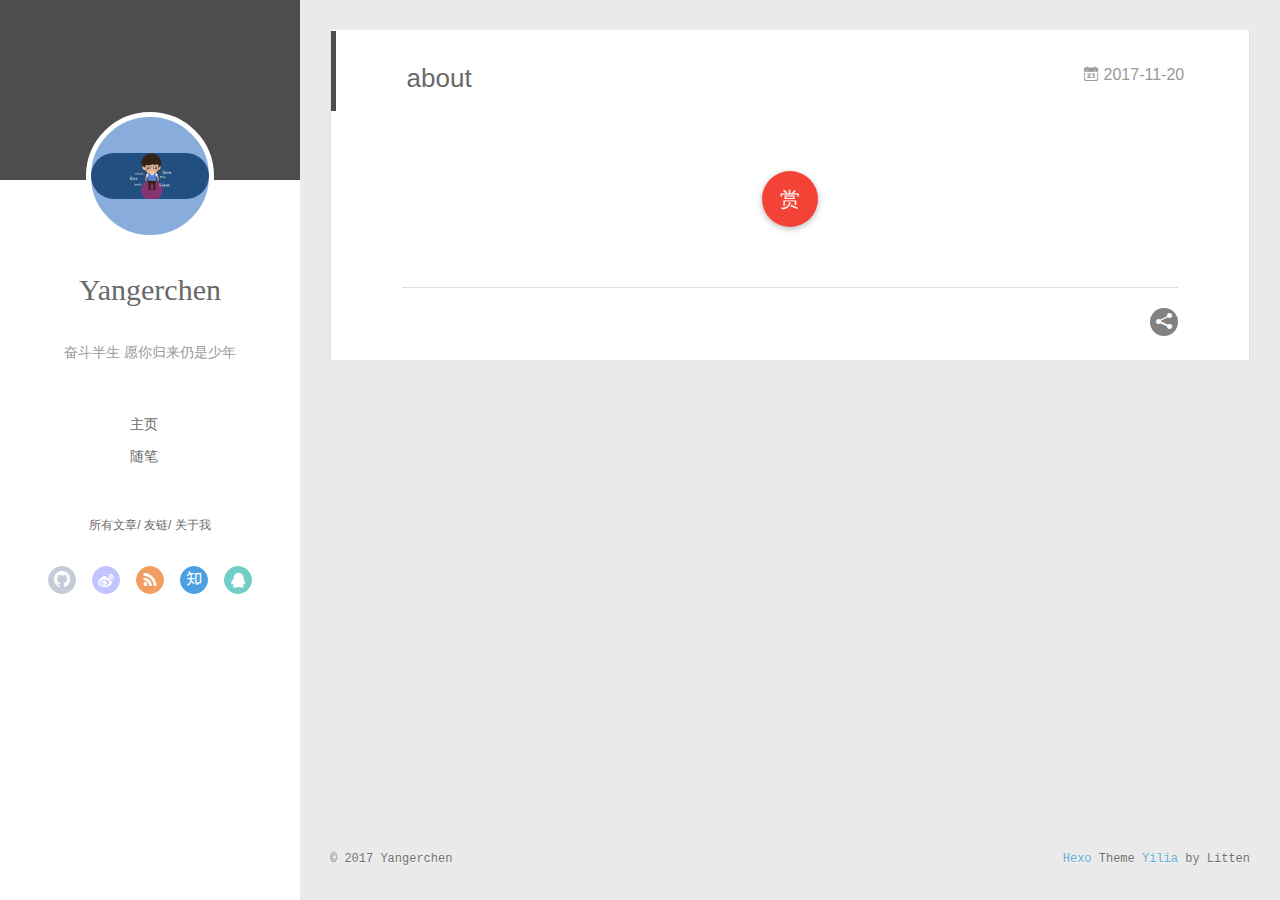
==== commit 88707a77: "Site updated: 2017-11-20 20:19:44" ====
--- a/about/index.html
+++ b/about/index.html
@@ -6,20 +6,17 @@
   <meta name="renderer" content="webkit">
   <meta http-equiv="X-UA-Compatible" content="IE=edge" >
   <link rel="dns-prefetch" href="http://yoursite.com">
-  <title>about | MyBlog</title>
+  <title>about | Young_chenchen的博客</title>
   <meta name="viewport" content="width=device-width, initial-scale=1, maximum-scale=1">
-  <meta name="description" content="奋斗半生 愿你归来仍是少年">
-<meta property="og:type" content="website">
+  <meta property="og:type" content="website">
 <meta property="og:title" content="about">
 <meta property="og:url" content="http://yoursite.com/about/index.html">
-<meta property="og:site_name" content="MyBlog">
-<meta property="og:description" content="奋斗半生 愿你归来仍是少年">
+<meta property="og:site_name" content="Young_chenchen的博客">
 <meta property="og:updated_time" content="2017-11-20T12:06:35.100Z">
 <meta name="twitter:card" content="summary">
 <meta name="twitter:title" content="about">
-<meta name="twitter:description" content="奋斗半生 愿你归来仍是少年">
-  
-    <link rel="alternative" href="/atom.xml" title="MyBlog" type="application/atom+xml">
+  
+    <link rel="alternative" href="/atom.xml" title="Young_chenchen的博客" type="application/atom+xml">
   
   
     <link rel="icon" href="/favicon.png">
@@ -61,8 +58,6 @@
 				<li><a href="/">主页</a></li>
 	        
 				<li><a href="/tags/随笔/">随笔</a></li>
-	        
-				<li><a href="/about">About</a></li>
 	        
 			</ul>
 		</nav>
@@ -124,8 +119,6 @@
 			
 				
 			
-				
-			
 			
 			
 			<nav class="header-nav">
@@ -145,14 +138,12 @@
 			</nav>
 
 			<nav class="header-menu js-header-menu">
-				<ul style="width: 70%">
+				<ul style="width: 50%">
 				
 				
-					<li style="width: 33.333333333333336%"><a href="/">主页</a></li>
-		        
-					<li style="width: 33.333333333333336%"><a href="/tags/随笔/">随笔</a></li>
-		        
-					<li style="width: 33.333333333333336%"><a href="/about">About</a></li>
+					<li style="width: 50%"><a href="/">主页</a></li>
+		        
+					<li style="width: 50%"><a href="/tags/随笔/">随笔</a></li>
 		        
 				</ul>
 			</nav>
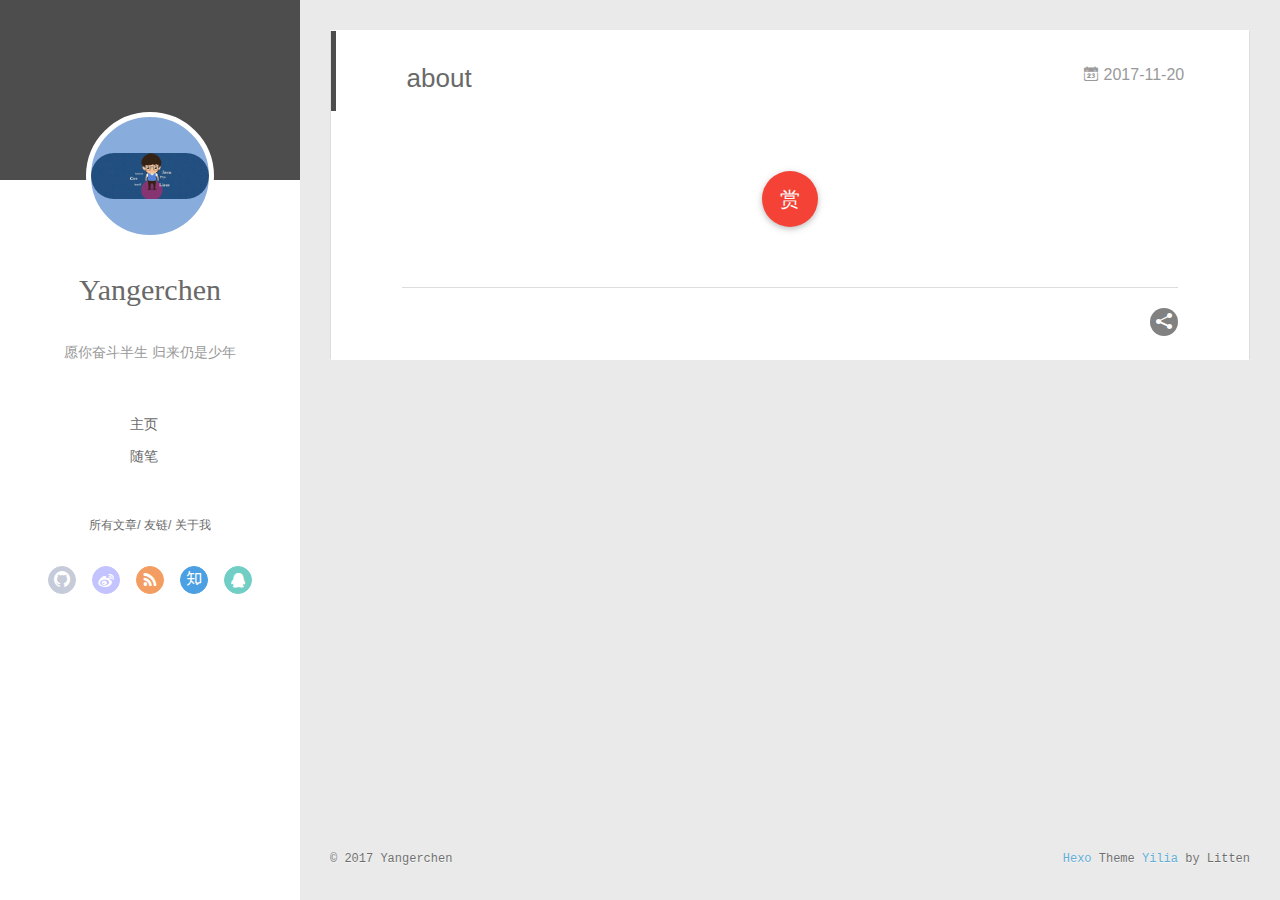
==== commit 65352acc: "Site updated: 2017-11-21 19:23:11" ====
--- a/about/index.html
+++ b/about/index.html
@@ -6,17 +6,18 @@
   <meta name="renderer" content="webkit">
   <meta http-equiv="X-UA-Compatible" content="IE=edge" >
   <link rel="dns-prefetch" href="http://yoursite.com">
-  <title>about | Young_chenchen的博客</title>
+  <title>about | Yangerchen</title>
   <meta name="viewport" content="width=device-width, initial-scale=1, maximum-scale=1">
   <meta property="og:type" content="website">
 <meta property="og:title" content="about">
 <meta property="og:url" content="http://yoursite.com/about/index.html">
-<meta property="og:site_name" content="Young_chenchen的博客">
+<meta property="og:site_name" content="Yangerchen">
+<meta property="og:locale" content="zh-CN">
 <meta property="og:updated_time" content="2017-11-20T12:06:35.100Z">
 <meta name="twitter:card" content="summary">
 <meta name="twitter:title" content="about">
   
-    <link rel="alternative" href="/atom.xml" title="Young_chenchen的博客" type="application/atom+xml">
+    <link rel="alternative" href="/atom.xml" title="Yangerchen" type="application/atom+xml">
   
   
     <link rel="icon" href="/favicon.png">
@@ -49,7 +50,7 @@
 		  <h1 class="header-author"><a href="/">Yangerchen</a></h1>
 		</hgroup>
 		
-		<p class="header-subtitle">奋斗半生 愿你归来仍是少年</p>
+		<p class="header-subtitle">愿你奋斗半生 归来仍是少年</p>
 		
 
 		<nav class="header-menu">
@@ -111,7 +112,7 @@
 			  <h1 class="header-author js-header-author">Yangerchen</h1>
 			</hgroup>
 			
-			<p class="header-subtitle"><i class="icon icon-quo-left"></i>奋斗半生 愿你归来仍是少年<i class="icon icon-quo-right"></i></p>
+			<p class="header-subtitle"><i class="icon icon-quo-left"></i>愿你奋斗半生 归来仍是少年<i class="icon icon-quo-right"></i></p>
 			
 			
 			
@@ -292,6 +293,16 @@
   
   
 
+  
+  <div id="SOHUCS" sid="" ></div> 
+<script charset="utf-8" type="text/javascript" src="//changyan.sohu.com/upload/changyan.js" ></script>
+<script type="text/javascript">
+    window.changyan.api.config({
+        appid: "true",
+        conf: "true"
+    });
+</script>
+</script>
   
 
   
